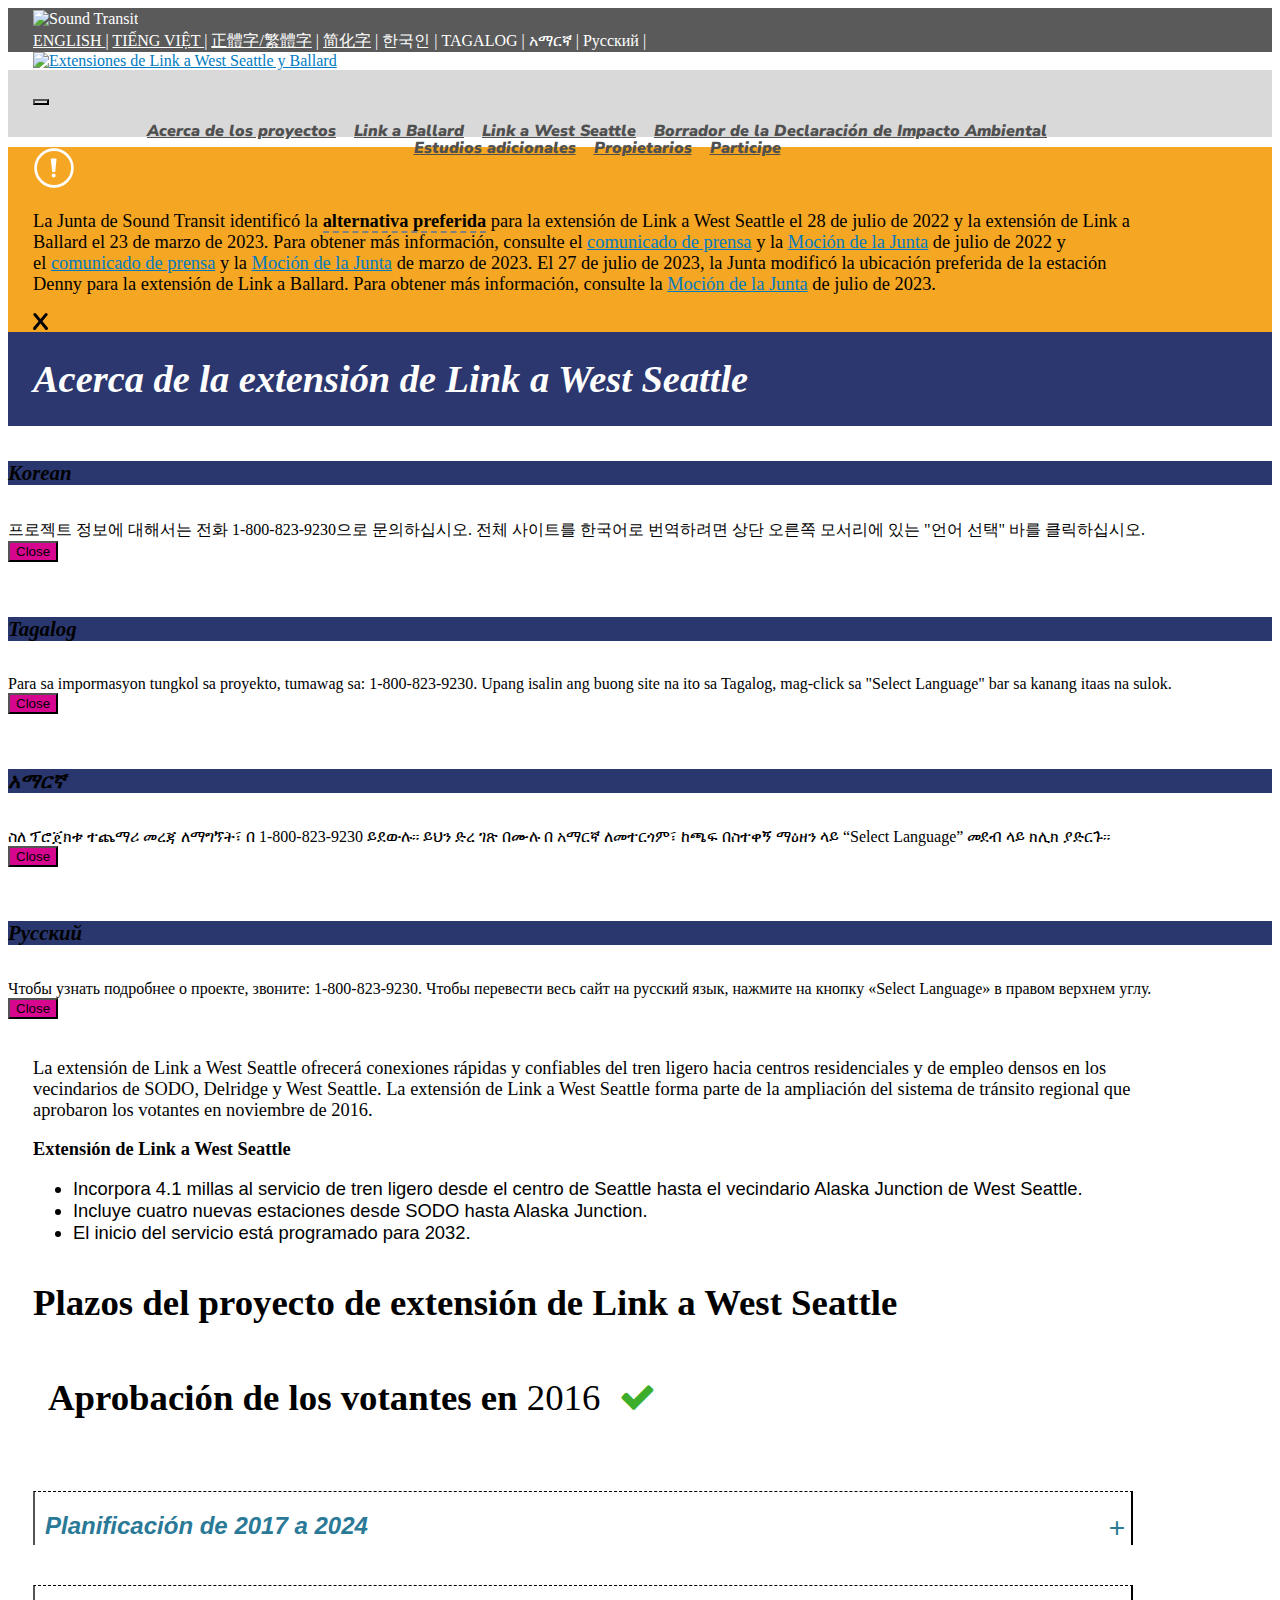
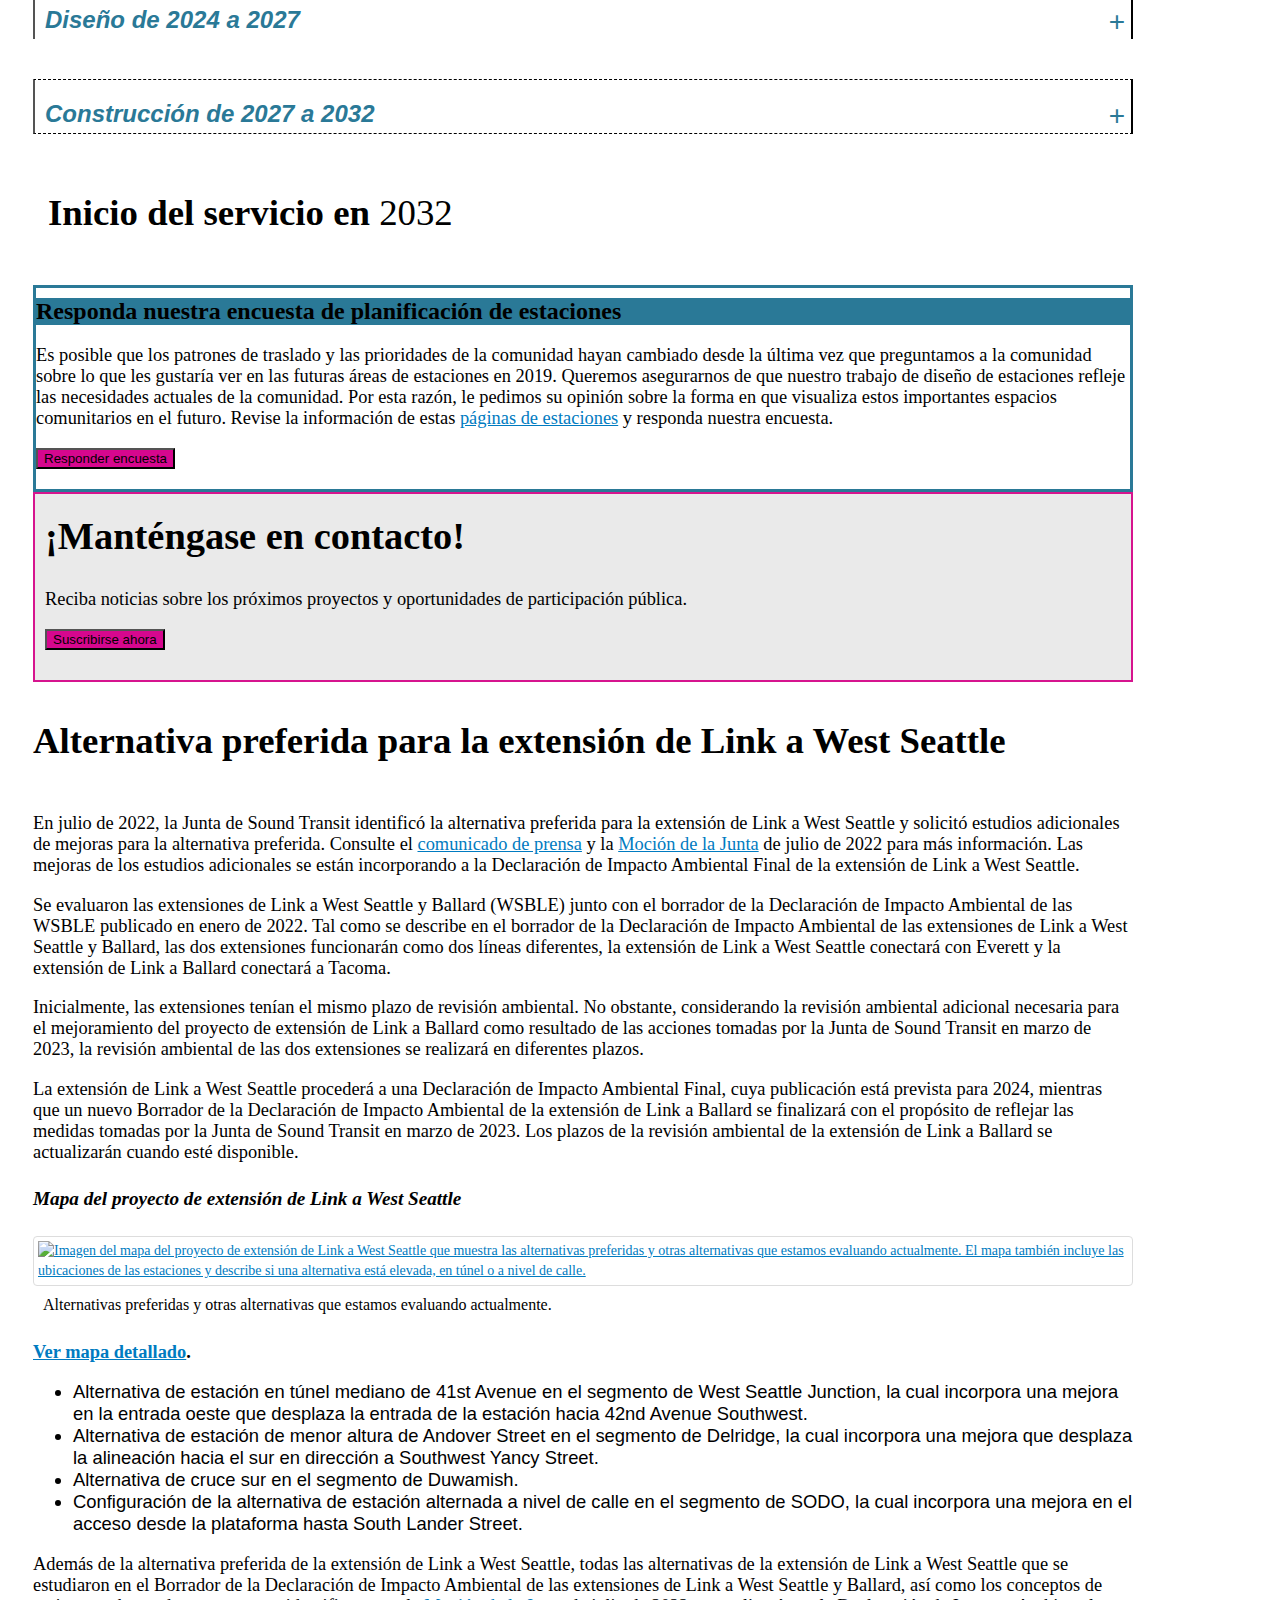
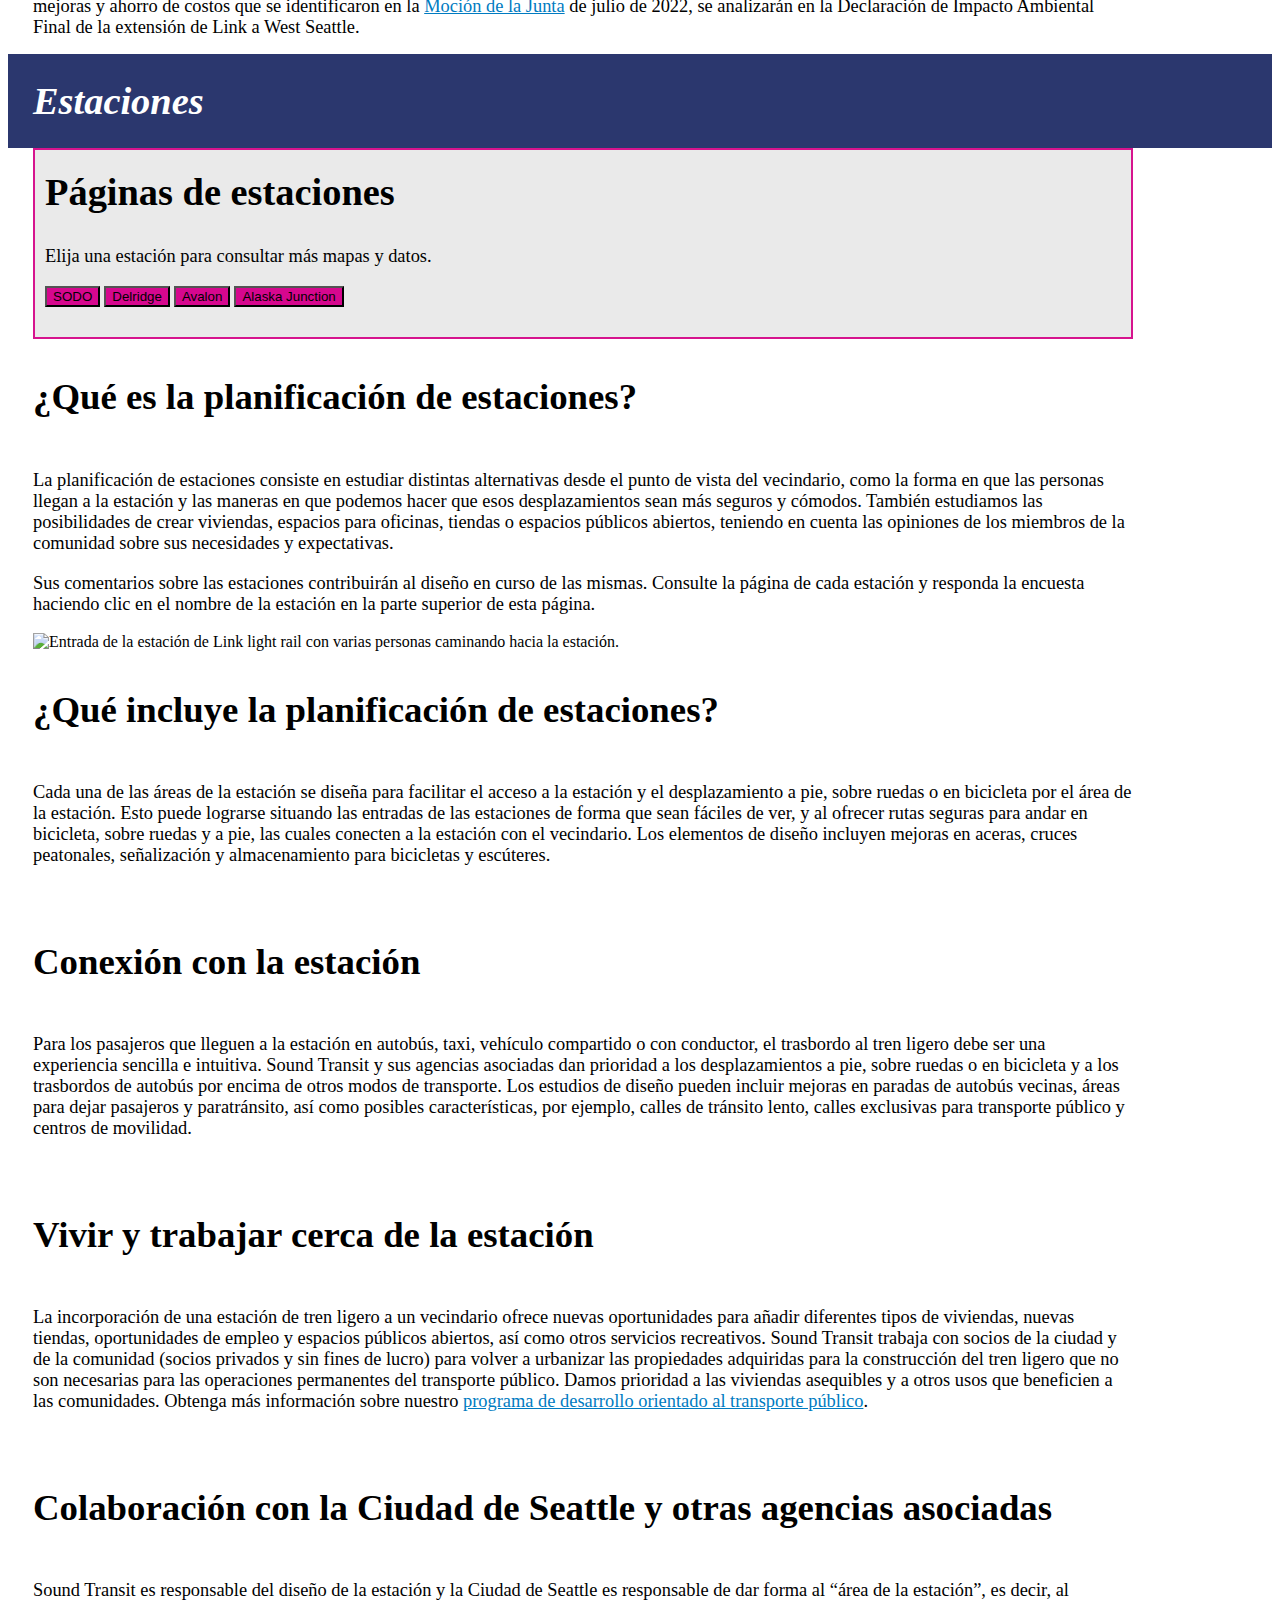
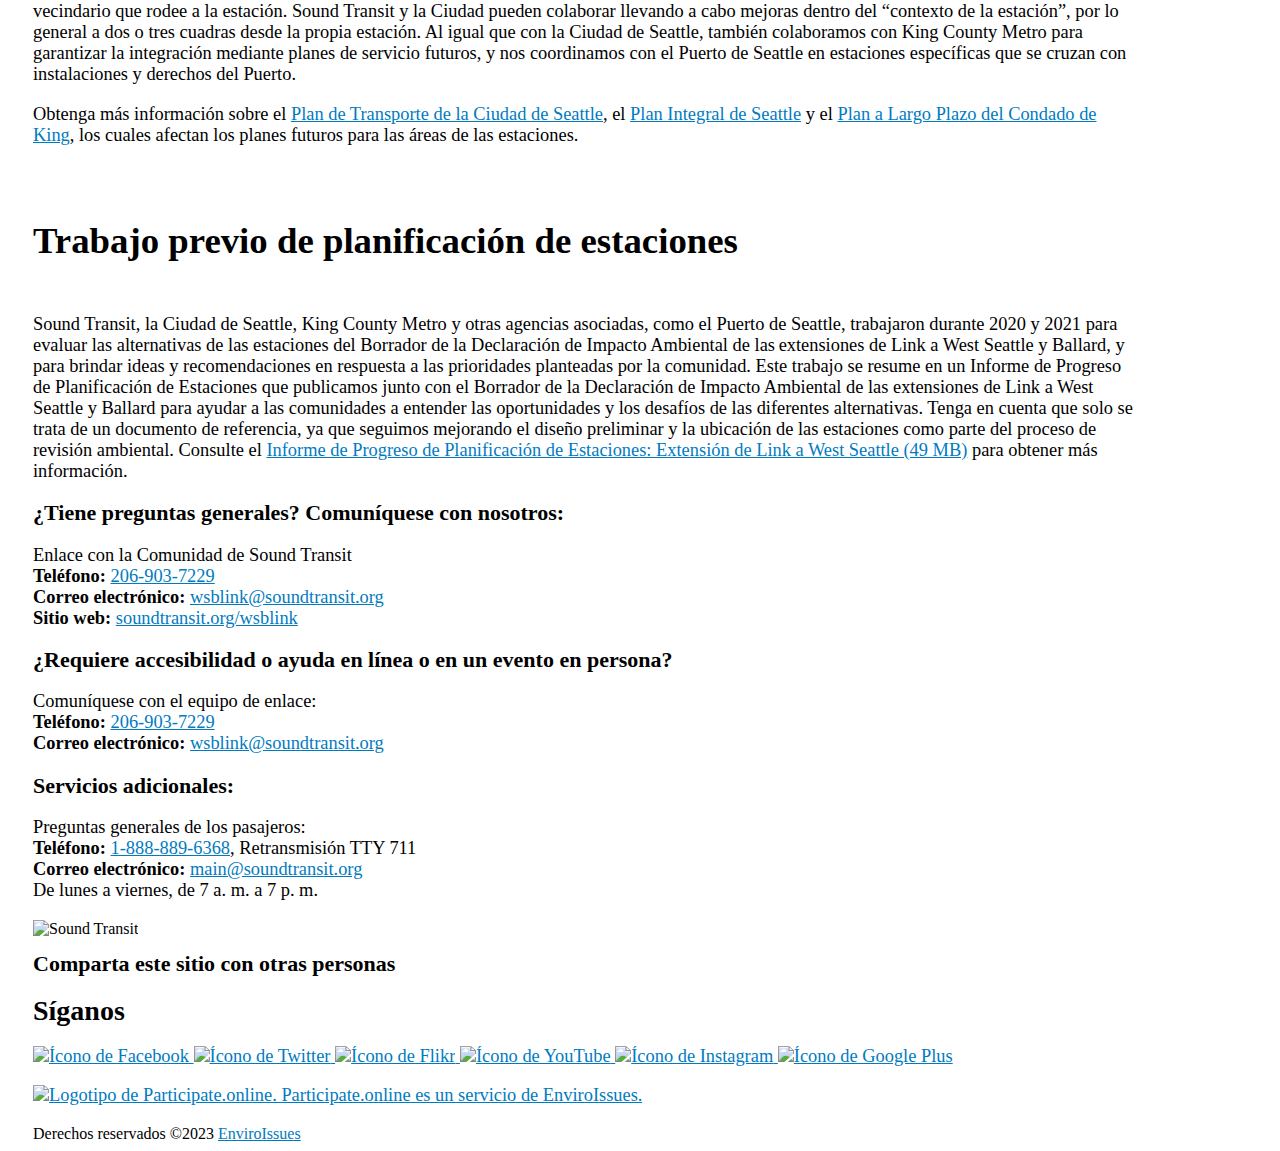
==== index.html @ 2c01ae96 "compressed images" ====
<!DOCTYPE html> <html class="no-js" lang="es">

<head> 
  
<!-- Google Tag Manager -->
<script>(function(w,d,s,l,i){w[l]=w[l]||[];w[l].push({'gtm.start':
  new Date().getTime(),event:'gtm.js'});var f=d.getElementsByTagName(s)[0],
  j=d.createElement(s),dl=l!='dataLayer'?'&l='+l:'';j.async=true;j.src=
  'https://www.googletagmanager.com/gtm.js?id='+i+dl;f.parentNode.insertBefore(j,f);
  })(window,document,'script','dataLayer','GTM-NJFLKXJ');</script>
  <!-- End Google Tag Manager --> 
  
  <meta charset="utf-8" /> <meta http-equiv="x-ua-compatible" content="ie=edge" />   <title>     Proyectos de extensiones de Link a West Seattle y Ballard   </title>
  <link rel="canonical" href="https://wsblink-wsle-espanol.participate.online/">
    <meta name="description" content="Jornada de puertas abiertas en línea de la Unidad de Operaciones y Mantenimiento Sur" /> <meta name="viewport" content="width=device-width, initial-scale=1" /> <link href="https://cdn.jsdelivr.net/npm/bootstrap@5.2.3/dist/css/bootstrap.min.css" rel="stylesheet"
 integrity="sha384-rbsA2VBKQhggwzxH7pPCaAqO46MgnOM80zW1RWuH61DGLwZJEdK2Kadq2F9CUG65" crossorigin="anonymous" /> <link rel="stylesheet" id="load-fa-5-css"
 href="https://cdnjs.cloudflare.com/ajax/libs/font-awesome/5.7.2/css/all.min.css?ver=5.9" media="all" /> <link rel="stylesheet" id="load-fa-4-css"
 href="https://cdnjs.cloudflare.com/ajax/libs/font-awesome/4.6.3/css/font-awesome.css?ver=5.9" media="all" /> <link rel="apple-touch-icon" sizes="180x180" href="img/apple-touch-icon.png" /> <link rel="icon" type="image/png" sizes="32x32" href="img/favicon-32x32.png" /> <link rel="icon" type="image/png" sizes="16x16" href="img/favicon-16x16.png" /> <link rel="mask-icon" href="img/safari-pinned-tab.svg" color="#5bbad5" /> <link rel="shortcut icon" href="img/favicon.ico" /> <meta name="msapplication-config" content="img/browserconfig.xml" /> <meta name="theme-color" content="#ffffff" /> <!--Facebook Open Graph --> <meta property="og:title" content="Light rail is coming to West Seattle" /> <meta property="og:url" content="https://wsblink.participate.online/" /> <meta property="og:type" content="website" /> <meta property="og:description" content="Learn more about the route and station options we're studying." /> <meta property="og:image"
 content="https://oohkenmoreconstruction.blob.core.windows.net/media/Default/west-seattle-link/TIS_20180736-10.jpg" /> <meta property="og:image:secure_url"
 content="https://oohkenmoreconstruction.blob.core.windows.net/media/Default/west-seattle-link/TIS_20180736-10.jpg" /> <meta property="og:image:alt" content="Future development near the station" /> <meta property="og:image:type" content="image/jpeg" /> <meta property="og:image:width" content="1200" /> <meta property="og:image:height" content="630" /> <!--Twitter Open Graph --> <meta name="twitter:card" content="summary_large_image" /> <meta name="twitter:title" content="Light rail is coming to West Seattle" /> <meta name="twitter:description"
 content="Learn more about the route and station options we're studying." /> <meta name="twitter:url" content="https://wsblink.participate.online/" /> <meta name="twitter:image"
 content="https://oohkenmoreconstruction.blob.core.windows.net/media/Default/west-seattle-link/TIS_20180736-10.jpg" /> <link rel="preconnect" href="https://fonts.googleapis.com" /> <link rel="preconnect" href="https://fonts.gstatic.com" crossorigin /> <link
 href="https://fonts.googleapis.com/css2?family=Nunito+Sans:ital,wght@1,800;1,900&family=Roboto+Mono&display=swap"
 rel="stylesheet" /> <script src="https://cdn.jsdelivr.net/npm/bootstrap@5.2.3/dist/js/bootstrap.bundle.min.js"
    integrity="sha384-kenU1KFdBIe4zVF0s0G1M5b4hcpxyD9F7jL+jjXkk+Q2h455rYXK/7HAuoJl+0I4"
    crossorigin="anonymous"></script> <link rel="stylesheet" href="css/base.css" /> <link rel="stylesheet" type="text/css" href="css/style.css" media="all" />        </head>
<body data-spy="scroll" data-target="#navbarSupportedContent" data-offset="0">
<!-- Google Tag Manager (noscript) -->
<noscript><iframe src="https://www.googletagmanager.com/ns.html?id=GTM-NJFLKXJ"
height="0" width="0" style="display:none;visibility:hidden"></iframe></noscript>
<!-- End Google Tag Manager (noscript) -->
<header id="mainheader">
  <div id="translate_wrapper">
    <div id="translate">
        <div class="zone zone-translate container">
<article class="widget-translate widget-html-widget widget">
      <div class="htmlwidget">


<div class="html-widget-body"><div class="html-widget-body">
  <div><img class="st-logo" src="https://oohwsblink.blob.core.windows.net/media/Default/images/ST_white_logo.svg" alt="Sound Transit"> <br> 
    <a href="https://wsblink.participate.online/" class="text-decoration-none on-hover"> ENGLISH </a> | 
    <a href="https://wsblink-vietnamese.participate.online/" class="text-decoration-none on-hover"> TIẾNG VIỆT </a> | 
    <a href="https://wsblink-traditionalchinese.participate.online/" class="text-decoration-none on-hover">正體字/繁體字</a> | 
    <a href="https://wsblink-simplifiedchinese.participate.online/" class="text-decoration-none on-hover">简化字</a> | 
    <span data-bs-toggle="modal" data-bs-target="#Modal1" class="on-hover">한국인</span> | 
    <span data-bs-toggle="modal" data-bs-target="#Modal2" class="on-hover"> TAGALOG </span> | 
    <span data-bs-toggle="modal" data-bs-target="#Modal3" class="on-hover"> አማርኛ </span> | 
    <span data-bs-toggle="modal" data-bs-target="#Modal4" class="on-hover"> Русский </span> |
  </div>
</div></div></div>



</article>
<article class="widget-translate widget-layout-widget widget">
      <div class="layoutwidget">

<div class="layout-widget-body">

<div id="google_translate_element"><div class="skiptranslate goog-te-gadget" dir="ltr"><span style="white-space:nowrap"></span></div></div>

</div>
</div>



</article></div>
      </div>
  </div>
    <header class="navbar-wrapper">
      <div id="layout-header" class="group">
          <div id="header">
              <div class="zone zone-header">
<article class="widget-header widget-html-widget widget">
<div class="htmlwidget">


<div class="html-widget-body container"><div class="row">
<div class="col-md-8"><a href="/"><img class="hd" src="https://oohwsblink.blob.core.windows.net/media/Default/images/WSB_header-055-1.svg" alt="Extensiones de Link a West Seattle y Ballard"></a></div>
</div></div>
</div>



</article></div>
          </div>
      </div>

 
</header>
</header>   <!-- ---- Navbar START ---- -->   <div class="topdiv sticky-top py-3">     <progress id="progressbar" value="0" max="100"></progress>     <nav class="navbar navbar-expand-sm bg-transparent py-0 sticky-top">
      <div class="container">         <button class="navbar-toggler" type="button" data-bs-toggle="collapse" data-bs-target="#navbarSupportedContent"
 aria-controls="navbarSupportedContent" aria-expanded="false" aria-label="Toggle navigation"> <span class="navbar-toggler-icon"></span> </button>         <nav class="collapse navbar-collapse top_nav scrollspy_row" id="navbarSupportedContent" style="height: 11.5px">
          <ul class="navbar-nav mb-3">
            <li class="nav-item">               <a class="nav-link" href="https://wsblink-espanol.participate.online/#overview">Acerca de los proyectos</a>             </li>

            <li class="nav-item">               <a class="nav-link" href="https://wsblink-espanol.participate.online/ble">Link a Ballard</a>             </li>

            <li class="nav-item">               <a class="nav-link" href="/index">Link a West Seattle</a>             </li>

            <li class="nav-item">               <a class="nav-link" href="https://wsblink-espanol.participate.online/#draft-eis">Borrador de la Declaración de Impacto Ambiental</a>             </li>
            <li class="nav-item">               <a class="nav-link" href="https://wsblink-espanol.participate.online/#further-studies">Estudios adicionales</a>             </li>
            <li class="nav-item">               <a class="nav-link" href="https://wsblink-espanol.participate.online/#property-owners">Propietarios</a>             </li>
            <li class="nav-item">               <a class="nav-link" href="https://wsblink-espanol.participate.online/#get-involved">Participe</a>             </li>
          </ul>
        </nav>
      </div>
    </nav>
  </div>
  <div id="messages">
    <div class="zone zone-messages">
<article class="container widget-container widget-messages widget-html-widget widget">
<div class="htmlwidget">


<div class="html-widget-body" id="urgent-banner">   <!-- <div class="close-container"><svg id="close" xmlns="http://www.w3.org/2000/svg" viewBox="0 0 66.82 75.86"><g id="Layer_2" data-name="Layer 2"><g id="Layer_1-2" data-name="Layer 1"><path d="M50.72,104.24,29.09,130a6.41,6.41,0,0,1-5.27,2.75,6.27,6.27,0,0,1-4.72-2,6.7,6.7,0,0,1-1.88-4.8,6.09,6.09,0,0,1,1.25-4L42.23,93.64,20.28,67.57a5.86,5.86,0,0,1-1.49-3.93A6.84,6.84,0,0,1,20.63,59a6.05,6.05,0,0,1,4.75-2.09,6.58,6.58,0,0,1,5.33,2.46l19.94,24,20.49-24.2a5.88,5.88,0,0,1,4.72-2.28,6.79,6.79,0,0,1,4.56,1.77,5.73,5.73,0,0,1,2,4.52,5.86,5.86,0,0,1-.87,3.7L59.26,93.73,82.7,122A5.39,5.39,0,0,1,84,125.69a6.85,6.85,0,0,1-2,5,6.28,6.28,0,0,1-4.59,2A6.76,6.76,0,0,1,72.09,130Z" transform="translate(-17.22 -56.88)"></path></g></g></svg></div> --> <div class="custom-row">
<div class="row pb-3">
<div class="col-1 pt-4 mt-2"><span><svg xmlns="http://www.w3.org/2000/svg" viewBox="0 0 32 32" id="alert" style="height: 42px;"><circle cx="16" cy="16" r="14.67" fill="#fff"></circle><circle cx="16" cy="16" r="14" fill="#f5a623" stroke="#fff" stroke-width="2"></circle><path d="M17.28 21.72c0 .85-.68 1.53-1.53 1.53s-1.53-.68-1.53-1.53.68-1.53 1.53-1.53c.84-.01 1.53.68 1.53 1.53m-.79-2.64h-1.41a.47.47 0 01-.48-.46l-1.04-9.34c.01-.26.23-.47.48-.46h3.39c.26-.01.47.2.48.46L17 18.62c-.01.26-.23.47-.48.46" fill="#fff"></path></svg></span></div>
<div class="col-9">
<p class="mb-0">La Junta de Sound Transit identificó la <span class="tooltip-anchor" data-bs-toggle="tooltip"
data-bs-placement="top"
title="Las alternativas preferidas indican una preferencia entre las alternativas, pero no se trata de una decisión definitiva ni de una obligación. La decisión definitiva sobre la ruta y las estaciones que se construirán no se tomará sino hasta después de que se haya publicado la Declaración de Impacto Ambiental Final.">alternativa preferida</span> para la extensión de Link a West Seattle <span>el 28 de julio de 2022 y la extensión de Link a Ballard el 23 de marzo de 2023. Para obtener más información, consulte el </span><a href="https://www.soundtransit.org/get-to-know-us/news-events/news-releases/sound-transit-board-confirms-preferred-alternative-west" target="_blank">comunicado de prensa</a> y la&nbsp;<a href="https://www.soundtransit.org/st_sharepoint/download/sites/PRDA/ActiveDocuments/Motion%20M2022-57.pdf" target="_blank" onclick="ga('send', 'event', 'PDF', 'https://www.soundtransit.org/st_sharepoint/download/sites/PRDA/ActiveDocuments/Motion%20M2022-57.pdf');">Moción de la Junta</a>&nbsp;<span>de julio de 2022 y el&nbsp;<a href="https://www.soundtransit.org/get-to-know-us/news-events/news-releases/sound-transit-board-identifies-preferred-alternative" target="_blank">comunicado de prensa</a> y la <a href="https://www.soundtransit.org/st_sharepoint/download/sites/PRDA/ActiveDocuments/Motion%20M2023-18.pdf" target="_blank" onclick="ga('send', 'event', 'PDF', 'https://www.soundtransit.org/st_sharepoint/download/sites/PRDA/ActiveDocuments/Motion%20M2023-18.pdf');">Moción de la Junta</a></span><span> de marzo de 2023.&nbsp;<span dir="ltr">El 27 de julio de 2023, la Junta modificó la ubicación preferida de la estación Denny para la extensión de Link a Ballard. Para obtener más información, consulte la&nbsp;</span><span dir="ltr"><a href="http://www.soundtransit.org/st_sharepoint/download/sites/PRDA/ActiveDocuments/Motion%20M2023-57.pdf" target="_blank" rel="noopener noreferrer" data-auth="NotApplicable" id="LPlnk962173" data-loopstyle="linkonly" title="www.soundtransit.org/st_sharepoint/download/sites/PRDA/ActiveDocuments/Motion%20M2023-57.pdf" data-linkindex="5" onclick="ga('send', 'event', 'PDF', 'http://www.soundtransit.org/st_sharepoint/download/sites/PRDA/ActiveDocuments/Motion%20M2023-57.pdf');">Moción de la Junta</a></span><span dir="ltr"> de julio de 2023.</span></span></p>

</div>
<div class="col-2 text-center mt-5">
<svg style="width: 15px" class="close-button" id="close" xmlns="http://www.w3.org/2000/svg" viewBox="0 0 66.82 75.86"><g id="Layer_2" data-name="Layer 2"><g id="Layer_1-2" data-name="Layer 1"><path d="M50.72,104.24,29.09,130a6.41,6.41,0,0,1-5.27,2.75,6.27,6.27,0,0,1-4.72-2,6.7,6.7,0,0,1-1.88-4.8,6.09,6.09,0,0,1,1.25-4L42.23,93.64,20.28,67.57a5.86,5.86,0,0,1-1.49-3.93A6.84,6.84,0,0,1,20.63,59a6.05,6.05,0,0,1,4.75-2.09,6.58,6.58,0,0,1,5.33,2.46l19.94,24,20.49-24.2a5.88,5.88,0,0,1,4.72-2.28,6.79,6.79,0,0,1,4.56,1.77,5.73,5.73,0,0,1,2,4.52,5.86,5.86,0,0,1-.87,3.7L59.26,93.73,82.7,122A5.39,5.39,0,0,1,84,125.69a6.85,6.85,0,0,1-2,5,6.28,6.28,0,0,1-4.59,2A6.76,6.76,0,0,1,72.09,130Z" transform="translate(-17.22 -56.88)"></path></g></g></svg>
</div>  
</div>
</div>
</div></div></div>



</article></div>
</div>    <!-- ---- Navbar END ---- -->  <main> 
  <div id="welcome">
    <div class="entry-header nm" id="sec-title">
      <div class="container">
        <div class="row">
          <div class="col">
            <header>
              <h2>Acerca de la extensión de Link a West Seattle</h2>
            </header>
          </div>
        </div>
      </div>
    </div>
    <div class="modal fade" id="Modal1" tabindex="-1" aria-labelledby="exampleModalLabel" aria-hidden="true">
      <div class="modal-dialog modal-dialog-centered">
        <div class="modal-content">
          <div class="modal-header pt-0" style="background-color: #2a376e;">
            <h5 class="modal-title ps-4" id="exampleModalLabel"><span class="text-white">Korean</span></h5>

          </div>
          <div class="modal-body px-5 py-5">
            프로젝트 정보에 대해서는 전화 1-800-823-9230으로 문의하십시오. 전체 사이트를 한국어로 번역하려면 상단 오른쪽 모서리에 있는 "언어 선택" 바를 클릭하십시오.
          </div>
          <div class="modal-footer">
            <button type="button" data-bs-dismiss="modal" style="background-color: #d6078e;">Close</button>
          </div>
        </div>
      </div>
    </div>
    <div class="modal fade" id="Modal2" tabindex="-1" aria-labelledby="exampleModalLabel" aria-hidden="true">
      <div class="modal-dialog modal-dialog-centered">
        <div class="modal-content">
          <div class="modal-header pt-0" style="background-color: #2a376e;">
            <h5 class="modal-title ps-4" id="exampleModalLabel"><span class="text-white">Tagalog</span></h5>

          </div>
          <div class="modal-body px-5 py-5">
            Para sa impormasyon tungkol sa proyekto, tumawag sa: 1-800-823-9230. Upang isalin ang buong site na ito sa Tagalog, mag-click sa "Select Language" bar sa kanang itaas na sulok.
          </div>
          <div class="modal-footer">
            <button type="button" data-bs-dismiss="modal" style="background-color: #d6078e;">Close</button>
          </div>
        </div>
      </div>
    </div>
    <div class="modal fade" id="Modal3" tabindex="-1" aria-labelledby="exampleModalLabel" aria-hidden="true">
      <div class="modal-dialog modal-dialog-centered">
        <div class="modal-content">
          <div class="modal-header pt-0" style="background-color: #2a376e;">
            <h5 class="modal-title ps-4" id="exampleModalLabel"><span class="text-white">አማርኛ</span></h5>

          </div>
          <div class="modal-body px-5 py-5">
            ስለ ፕሮጀክቱ ተጨማሪ መረጃ ለማግኘት፣ በ 1-800-823-9230 ይደውሉ። ይህን ድረ ገጽ በሙሉ በ አማርኛ ለመተርጎም፣ ከጫፍ በስተቀኝ ማዕዘን ላይ “Select Language” መደብ ላይ ክሊክ ያድርጉ።
          </div>
          <div class="modal-footer">
            <button type="button" data-bs-dismiss="modal" style="background-color: #d6078e;">Close</button>
          </div>
        </div>
      </div>
    </div>
    <div class="modal fade" id="Modal4" tabindex="-1" aria-labelledby="exampleModalLabel" aria-hidden="true">
      <div class="modal-dialog modal-dialog-centered">
        <div class="modal-content">
          <div class="modal-header pt-0" style="background-color: #2a376e;">
            <h5 class="modal-title ps-4" id="exampleModalLabel"><span class="text-white">Русский</span></h5>

          </div>
          <div class="modal-body px-5 py-5">
            Чтобы узнать подробнее о проекте, звоните: 1-800-823-9230. Чтобы перевести весь сайт на русский язык, нажмите на кнопку «Select Language» в правом верхнем углу.
          </div>
          <div class="modal-footer">
            <button type="button" data-bs-dismiss="modal" style="background-color: #d6078e;">Close</button>
          </div>
        </div>
      </div>
    </div>


    <div class="container">
      <div class="row">
        <div class="">
          <div>
            <div class="row">
            <div class="col-md-8 pe-5">
            <p class="mt-5">               La extensión de Link a West Seattle ofrecerá conexiones rápidas y confiables del tren ligero hacia centros residenciales y de empleo densos en los vecindarios de SODO, Delridge y West Seattle. La extensión de Link a West Seattle forma parte de la ampliación del sistema de tránsito regional que aprobaron los votantes en noviembre de 2016. </p>
            <p><strong>Extensión de Link a West Seattle</strong></p>
            <ul>
              <li>                 Incorpora 4.1 millas al servicio de tren ligero desde el centro de Seattle hasta el vecindario Alaska Junction de West Seattle. </li>
              <li>                 Incluye cuatro nuevas estaciones desde SODO hasta Alaska Junction. </li>
              <li>                 El inicio del servicio está programado para 2032. </li>
            </ul>
            <h3>Plazos del proyecto de extensión de Link a West Seattle</h3>
            <div class="tl voter">
              <h3 style="padding-left: 15px;" class="my-0 pb-0"><i class="fa-solid fa-circle-check"></i>Aprobación de los votantes en <span style="font-weight: 500;">2016 &nbsp;<i class="fa fa-check" aria-hidden="true"></i></span></h3>
              </div>             <!-- Accordion --> <button class="accordion thr mb-0" aria-expanded="false" aria-controls="accordion" style="font-style: oblique; font-weight: 600; border-bottom: none;"> Planificación de 2017 a 2024 </button>             <div class="panel">
              <ul>
                <li><strong>Desarrollo de alternativas&nbsp;<i class="fa fa-check" aria-hidden="true"></i></strong></li>
                <li><strong>La Junta de Sound Transit identifica la alternativa preferida&nbsp;<i class="fa fa-check" aria-hidden="true"></i></strong></li>
                <li><strong>Borrador de la Declaración de Impacto Ambiental&nbsp;<i class="fa fa-check" aria-hidden="true"></i></strong></li>
                <li><strong>La Junta de Sound Transit modifica la alternativa preferida para la extensión de Link a West Seattle<i class="fa fa-check" aria-hidden="true"></i></strong></li>
                <li><strong>El personal de Sound Transit lleva a cabo los estudios adicionales<i class="fa fa-check" aria-hidden="true"></i></strong></li>
                <li style="color: #2a7997;"><strong>Revisión ambiental en curso</strong></li>
                <li><strong>Declaración Final de Impacto Ambiental</strong></li>
                <li><strong>La Junta de Sound Transit selecciona el proyecto que se construirá</strong></li>
                <li><strong>La Administración Federal de Tránsito emite un Registro de Decisión</strong></li>
                </ul>
            </div>             <!-- Accordion END --> <!-- Accordion --> <button class="accordion thr my-0" aria-expanded="false" aria-controls="accordion" style="font-style: oblique; font-weight: 600; border-bottom: none;"> Diseño de 2024 a 2027 </button>             <div class="panel">
              <ul>
                <li><strong>Obtención del diseño final y de los contratos de construcción</strong></li>
                <li><strong>Obtención de permisos de uso de suelo y construcción</strong></li>
                <li><strong>Inicio de la adquisición/reubicación de propiedad</strong></li>
                <li><strong>Reubicación de los servicios avanzados/primeros contratos laborales</strong></li>
              </ul>
            </div>             <!-- Accordion END --> <!-- Accordion --> <button class="accordion thr my-0" aria-expanded="false" aria-controls="accordion" style="font-style: oblique; font-weight: 600;"> Construcción de 2027 a 2032 </button>             <div class="panel">
              <ul>
                <li><strong>Demolición y limpieza donde sea necesario para construir y operar la vía del tren ligero</strong></li>
                <li><strong>Trabajos en tierra como sistemas de evacuación de aguas pluviales, cimentaciones de pilares, muros de contención y excavación de túneles</strong></li>
                <li><strong>Construcción de vías y estaciones</strong></li>
                <li><strong>Conversaciones continuas con todos los afectados por la construcción</strong></li>
                <li><strong>Educación sobre seguridad</strong></li>
                <li><strong>Pruebas y preparaciones</strong></li>
              </ul>               <hr class="thr" />             </div>             <!-- Accordion END -->             <div class="tl voter">
              <h3 style="padding-left: 15px;" class="mt-3 mb-0 pb-0"><i class="fa-solid fa-circle-check"></i>Inicio del servicio en <span style="font-weight: 500;">2032</span></h3>
              </div>
  
          </div>
            <div class="col-md-4">
              <!-- <div class="border-callout mt-5">
                <div class="">
                  <h2 class="text-white mt-0 mb-0 ps-3 callout-header-color py-3">¡Acompáñenos!</h2>
                </div>
                <div class="ps-3">
                  <h3 class="mt-4">Jornada de participación abierta de la zona Sur del Centro</h3>
                  <ul>
                    <li><span>Miércoles, 15 de noviembre de 2023</span></li>
                    <li><span>4:30 - 6:30 p.m.</span></li>
                    <li><span>Union Station, 401 S Jackson Street</span></li>
                    </ul>
                  <p>¡Obtenga más información y comparta sus ideas sobre las oportunidades para apoyar y conectar los vecindarios de la zona Sur del Centro del Chinatown-International District (CID) y Pioneer Square, lo que incluye la planificación de posibles nuevas estaciones de tren ligero!</p>
                  <a href="https://oohwsblink.blob.core.windows.net/media/Default/meeting/South_Downtown_Open_House.ics"><button type="submit" class="btn mb-4" style="background-color: #d6078e;">Agregar al calendario</button></a>
                </div>
              </div> -->
              <div class="border-callout mt-5">
                <div class="">
                  <h2 class="text-white mt-0 mb-0 ps-3 callout-header-color py-3">Responda nuestra encuesta de planificación de estaciones</h2>
                </div>
                <div class="ps-3">
                  <p>Es posible que los patrones de traslado y las prioridades de la comunidad hayan cambiado desde la última vez que preguntamos a la comunidad sobre lo que les gustaría ver en las futuras áreas de estaciones en 2019. Queremos asegurarnos de que nuestro trabajo de diseño de estaciones refleje las necesidades actuales de la comunidad. Por esta razón, le pedimos su opinión sobre la forma en que visualiza estos importantes espacios comunitarios en el futuro. Revise la información de estas <a href="#station-pages">páginas de estaciones</a> y responda nuestra encuesta.</p>                   <a href="https://survey.alchemer.com/s3/7573316/WSLE-Station-Planning-Survey-Spanish"><button type="submit" class="btn mb-4" style="background-color: #d6078e;">Responder encuesta</button></a>                 </div>
              </div>
            
              <div style="background-color: #eaeaea; border: 2px solid #d6148e; padding: 10px;" class="mt-4">
                <div><form action="https://public.govdelivery.com/accounts/WASOUND/subscriber/new?category_id=WASOUND_280" target="_blank" novalidate="novalidate">
                <div class="col--lg-4 col--md-6 col--xs-12">
                <h2 class="mt-0">¡Manténgase en contacto!</h2>
                <p>Reciba noticias sobre los próximos proyectos y oportunidades de participación pública.</p>
                </div>
                <div class="col--lg-4 col--md-6 col--xs-12">
                <div class=""><button type="submit" class="btn" style="background-color: #d6078e;">Suscribirse ahora</button></div>
                </div>
                </form></div>
                </div>
            </div>
            </div>
            
            <h3>               Alternativa preferida para la extensión de Link a West Seattle             </h3>
            <p class="pt-1">               En julio de 2022, la Junta de Sound Transit identificó la alternativa preferida para la extensión de Link a West Seattle y solicitó estudios adicionales de mejoras para la alternativa preferida. Consulte el <a href="https://www.soundtransit.org/get-to-know-us/news-events/news-releases/sound-transit-board-identifies-preferred-alternative-west" target="_blank">comunicado de prensa</a> y la <a href="https://www.soundtransit.org/st_sharepoint/download/sites/PRDA/ActiveDocuments/Motion%20M2022-57.pdf" target="_blank">Moción de la Junta</a> de julio de 2022 para más información. Las mejoras de los estudios adicionales se están incorporando a la Declaración de Impacto Ambiental Final de la extensión de Link a West Seattle. </p>
            <p>Se evaluaron las extensiones de Link a West Seattle y Ballard (WSBLE) junto con el borrador de la Declaración de Impacto Ambiental de las WSBLE publicado en enero de 2022. Tal como se describe en el borrador de la Declaración de Impacto Ambiental de las extensiones de Link a West Seattle y Ballard, las dos extensiones funcionarán como dos líneas diferentes, la extensión de Link a West Seattle conectará con Everett y la extensión de Link a Ballard conectará a Tacoma.</p>
            <p>Inicialmente, las extensiones tenían el mismo plazo de revisión ambiental. No obstante, considerando la revisión ambiental adicional necesaria para el mejoramiento del proyecto de extensión de Link a Ballard como resultado de las acciones tomadas por la Junta de Sound Transit en marzo de 2023, la revisión ambiental de las dos extensiones se realizará en diferentes plazos.</p>
            <p>La extensión de Link a West Seattle procederá a una Declaración de Impacto Ambiental Final, cuya publicación está prevista para 2024, mientras que un nuevo Borrador de la Declaración de Impacto Ambiental de la extensión de Link a Ballard se finalizará con el propósito de reflejar las medidas tomadas por la Junta de Sound Transit en marzo de 2023. Los plazos de la revisión ambiental de la extensión de Link a Ballard se actualizarán cuando esté disponible.</p>

            <figure>
            <h4 class="mt-3">Mapa del proyecto de extensión de Link a West Seattle</h4>             <a href="https://oohwsblink.blob.core.windows.net/media/Default/images/2023_1024_ST_WSLE_OverviewMap_Spanish.jpg" aria-label="click to expand image" class="thumbnail" target="_blank" onclick="ga('send', 'event', 'PNG', 'https://oohwsblink.blob.core.windows.net/media/Default/images/2023_1024_ST_WSLE_OverviewMap_Spanish.jpg');"><img src="https://oohwsblink.blob.core.windows.net/media/Default/images/2023_1024_ST_WSLE_OverviewMap_Spanish.jpg" alt="Imagen del mapa del proyecto de extensión de Link a West Seattle que muestra las alternativas preferidas y otras alternativas que estamos evaluando actualmente. El mapa también incluye las ubicaciones de las estaciones y describe si una alternativa está elevada, en túnel o a nivel de calle. "> </a> <figcaption class="ps-0">Alternativas preferidas y otras alternativas que estamos evaluando actualmente.<br></figcaption></figure>
            <p><strong><a href="https://oohwsblink.blob.core.windows.net/media/Default/images/AE%200036-17%20EIS%20West%20Seattle%20rollplot.pdf" target="_blank" onclick="ga('send', 'event', 'PDF', 'https://oohwsblink.blob.core.windows.net/media/Default/images/AE%200036-17%20EIS%20West%20Seattle%20rollplot.pdf');">Ver mapa detallado</a>.</strong></p>
            <ul>
              <li>Alternativa de estación en túnel mediano de 41st Avenue en el segmento de West Seattle Junction, la cual incorpora una mejora en la entrada oeste que desplaza la entrada de la estación hacia 42nd Avenue Southwest.</li>
              <li>Alternativa de estación de menor altura de Andover Street en el segmento de Delridge, la cual incorpora una mejora que desplaza la alineación hacia el sur en dirección a Southwest Yancy Street.</li>
              <li>Alternativa de cruce sur en el segmento de Duwamish.</li>
              <li>Configuración de la alternativa de estación alternada a nivel de calle en el segmento de SODO, la cual incorpora una mejora en el acceso desde la plataforma hasta South Lander Street.</li>
            </ul>
            <p>Además de la alternativa preferida de la extensión de Link a West Seattle, todas las alternativas de la extensión de Link a West Seattle que se estudiaron en el Borrador de la Declaración de Impacto Ambiental de las extensiones de Link a West Seattle y Ballard, así como los conceptos de mejoras y ahorro de costos que se identificaron en la <a href="https://www.soundtransit.org/st_sharepoint/download/sites/PRDA/ActiveDocuments/Motion%20M2022-57.pdf" target="_blank">Moción de la Junta</a> de julio de 2022, se analizarán en la Declaración de Impacto Ambiental Final de la extensión de Link a West Seattle.</p>


          </div>
        </div>
        </div>
      </div>
  </div>
</main>
<div class="entry-header nm" id="stations">
  <div class="container">
    <header>
      <h2>Estaciones</h2>
    </header>
  </div>
</div>
<div id="station-pages" class="container">
  <div class="row">
    <div class="col-md-2"></div>
    <div class="col-md-8 text-center">
      <div style="background-color: #eaeaea; border: 2px solid #d6148e; padding: 10px;" class="mt-4 ">
        <div class="col--lg-4 col--md-6 col--xs-12">
        <h2 class="mt-0">Páginas de estaciones</h2>
        <p>Elija una estación para consultar más mapas y datos. </p>
        </div>
        <div class="col--lg-4 col--md-6 col--xs-12">         <a href="/sodo-station"><button type="submit" class="btn" style="background-color: #d6078e;">SODO</button></a> <a href="/delridge-station"><button type="submit" class="btn" style="background-color: #d6078e;">Delridge</button></a> <a href="/avalon-station"><button type="submit" class="btn" style="background-color: #d6078e;">Avalon</button></a> <a href="/alaska-junction"><button type="submit" class="btn" style="background-color: #d6078e;">Alaska Junction</button></a>          </div>
      </div>
    </div>
    <div class="col-md-2">
    </div>
  </div>
  <div class="row pt-4">
    <div class="col-md-8">
      <h3 class="font-italic mt-4">&iquest;Qué es la planificación de estaciones?</h3>
      <p class="pe-5 mt-0">La planificación de estaciones consiste en estudiar distintas alternativas desde el punto de vista del vecindario, como la forma en que las personas llegan a la estación y las maneras en que podemos hacer que esos desplazamientos sean más seguros y cómodos. También estudiamos las posibilidades de crear viviendas, espacios para oficinas, tiendas o espacios públicos abiertos, teniendo en cuenta las opiniones de los miembros de la comunidad sobre sus necesidades y expectativas.</p>
      <p>Sus comentarios sobre las estaciones contribuirán al diseño en curso de las mismas. Consulte la página de cada estación y responda la encuesta haciendo clic en el nombre de la estación en la parte superior de esta página.</p>

    </div>
    <div class="col-md-4">       <img src="img\RVS_Link_20220725-18.jpg" alt="Entrada de la estación de Link light rail con varias personas caminando hacia la estación." loading="lazy" class="pt-5">     </div>
  </div>
  <div class="row">
    <div class="col-md-8">
      <h3 class="font-italic mt-4">&iquest;Qué incluye la planificación de estaciones?</h3>
      <p class="mt-0">Cada una de las áreas de la estación se diseña para facilitar el acceso a la estación y el desplazamiento a pie, sobre ruedas o en bicicleta por el área de la estación. Esto puede lograrse situando las entradas de las estaciones de forma que sean fáciles de ver, y al ofrecer rutas seguras para andar en bicicleta, sobre ruedas y a pie, las cuales conecten a la estación con el vecindario. Los elementos de diseño incluyen mejoras en aceras, cruces peatonales, señalización y almacenamiento para bicicletas y escúteres.</p>    

    </div>
    <div class="col-md-4">       <img src="img\Opening_Day_Northgate_20211001-55.jpg" alt="Estacionamiento para bicicletas de la estación de Link light rail con varias bicicletas y personas alrededor." loading="lazy" class="pt-5">     </div>
  </div>
  <div class="row">
    <div class="col-md-8">    
      <h3 class="font-italic mt-4">Conexión con la estación</h3>
      <p class="mt-0">Para los pasajeros que lleguen a la estación en autobús, taxi, vehículo compartido o con conductor, el trasbordo al tren ligero debe ser una experiencia sencilla e intuitiva. Sound Transit y sus agencias asociadas dan prioridad a los desplazamientos a pie, sobre ruedas o en bicicleta y a los trasbordos de autobús por encima de otros modos de transporte. Los estudios de diseño pueden incluir mejoras en paradas de autobús vecinas, áreas para dejar pasajeros y paratránsito, así como posibles características, por ejemplo, calles de tránsito lento, calles exclusivas para transporte público y centros de movilidad.</p>

    </div>
    <div class="col-md-4">       <img src="img\TIS_20180736-10.jpg" alt="Estación de Link light rail desde la distancia con un autobús de King County Metro en primer plano cerca de la estación. " loading="lazy" class="pt-5">     </div>
  </div>
  <div class="row">
    <div class="col-md-8">
      <h3 class="font-italic mt-4">Vivir y trabajar cerca de la estación </h3>
      <p class="mt-0">La incorporación de una estación de tren ligero a un vecindario ofrece nuevas oportunidades para añadir diferentes tipos de viviendas, nuevas tiendas, oportunidades de empleo y espacios públicos abiertos, así como otros servicios recreativos. Sound Transit trabaja con socios de la ciudad y de la comunidad (socios privados y sin fines de lucro) para volver a urbanizar las propiedades adquiridas para la construcción del tren ligero que no son necesarias para las operaciones permanentes del transporte público. Damos prioridad a las viviendas asequibles y a otros usos que beneficien a las comunidades. Obtenga más información sobre nuestro <a href="https://www.soundtransit.org/system-expansion/creating-vibrant-stations/transit-oriented-development" target="_blank">programa de desarrollo orientado al transporte público</a>.</p>

    </div>
    <div class="col-md-4">       <img src="img\OTH_TOD_20190322-3.jpg" alt="Estación de Link light rail con un edificio de departamentos de varios pisos al fondo. " loading="lazy" class="pt-5"> <a href="img/CityCoordination.jpg" target="_blank"> </a>     </div>
  </div>
  <div class="row">
    <div class="col-md-8">
      <h3 class="font-italic mt-4">Colaboración con la Ciudad de Seattle y otras agencias asociadas </h3>
      <p>Sound Transit es responsable del diseño de la estación y la Ciudad de Seattle es responsable de dar forma al “área de la estación”, es decir, al vecindario que rodee a la estación. Sound Transit y la Ciudad pueden colaborar llevando a cabo mejoras dentro del “contexto de la estación”, por lo general a dos o tres cuadras desde la propia estación. Al igual que con la Ciudad de Seattle, también colaboramos con King County Metro para garantizar la integración mediante planes de servicio futuros, y nos coordinamos con el Puerto de Seattle en estaciones específicas que se cruzan con instalaciones y derechos del Puerto. </p>
      <p>Obtenga más información sobre el <a href="https://www.seattle.gov/transportation/projects-and-programs/programs/seattle-transportation-plan" target="_blank">Plan de Transporte de la Ciudad de Seattle</a>, el <a href="https://www.seattle.gov/opcd/one-seattle-plan" target="_blank">Plan Integral de Seattle</a> y el <a href="https://kcmetrovision.org/" target="_blank">Plan a Largo Plazo del Condado de King</a>, los cuales afectan los planes futuros para las áreas de las estaciones.</p>

    </div>
    <div class="col-md-4">       <a href="img\CityCoordination.jpg" target="_blank"> <img src="img\CityCoordination.jpg" alt="Serie de tres imágenes que parecen mapas. La primera es la estación, una pequeña área rectangular en el mapa controlada por Sound Transit. La segunda es el contexto de la estación, un área de una o dos cuadras alrededor de la estación en la que colaboran Sound Transit y la Ciudad. La tercera es el área de la estación, que muestra varias cuadras alrededor de la estación controlada por la Ciudad." loading="lazy" class=""> </a>     </div>
  </div>
    <h3 class="font-italic">Trabajo previo de planificación de estaciones</h3>
    <p>Sound Transit, la Ciudad de Seattle, King County Metro y otras agencias asociadas, como el Puerto de Seattle, trabajaron durante 2020 y 2021 para evaluar las alternativas de las estaciones del Borrador de la Declaración de Impacto Ambiental de las extensiones de Link a West Seattle y Ballard, y para brindar ideas y recomendaciones en respuesta a las prioridades planteadas por la comunidad. Este trabajo se resume en un Informe de Progreso de Planificación de Estaciones que publicamos junto con el Borrador de la Declaración de Impacto Ambiental de las extensiones de Link a West Seattle y Ballard para ayudar a las comunidades a entender las oportunidades y los desafíos de las diferentes alternativas. Tenga en cuenta que solo se trata de un documento de referencia, ya que seguimos mejorando el diseño preliminar y la ubicación de las estaciones como parte del proceso de revisión ambiental. Consulte el <a href="https://www.soundtransit.org/sites/default/files/documents/west-seattle-link-extension-station-planning-progress-report.pdf" target="_blank">Informe de Progreso de Planificación de Estaciones: Extensión de Link a West Seattle (49 MB)</a> para obtener más información.</p>
    
  
</div>
<footer>
  <div id="footer">
    <div class="container">
      <div class="row">
        <div class="col-sm-6">
          <h2 id="contact-us" style="font-size: 22px;">&iquest;Tiene preguntas generales? Comuníquese con nosotros:</h2>
          <p>             Enlace con la Comunidad de Sound Transit <br /> <b>Teléfono:</b> <a href="tel:2069037229 ">206-903-7229 </a> <br /> <b>Correo electrónico:</b> <a href="mailto:wsblink@soundtransit.org">wsblink@soundtransit.org </a> <br /> <b>Sitio web:</b> <a href="https://www.soundtransit.org/system-expansion/west-seattle-ballard-link-extensions" target="_blank">soundtransit.org/wsblink</a>           </p>

          <h2 id="contact-us" style="font-size: 22px;">&iquest;Requiere accesibilidad o ayuda en línea o en un evento en persona?</h2>
          <p>Comuníquese con el equipo de enlace:<br><strong>Teléfono:</strong> <a href="tel:2069037229">206-903-7229</a><br><strong>Correo electrónico:</strong> <a href="mailto:wsblink@soundtransit.org">wsblink@soundtransit.org</a></p>
          <h2 id="contact-us" style="font-size: 22px;">Servicios adicionales:</h2>
          <p>Preguntas generales de los pasajeros:<br><strong>Teléfono:</strong> <a href="tel:18888896368">1-888-889-6368</a>, Retransmisión TTY 711 <br><strong>Correo electrónico:</strong> <a href="mailto:main@soundtransit.org">main@soundtransit.org</a> <br>De lunes a viernes, de 7&nbsp;a.&nbsp;m. a 7&nbsp;p.&nbsp;m.</p>
        </div>
        <div class="col-sm-6">           <img class="st-logo" src="https://wppo.blob.core.windows.net/sound-transits-sites/2021/12/ST_white_logo.svg"
 alt="Sound Transit" />             <h2 style="font-size: 22px;">Comparta este sitio con otras personas</h2>
          
          <h1>Síganos</h1>
          <p>             <a class="sociallink" href="https://www.facebook.com/SoundTransit" target="_blank"> <img src="img/footer_fb_icon.svg" class="socialicon" alt="Ícono de Facebook" /> </a> <a class="sociallink" href="https://twitter.com/soundtransit" target="_blank"> <img src="img/footer_twitter_icon.svg" class="socialicon" alt="Ícono de Twitter" /> </a> <a class="sociallink" href="https://www.flickr.com/photos/soundtransit/" target="_blank"> <img src="img/footer_flickr_icon.svg" class="socialicon" alt="Ícono de Flikr" /> </a> <a class="sociallink" href="https://www.youtube.com/user/SoundTransit" target="_blank"> <img src="img/footer_youtube_icon.svg" class="socialicon" alt="Ícono de YouTube" /> </a> <a class="sociallink" href="https://www.instagram.com/soundtransit/" target="_blank"> <img src="img/footer_instagram_icon.svg" class="socialicon" alt="Ícono de Instagram" /> </a> <a class="sociallink" href="https://plus.google.com/explore/SoundTransit" target="_blank"> <img src="img/footer_googleplus_icon.svg" class="socialicon" alt="Ícono de Google Plus" /> </a>           </p>
          

        </div>
      </div>
      <p style="clear: both">         <a href="https://participate.online"> <img class="footerimg" src="img/po-white.png"
 alt="Logotipo de Participate.online. Participate.online es un servicio de EnviroIssues." /> </a>       </p>

      <div class="copyright clearfix">         Derechos reservados &copy;2023 <a href="http://www.enviroissues.com" target="_blank">EnviroIssues</a>       </div>
    </div>
  </div>
</footer>   <script src="https://cdn.jsdelivr.net/npm/jquery@3.5.1/dist/jquery.slim.min.js"
    integrity="sha384-DfXdz2htPH0lsSSs5nCTpuj/zy4C+OGpamoFVy38MVBnE+IbbVYUew+OrCXaRkfj"
    crossorigin="anonymous"></script> <!-- 
 <script>
 window.jQuery ||
 document.write(
 '<script src="js/vendor/jquery-1.12.0.min.js"><\/script>'
 );
 </script> --> <!-- <script src="js/plugins.js"></script>
 <script src="js/uswds.min.js"></script>
 <script src="js/addtocalendar.min.js"></script> --> <script src="js/main.js"></script> <script type="text/javascript" src="https://translate.google.com/translate_a/element.js?
cb=googleTranslateElementInit"></script> </body>

</html>
---- css/style.css ----
.hero {
  font-family: "Nunito Sans", sans-serif;
  font-size: 1.3em;
  padding: 10px 0;
}

html {
  scroll-padding-top: 3%;
}

form#feedbackForm {
  background-color: #eaeaea;
  border: 2px solid #d6148e;
  padding: 10px;
  margin-bottom: 20px;
}

h2 {
  margin-top: 10px;
  font-size: 2.4em;
  font-weight: 900;
}

h1 {
  font-size: 1.75em;
}

.emph {
  margin-top: 2px;
  border-top: 4px solid #2a7997;
}

button {
  margin-bottom: 20px;
}

.topban {
  padding: 0px 0px 0px 0px;
  margin-top: 0;
  margin-bottom: 0;
  background-color: #d6078e !important;
}

.outbox {
  background-color: #eaeaea;
}

.calbox {
  background-color: #f4f4f4;
  padding: 25px;
  margin: 0 0 20px 0;
  border-top: 4px solid #2a7997;
  border-left: 2px solid #ffffff;
  min-height: 280px;
  border-right: 2px solid #ffffff;
  border-bottom: 2px solid #ffffff;
}

.leady {
  font-size: 1.4em;
  color: #5a5a5a;
  font-weight: 500;
}

.lil {
  line-height: 2em;
}

.callout {
  border: 2px solid #2a7997;
  padding: 20px;
  margin-bottom: 20px;
}

.pinkcallout {
  background-color: #eaeaea;
  border: 2px solid #d6148e;
  padding: 10px;
  margin-bottom: 55px;
}

.pinksurvey {
  background-color: #eaeaea;
  border: 2px solid #d6148e;
}

.gb {
  color: #ffffff;
  background-color: #2a7997;
  padding: 10px 0px 10px 10px;
  margin-left: 0;
  margin-right: 0;
  margin-bottom: 0;
}

.graybox {
  background-color: #fbfbfb;
}

.whitebox {
  background-color: #ffffff;
  padding: 10px 0px 10px 20px;
  margin: 10px 0 0 0;
}

h3 {
  font-size: 2.3rem;
  padding-bottom: 15px;
  font-weight: 900;
}

.entryhead {
  color: #ffffff;
  background-color: #2a7997;
  padding: 10px 0px 10px 20px;
  margin-left: 0;
  margin-right: 0;
  margin-bottom: 0;
}

.entry-header {
  background-color: #2b376e;
  color: white;
  width: 100%;
  padding: 25px 0px 25px 0px;
  margin: 40px 0px 0px 0px;
}

.entry-header h2 {
  font-weight: 900;
  font-style: italic;

  margin: auto;
}

/* Style the buttons that are used to open and close the accordion panel */
.accordion {
  padding-left: 10px;
  background-color: #ffffff;
  color: #2a7997;
  cursor: pointer;
  /* padding: 18px; */
  width: 100%;
  text-align: left;
  border-bottom: dashed;
  border-bottom-width: thin;
  outline: none;
  margin-top: -10px;
  scroll-margin-top: 200px;
  font-size: 24px;
  font-style: italic;
}

/* Add a background color to the button if it is clicked on (add the .active class with JS), and when you move the mouse over it (hover) */
.accordion.active{
  border-bottom: none;
  border-bottom-width: none;
  background-color: rgb(255, 255, 255);
  color: #2a7897;
  margin-bottom: 0px;
}
.accordion:hover {
  background-color: rgb(255, 255, 255);
  color: #2a7897;
}

/* Style the accordion panel. Note: hidden by default */
.panel {
  /* padding: 0 18px; */
  background-color: white;
  display: none;
  overflow: hidden;
  transition: max-height 02.2s ease-out;
}

.accordion:after {
  content: "+";
  /* Unicode character for "plus" sign (+) */
  font-size: 28px;
  float: right;
  margin-left: 5px;
  font-style: normal;
  font-weight: 500;
}

.accordion.active:after {
  content: "-";
  /* Unicode character for "minus" sign (-) */
  font-size: 28px;
  font-style: normal;
  font-weight: 500;
}

p {
  font-size: 1.15em;
}

.topdiv {
  background-color: #d9d9d9;
  z-index: 1;
}

.content {
  padding: 16px;
}

.xxx {
  z-index: 99;
}

.stlogo {
  padding-left: 10px;
}

.navbar-toggler {
  background-color: #d9d9d9;
}

.pbutton {
  color: #ffffff !important;
  background: #d6078e !important;
}

.blbutton {
  color: #ffffff !important;
  background: #d6078e !important;
  width: 100%;
  max-width: 190px;

  height: 101px;
  font-size: 1.2em !important;
  font-style: italic;
  font-weight: 900 !important;
  font-family: "Nunito Sans", Arial, sans-serif !important;
}

.pbutton a {
  color: #ffffff !important;
  text-decoration: none;
  border-color: #ffffff;
}

.blbutton a {
  color: #ffffff !important;
  text-decoration: none;
}

.navbar-nav a {
  font-weight: 900;
  font-family: "Nunito Sans","Helvetica","Roboto",Arial,sans-serif;
  color: #505050;
  font-size: 16px;
  font-style: italic;
  margin: -5px 15px 0 3px;
  
}

.dropdown-menu {
  font-weight: 700;
  font-family: "Nunito Sans", Arial, sans-serif;
  color: #2d2d2d;
  font-size: 16px;
  font-style: italic;
}

.ps {
  margin-top: -1em;
}

.thr {
  border-color: #000000 !important;
  width: 100%;
  text-align: left;
  border-top: dashed;
  border-top-width: thin;
  outline: none;
  font-size: 24px;
  font-style: italic;
  padding-top: 20px;
  margin-top: 20px;
}

html {
  scroll-behavior: smooth;
}

h4 {
  font-size: 1.2em;
  font-weight: 900;
  font-style: italic;
}

h5 {
  font-size: 1.3em;
  font-size: 700;
  font-style: italic;
}

.pix {
  padding: 20px 20px 20px 0px;
}

.fl {
  margin-bottom: 0;
}

.s2 {
  font-size: 1.75em;
}

.nm {
  margin-top: -2px;
}

.nm2 {
  margin-top: 0px;
  margin-left: 5px;
}

li {
  font-size: 1.15em;
  font-family: Hind, Helvetica Neue, Helvetica, Roboto, Arial, sans-serif;
}

/* p {
  padding-bottom: 15px;
} */
.container {
  padding-left: 25px;
  padding-right: 25px;
  max-width: 1100px;
}

.bo {
  border: 0.5px solid #bababa;
}

body {
  position: relative;
}

.bboxHead {
  color: #ffffff;
  background-color: #2b376e;
  padding: 10px 0px 10px 10px;
  margin-left: 0;
  margin-right: 0;
  margin-bottom: 0;
}

.borderbox {
  padding: 10px;
  border: 0.5px solid #bababa;
}

.bbox {
  color: #2b376e;
}

.buttonLinkbox {
  padding: 0 20px 0 0;
}

.borderbox2 {
  background-color: #2b376e;
  border: 0.5px solid #000000;
}

.alert-x {
  background-color: #f5a623;
}

a {
  color: #007bc1;
}

nav.top_nav {
  text-align: center;
  font-size: 0em;
  margin-bottom: 10px;
}

nav.top_nav li {
  display: inline;
}

nav.top_nav a {
  display: inline-block;
  position: relative;
}

nav.top_nav a:hover {
  background-color: #f2f2f2;
}

/* nav.top_nav a:before {
  content: "";
  position: absolute;
  width: 100%;
  height: 4px;
  bottom: -1px;
  left: 0;
  background-color: red;
  visibility: hidden;
  -webkit-transform: scaleX(0);
  transform: scaleX(0);
  -webkit-transition: all 0.15s ease-in-out 0s;
  transition: all 0.15s ease-in-out 0s;
} */

nav.top_nav a:hover:before,
nav.top_nav a.active:before {
  visibility: visible;
  -webkit-transform: scaleX(1);
  transform: scaleX(1);
}

/* 
.active {
  color: #2a7997;
} */
.nulx {
  text-decoration: underline;
}

#progressbar {
  vertical-align: top;
  width: 100%;
  height: 7px;
  -webkit-appearance: none;
  -moz-appearance: none;
  appearance: none;
  border: none;
}

progress::-webkit-progress-bar {
  background-color: transparent;
  width: 100%;
}

/* background: */
progress::-webkit-progress-bar {
  background-color: btransparent;
  width: 100%;
}

progress {
  background-color: btransparent;
}

/* value: */
progress::-webkit-progress-value {
  background-color: #2a7997 !important;
}

progress::-moz-progress-bar {
  background-color: #2a7997 !important;
}

progress {
  color: #2a7997;
}

.timelinepage {
  position: relative;
  left: 20px;
}

.timelinepage .timeline-wrapper {
  border-left: 4px solid #2a7997;
  border-bottom-right-radius: 4px;
  border-top-right-radius: 4px;
  position: relative;
  padding: 0 17px;
  margin-bottom: 20px;
}

.timelinepage .timeline-wrapper h1 {
  font-weight: 100;
}

.timelinepage .timeline-wrapper p strong,
.timelinepage .timeline-wrapper p strong {
  font-weight: 400;
}

.timelinepage .timeline-wrapper p {
  margin-bottom: 4px;
}

.timelinepage .timeline-wrapper .tl {
  border-bottom: 1px dashed rgba(255, 255, 255, 0.1);
  padding-bottom: 0;
  margin-bottom: 0;
  position: relative;
}

.timelinepage .timeline-wrapper .tl:last-of-type {
  padding-bottom: 0;
  margin-bottom: 0;
  border: none;
}

.timelinepage .timeline-wrapper .tl:before,
.timelinepage .timeline-wrapper .tl:after {
  position: absolute;
  display: block;
  top: 0;
}

.timelinepage .timeline-wrapper .tl.now:after {
  box-shadow: 0 0 0 4px #2a7997;
  left: -23.85px;
  background: white;
  border-radius: 50%;
  height: 11px;
  width: 11px;
  content: "";
  top: 7px;
}

.timelinepage .timeline-wrapper .tl.dot:after {
  box-shadow: 0 0 0 4px #2a7997;
  left: -23.85px;
  background: #2a7997;
  border-radius: 50%;
  height: 11px;
  width: 11px;
  content: "";
  top: 7px;
}

.timelinepage .timeline-wrapper .tl:after {
  background: #2a7997;
}

.fa-star {
  color: #0299cc;
}

.timelinepage h3 {
  margin-top: 4px;
}

i.fa.fa-check {
  font-size: 2.3rem !important;
  color: #3dae2b;
}

.fa {
  display: inline-block;
  font: normal normal normal 14px/1 FontAwesome;
  font-size: inherit;
  text-rendering: auto;
  -webkit-font-smoothing: antialiased;
  -moz-osx-font-smoothing: grayscale;
}

/* Fills the div and centers the image and text */
/* figure {
  width: 100%;
  margin: 1em 0;
} */

.stlineblue {
  color: #007cad;
}

.stactionpink {
  color: #d6078e;
}

.stlinelightblue {
  color: #9ad6d3;
}

.stwaveteal {
  color: #2a7997;
}

.rustyred {
  color: #a83b24;
}

figcaption {
  text-align: left;
  padding: 10px;
}
#translate_wrapper {
  background-color: #5a5a5a;
  color: #fff
}
article.widget-translate {
  display: inline-block;
}
.st-logo {
  width: 200px;
  margin-bottom: 3px;
}
.widget-translate .html-widget-body a {
  color: #fff;
}
article.widget-translate:nth-child(2){
  float: right;
}
article.widget-translate {
  display: inline-block;
}
.widget-translate {
  margin-top: 2px;
}
article.widget-translate #google_translate_element {
  float: right;
  margin-top: 1px;
}
article.widget-translate .goog-te-gadget, article.widget-translate .goog-logo-link {
  color: #fff;
}
article.widget-translate .goog-te-gadget .goog-te-combo {
  margin: 0;
  height: 2.25em;
}
article.widget-translate select {
  padding: .5rem .25em !important;
}
.goog-te-combo {
  font-family: arial;
  font-size: 10px;
}
#messages {
  background: rgb(245, 166, 35);
}
.close-button:hover {
  cursor: pointer;
}
.tooltip {
  max-width: 600px !important; /* Adjust the maximum width of the tooltip */
}

.tooltip-inner {
  font-size: 1.7rem;
  background-color: #2b376e;
  max-width: 100% !important;
}
.tooltip-anchor {
  font-weight: 600;
  border-bottom: 2px dashed gray;
  color: black;
  padding: 0;
  margin: 0;
  font-size: inherit;
}
.alt-header {
  background-color: #2b376e;
  color: #fff;
  padding: 20px;
}
.carousel.pointer-event {
  -ms-touch-action: pan-y;
  touch-action: pan-y;
}
.carousel {
    margin-bottom: 40px;
}
.carousel {
  position: relative;
}
.carousel-inner {
  position: relative;
  width: 100%;
  overflow: hidden;
}
.carousel-item-next, .carousel-item-prev, .carousel-item.active {
  display: block;
}
.carousel-item {
  position: relative;
  display: none;
  float: left;
  width: 100%;
  margin-right: -100%;
  -webkit-backface-visibility: hidden;
  backface-visibility: hidden;
  transition: -webkit-transform .6s ease-in-out;
  transition: transform .6s ease-in-out;
  transition: transform .6s ease-in-out,-webkit-transform .6s ease-in-out;
}
.alt-row {
  display: flex;
  justify-content: center;
}
figure {
  margin-bottom: 20px;
}
figure {
  max-width: 100%;
}
figure {
  margin: 0;
}
#layout-main-container a, #layout-footer a {
  text-decoration: underline;
}
.center {
  text-align: center;
}
.thumbnail {
  font-size: 14px;
  display: block;
  padding: 4px;
  line-height: 1.42857143;
  background-color: transparent;
  border: 1px solid #ddd;
  border-radius: 4px;
  -webkit-transition: border .2s ease-in-out;
  -o-transition: border .2s ease-in-out;
  transition: border .2s ease-in-out;
}
.thumbnail {
  margin-bottom: 0;
}
a.thumbnail>img {
  margin-bottom: 0;
}
.carousel [aria-hidden="true"] {
  display: inline-block;
}
.carousel-control-prev-icon {
  background-image: url("data:image/svg+xml,%3csvg xmlns='http://www.w3.org/2000/svg' fill='333' viewBox='0 0 8 8'%3e%3cpath d='M5.25 0l-4 4 4 4 1.5-1.5-2.5-2.5 2.5-2.5-1.5-1.5z'/%3e%3c/svg%3e");
  left: 0;
  height: 44px;
  width: 44px;
  
}
.carousel-control-next-icon {
  background-image:url("data:image/svg+xml,%3csvg xmlns='http://www.w3.org/2000/svg' fill='333' viewBox='0 0 8 8'%3e%3cpath d='M2.75 0l-1.5 1.5 2.5 2.5-2.5 2.5 1.5 1.5 4-4-4-4z'/%3e%3c/svg%3e");
  right: 0;
  height: 44px;
  width: 44px;
}
.carousel-control-next{
  background: none;
}
.carousel-control-prev{
  background: none;
}
#layout-main-container a, #layout-footer a {
  text-decoration: underline;
}

.callout-header-color {
  background-color: #2a7997;
  font-size: 24px;
}
.border-callout {
  border: 3px solid #2a7997;
}
.carousel-caption {
  position: relative;
  right: 0;
  left: 0;
  bottom: 0;
}
.carousel-indicators [data-bs-target]{
  background-color: #000000;
}
.on-hover:hover {
  cursor: pointer;
  text-decoration: underline !important; 
}
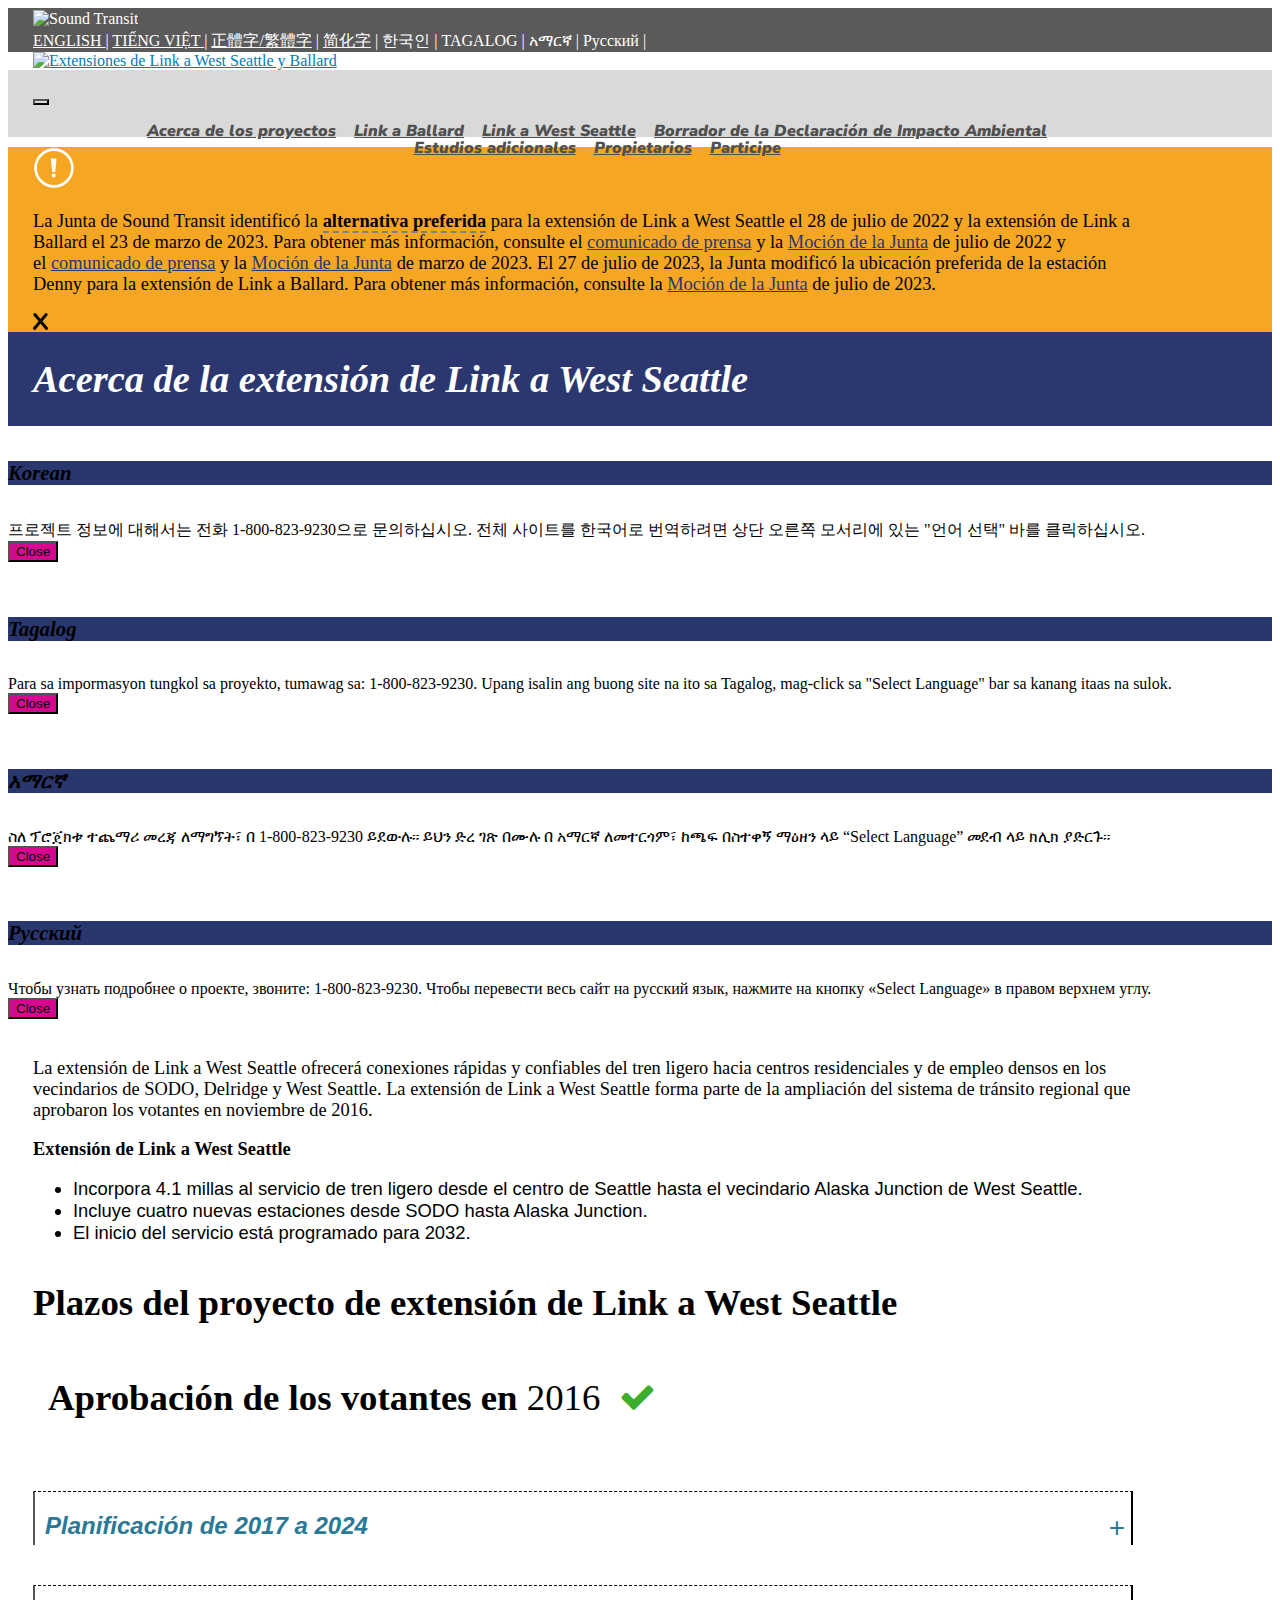
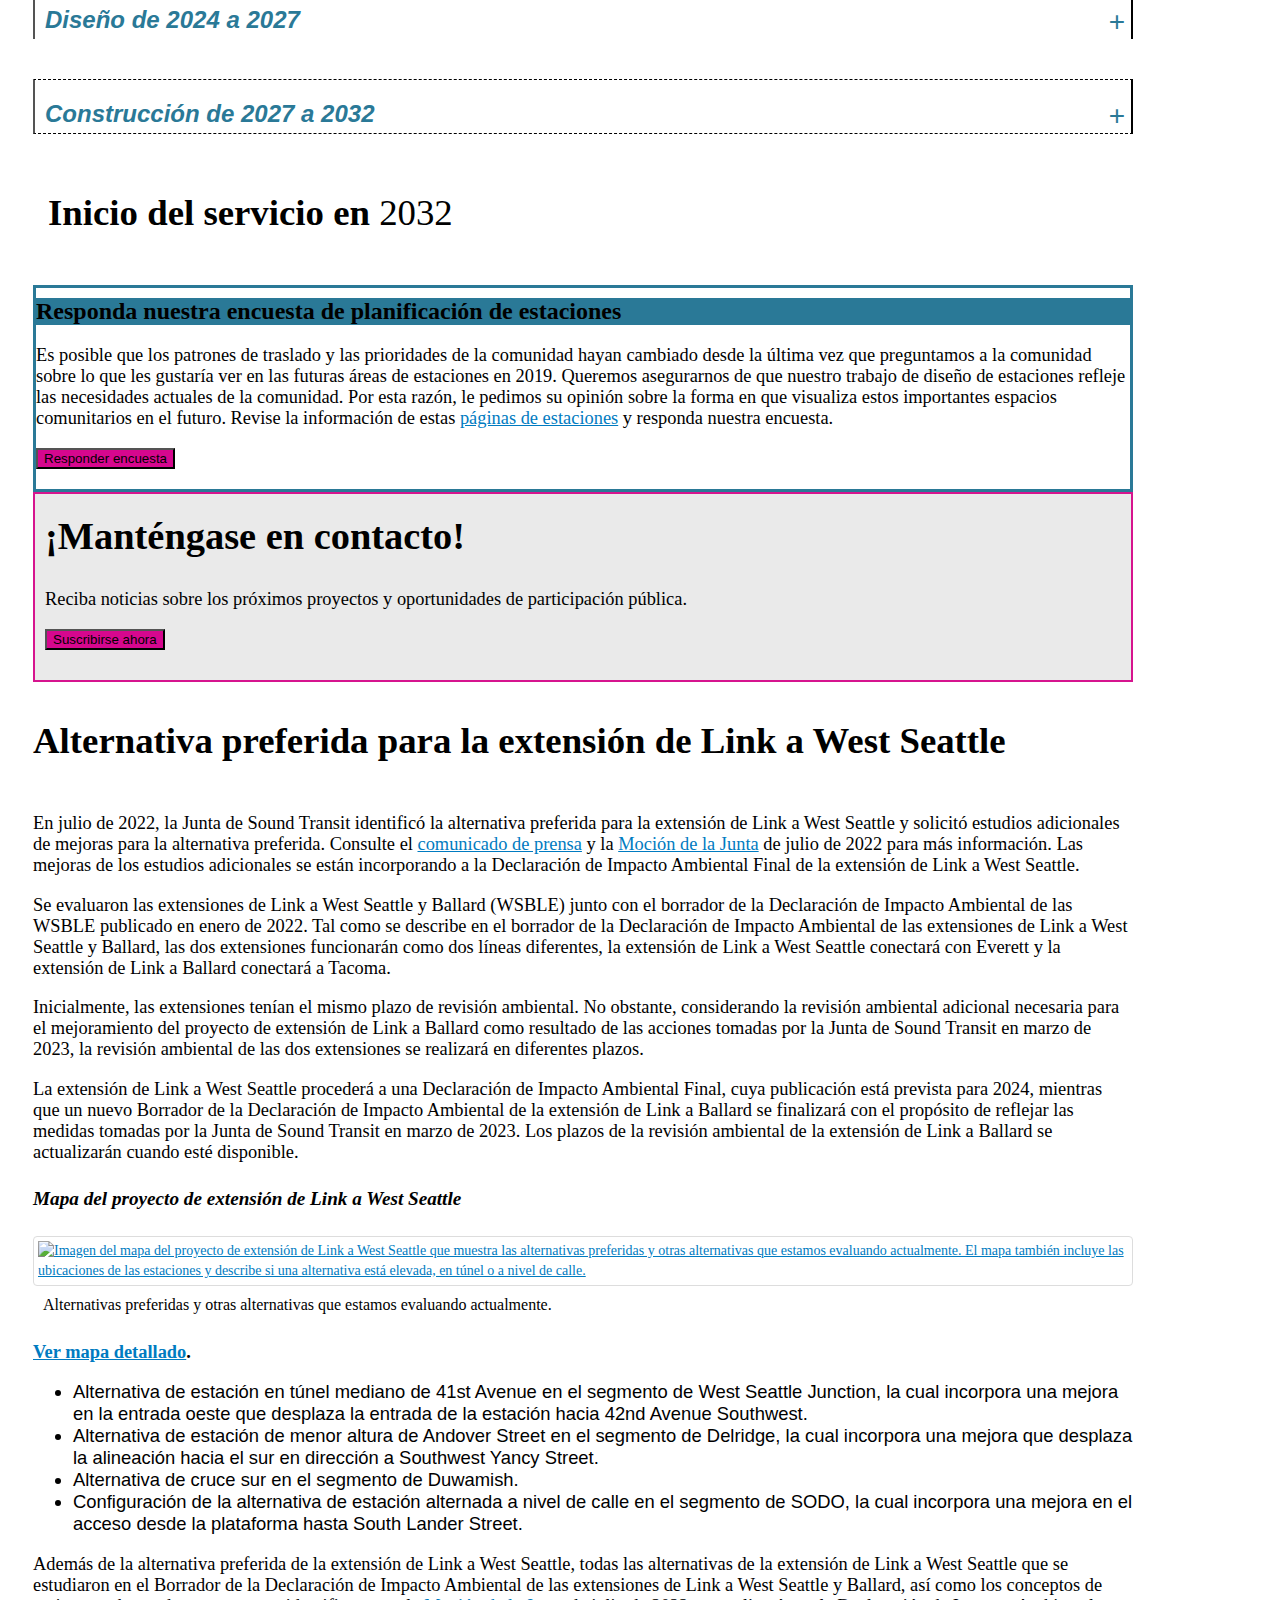
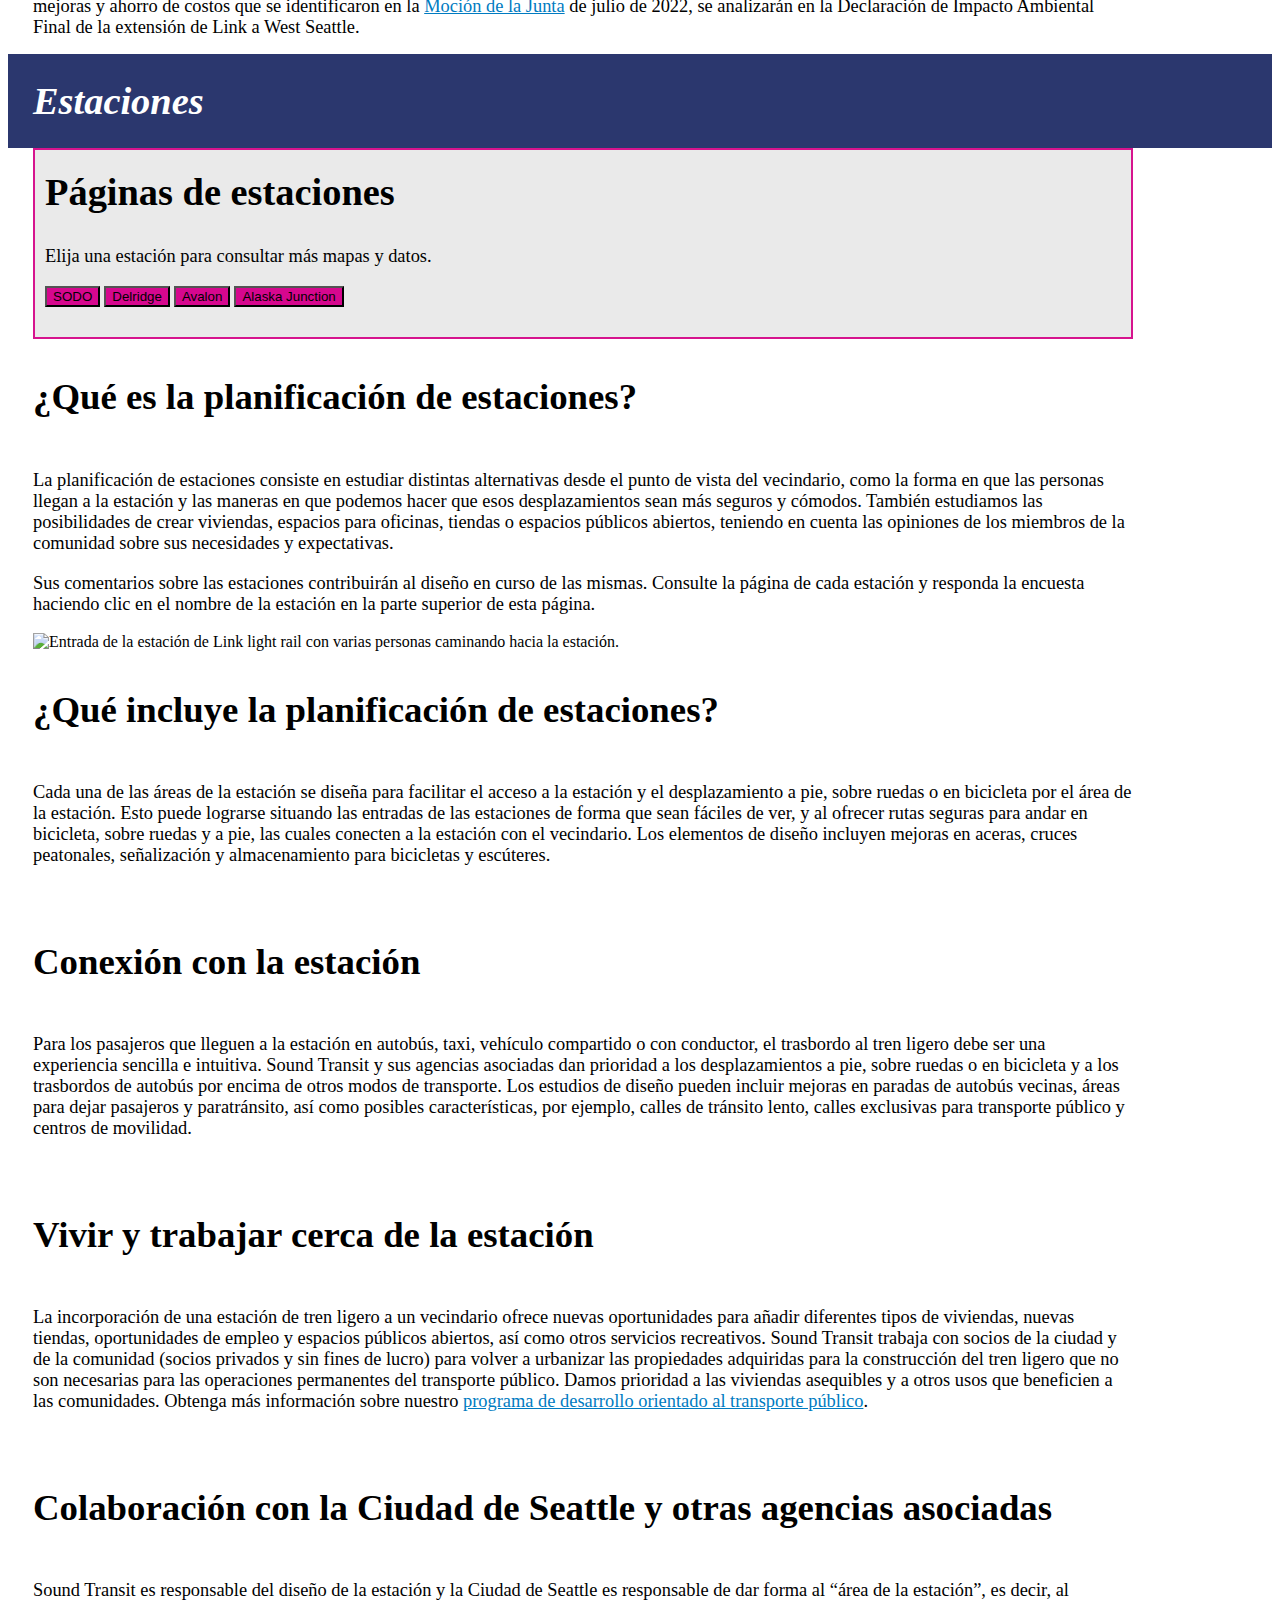
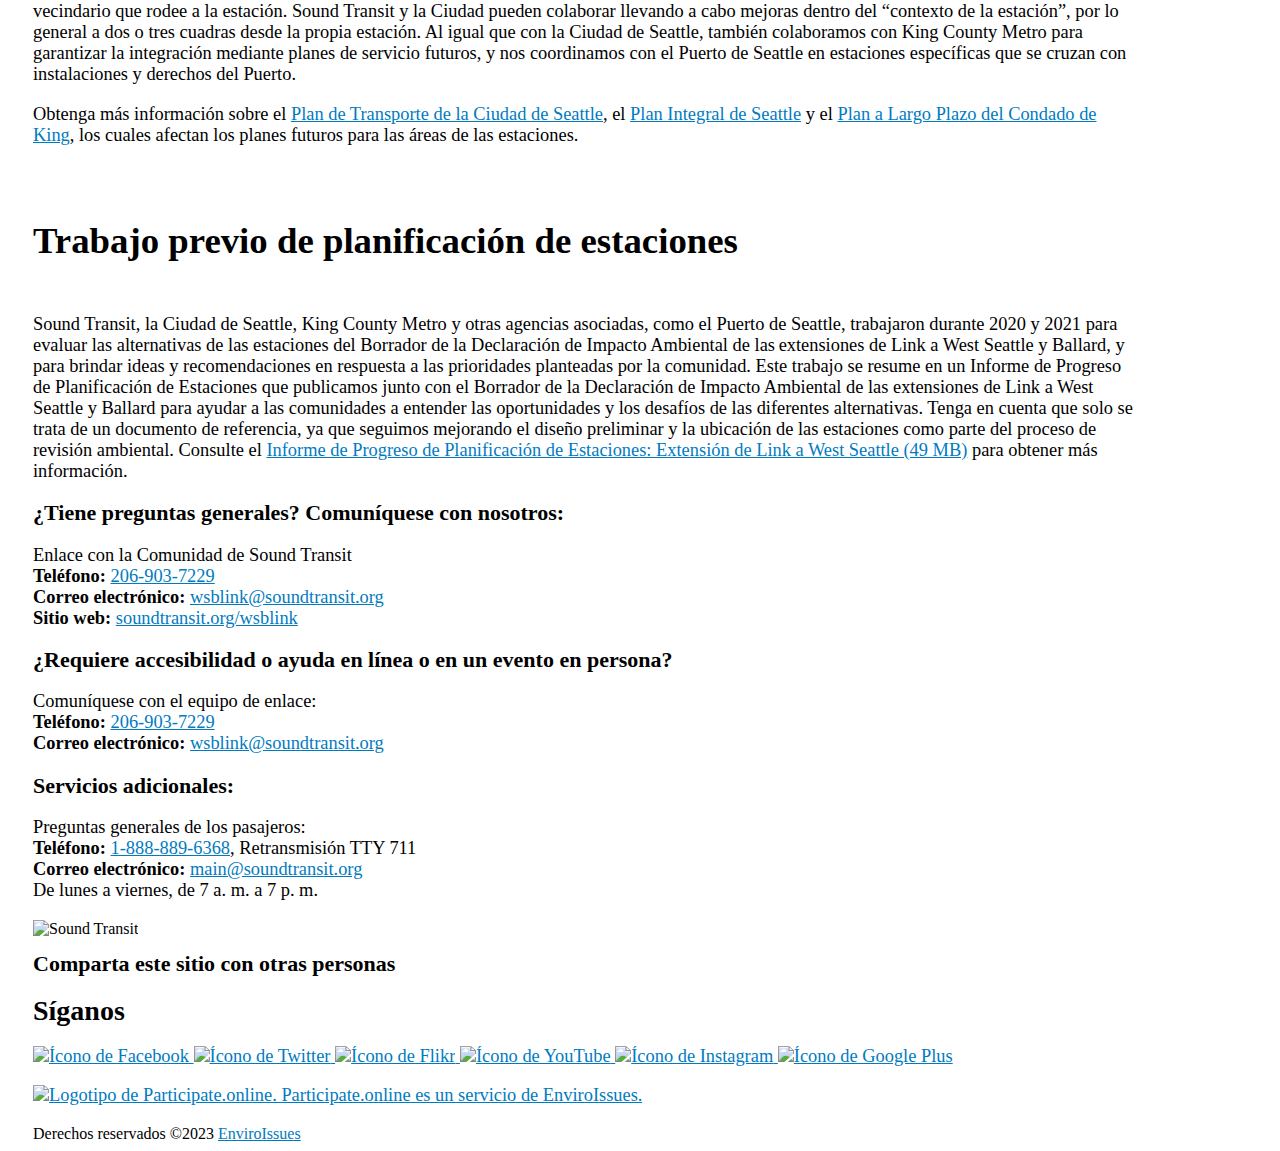
==== commit 30d65746: "padding from nav issue" ====
--- a/index.html
+++ b/index.html
@@ -89,7 +89,7 @@
 
  
 </header>
-</header>   <!-- ---- Navbar START ---- -->   <div class="topdiv sticky-top py-3">     <progress id="progressbar" value="0" max="100"></progress>     <nav class="navbar navbar-expand-sm bg-transparent py-0 sticky-top">
+</header>   <!-- ---- Navbar START ---- -->   <div class="topdiv sticky-top">     <progress id="progressbar" value="0" max="100"></progress>     <nav class="navbar navbar-expand-sm bg-transparent py-0 sticky-top">
       <div class="container">         <button class="navbar-toggler" type="button" data-bs-toggle="collapse" data-bs-target="#navbarSupportedContent"
  aria-controls="navbarSupportedContent" aria-expanded="false" aria-label="Toggle navigation"> <span class="navbar-toggler-icon"></span> </button>         <nav class="collapse navbar-collapse top_nav scrollspy_row" id="navbarSupportedContent" style="height: 11.5px">
           <ul class="navbar-nav mb-3">
@@ -419,9 +419,7 @@
       <div class="copyright clearfix">         Derechos reservados &copy;2023 <a href="http://www.enviroissues.com" target="_blank">EnviroIssues</a>       </div>
     </div>
   </div>
-</footer>   <script src="https://cdn.jsdelivr.net/npm/jquery@3.5.1/dist/jquery.slim.min.js"
-    integrity="sha384-DfXdz2htPH0lsSSs5nCTpuj/zy4C+OGpamoFVy38MVBnE+IbbVYUew+OrCXaRkfj"
-    crossorigin="anonymous"></script> <!-- 
+</footer>     <!-- 
  <script>
  window.jQuery ||
  document.write(
@@ -429,7 +427,11 @@
  );
  </script> --> <!-- <script src="js/plugins.js"></script>
  <script src="js/uswds.min.js"></script>
- <script src="js/addtocalendar.min.js"></script> --> <script src="js/main.js"></script> <script type="text/javascript" src="https://translate.google.com/translate_a/element.js?
-cb=googleTranslateElementInit"></script> </body>
+ <script src="js/addtocalendar.min.js"></script> --> 
+ <script src="js/main.js"></script>
+ 
+ <!-- <script type="text/javascript" src="https://translate.google.com/translate_a/element.js?
+cb=googleTranslateElementInit"></script> -->
+ </body>
 
 </html>
--- a/css/style.css
+++ b/css/style.css
@@ -431,6 +431,7 @@
   -moz-appearance: none;
   appearance: none;
   border: none;
+
 }
 
 progress::-webkit-progress-bar {
@@ -767,4 +768,9 @@
 .on-hover:hover {
   cursor: pointer;
   text-decoration: underline !important; 
-}+}
+
+#urgent-banner a {
+  color: #2b376e;
+}
+
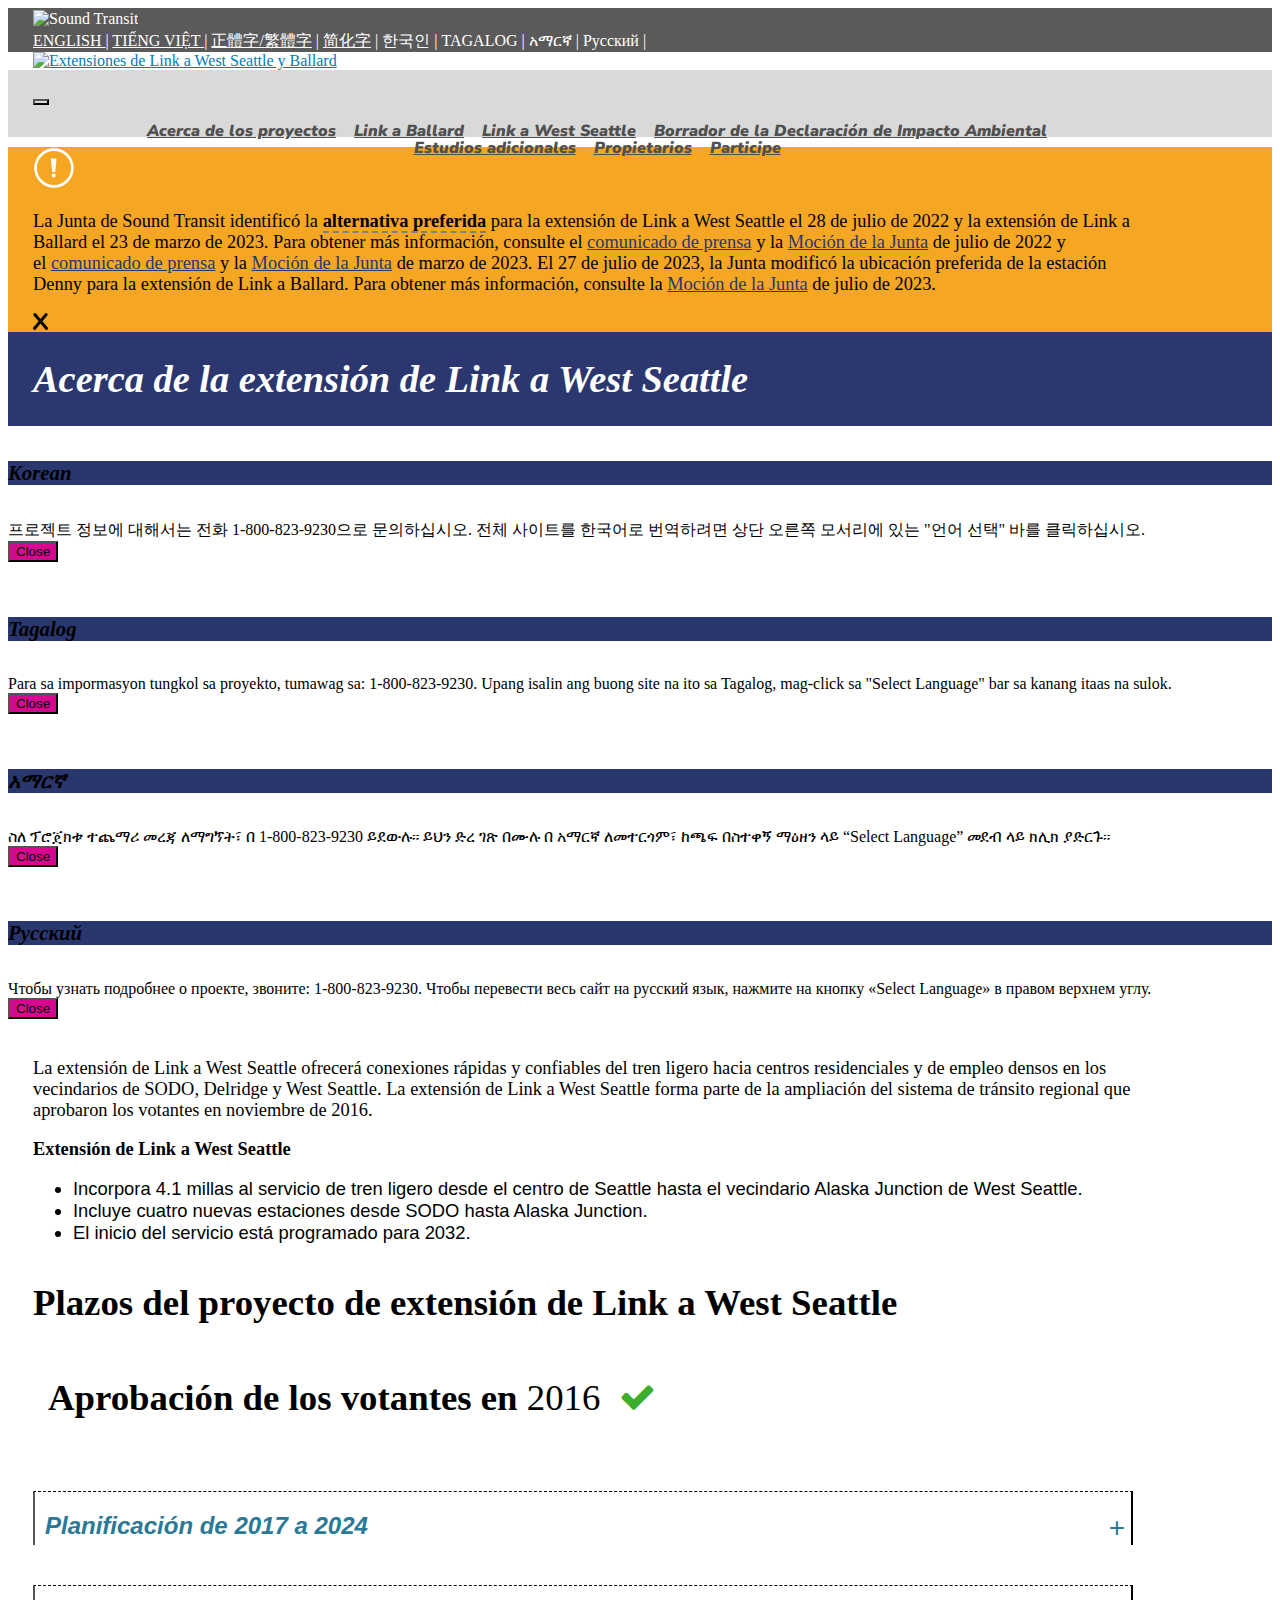
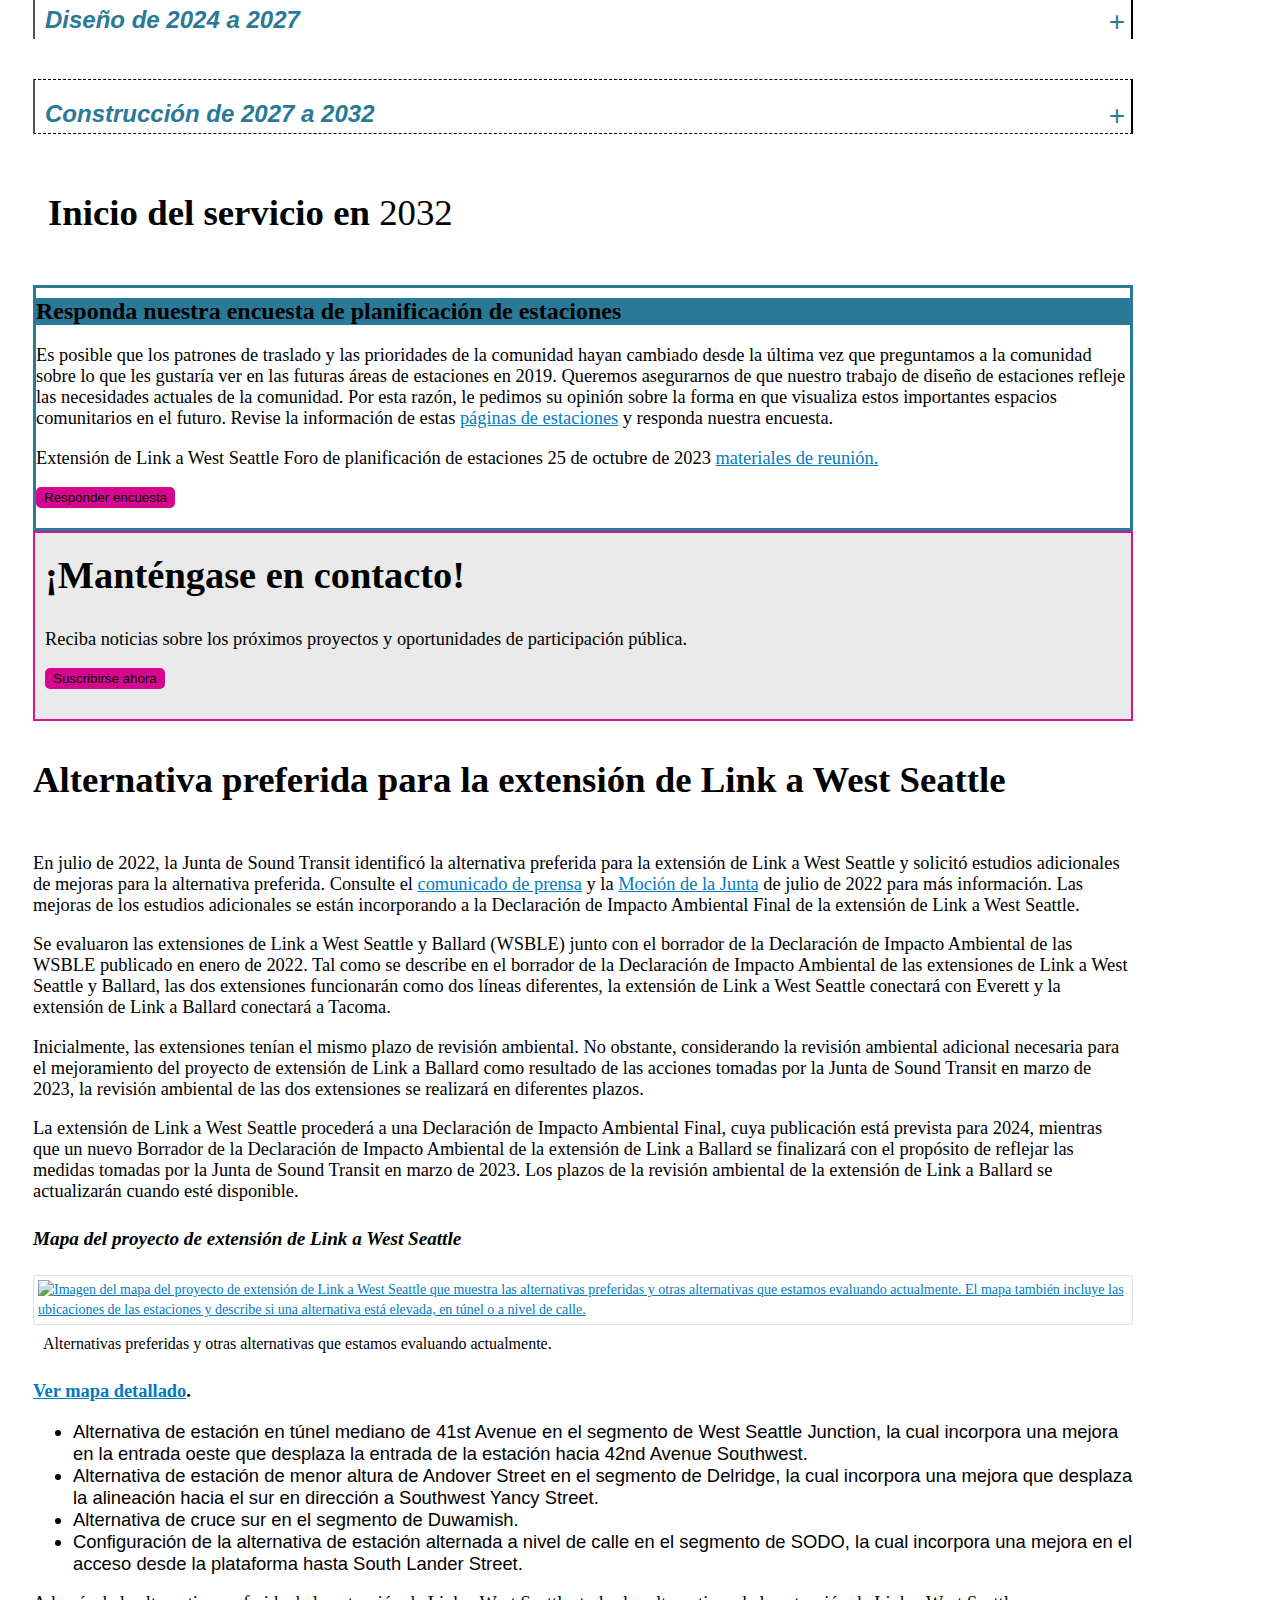
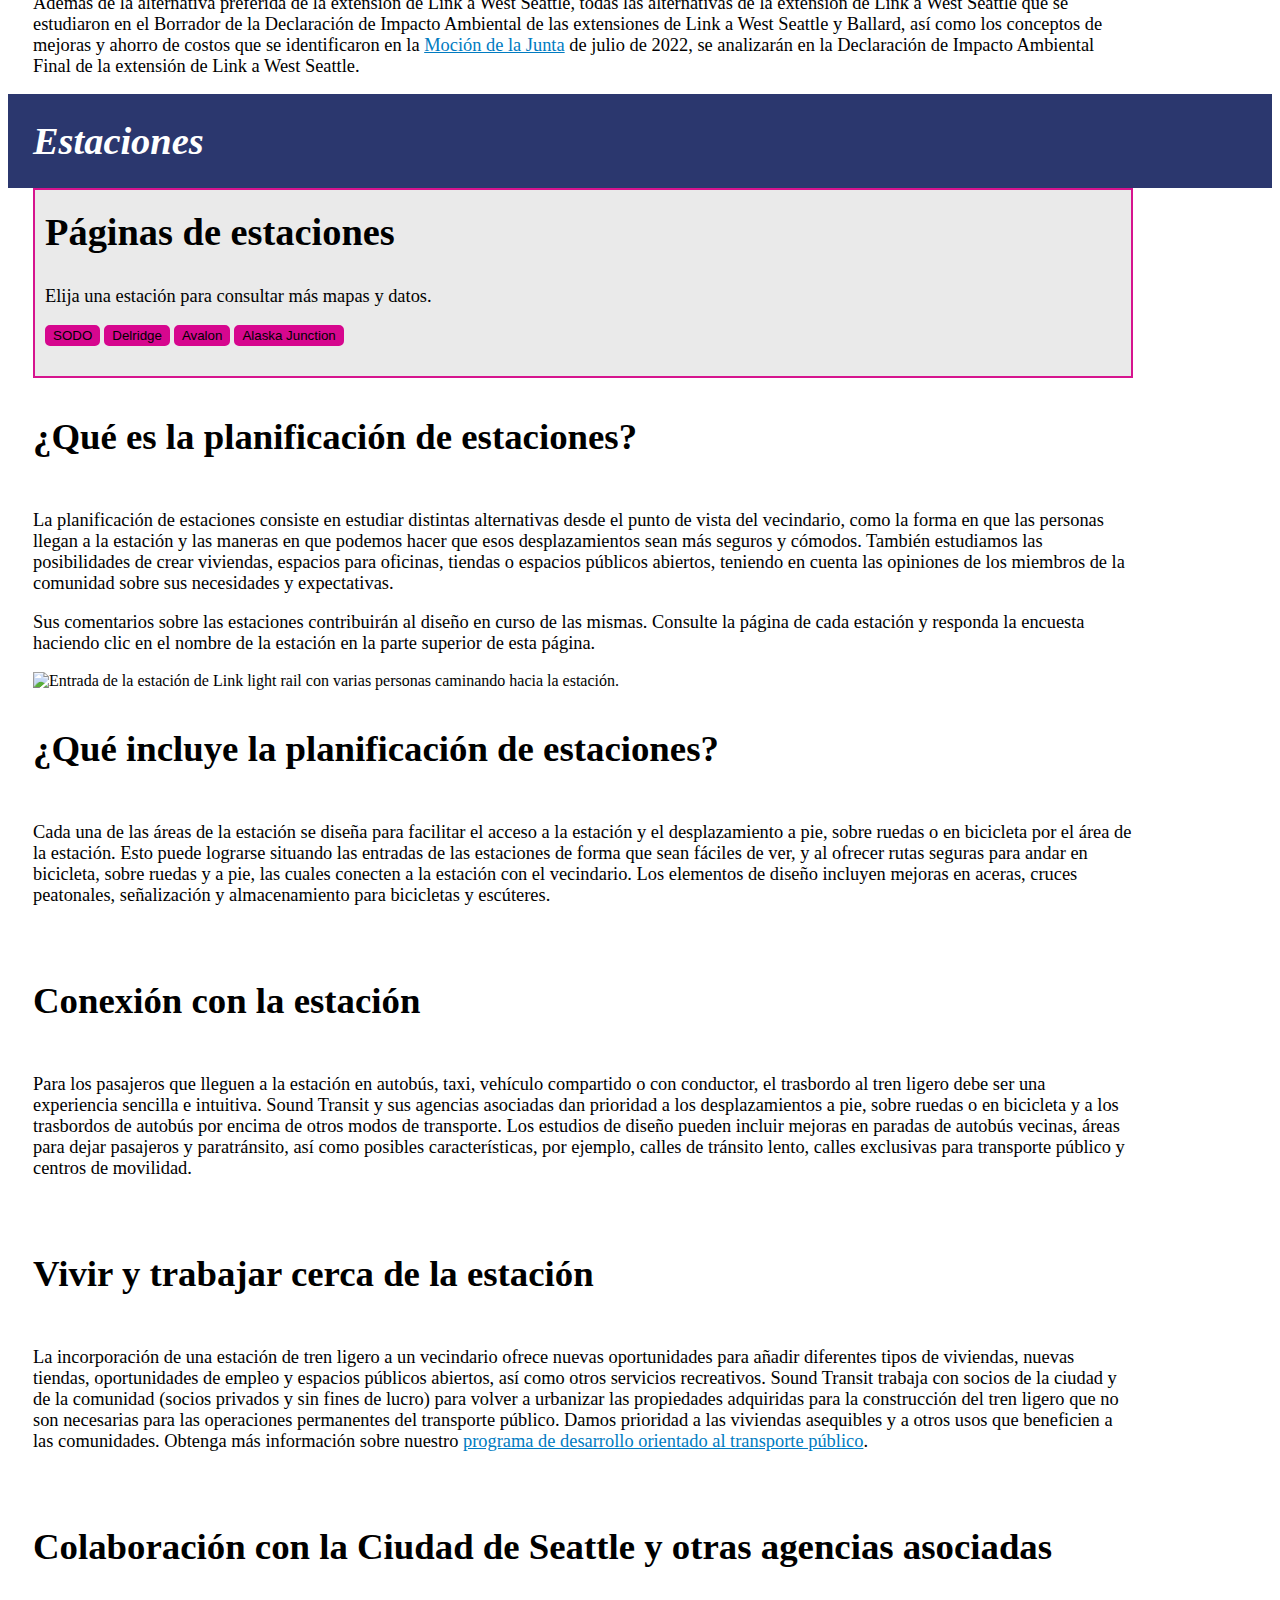
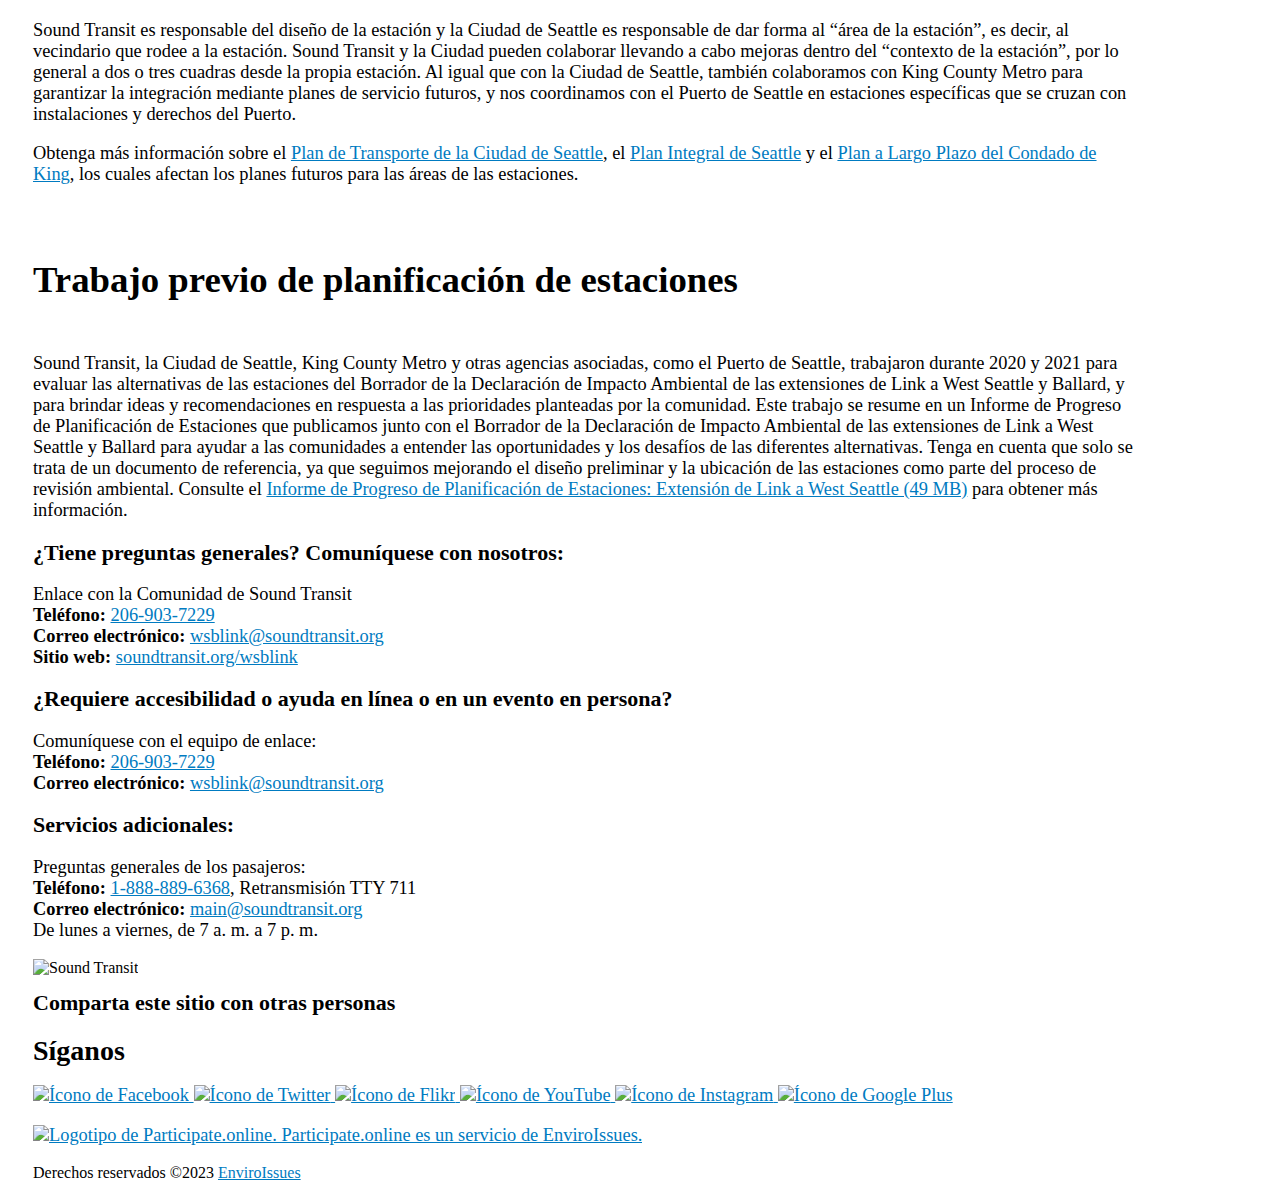
==== commit 554cf4fe: "new to text to callout box" ====
--- a/index.html
+++ b/index.html
@@ -281,7 +281,12 @@
                   <h2 class="text-white mt-0 mb-0 ps-3 callout-header-color py-3">Responda nuestra encuesta de planificación de estaciones</h2>
                 </div>
                 <div class="ps-3">
-                  <p>Es posible que los patrones de traslado y las prioridades de la comunidad hayan cambiado desde la última vez que preguntamos a la comunidad sobre lo que les gustaría ver en las futuras áreas de estaciones en 2019. Queremos asegurarnos de que nuestro trabajo de diseño de estaciones refleje las necesidades actuales de la comunidad. Por esta razón, le pedimos su opinión sobre la forma en que visualiza estos importantes espacios comunitarios en el futuro. Revise la información de estas <a href="#station-pages">páginas de estaciones</a> y responda nuestra encuesta.</p>                   <a href="https://survey.alchemer.com/s3/7573316/WSLE-Station-Planning-Survey-Spanish"><button type="submit" class="btn mb-4" style="background-color: #d6078e;">Responder encuesta</button></a>                 </div>
+                  <p>Es posible que los patrones de traslado y las prioridades de la comunidad hayan cambiado desde la última vez que preguntamos a la comunidad sobre lo que les gustaría ver en las futuras áreas de estaciones en 2019. Queremos asegurarnos de que nuestro trabajo de diseño de estaciones refleje las necesidades actuales de la comunidad. Por esta razón, le pedimos su opinión sobre la forma en que visualiza estos importantes espacios comunitarios en el futuro. Revise la información de estas <a href="#station-pages">páginas de estaciones</a> y responda nuestra encuesta.</p>   
+                  <p>Extensión de Link a West Seattle
+                    Foro de planificación de estaciones
+                    25 de octubre de 2023 
+                    <a href="https://www.soundtransit.org/get-to-know-us/documents-reports/west-seattle-link-extension-station-planning-forum-materials-oct" target="_blank">materiales de reunión.</a> </p>
+                                    <a href="https://survey.alchemer.com/s3/7573316/WSLE-Station-Planning-Survey-Spanish"><button type="submit" class="btn mb-4" style="background-color: #d6078e;">Responder encuesta</button></a>                 </div>
               </div>
             
               <div style="background-color: #eaeaea; border: 2px solid #d6148e; padding: 10px;" class="mt-4">
--- a/css/style.css
+++ b/css/style.css
@@ -431,7 +431,6 @@
   -moz-appearance: none;
   appearance: none;
   border: none;
-
 }
 
 progress::-webkit-progress-bar {
@@ -774,3 +773,12 @@
   color: #2b376e;
 }
 
+.btn {
+  border: 2px solid #d6078e;
+  border-radius: 5px;
+}
+.btn:hover {
+  color: #d6078e;
+  background: #fff !important;
+  border: 2px solid #d6078e;
+}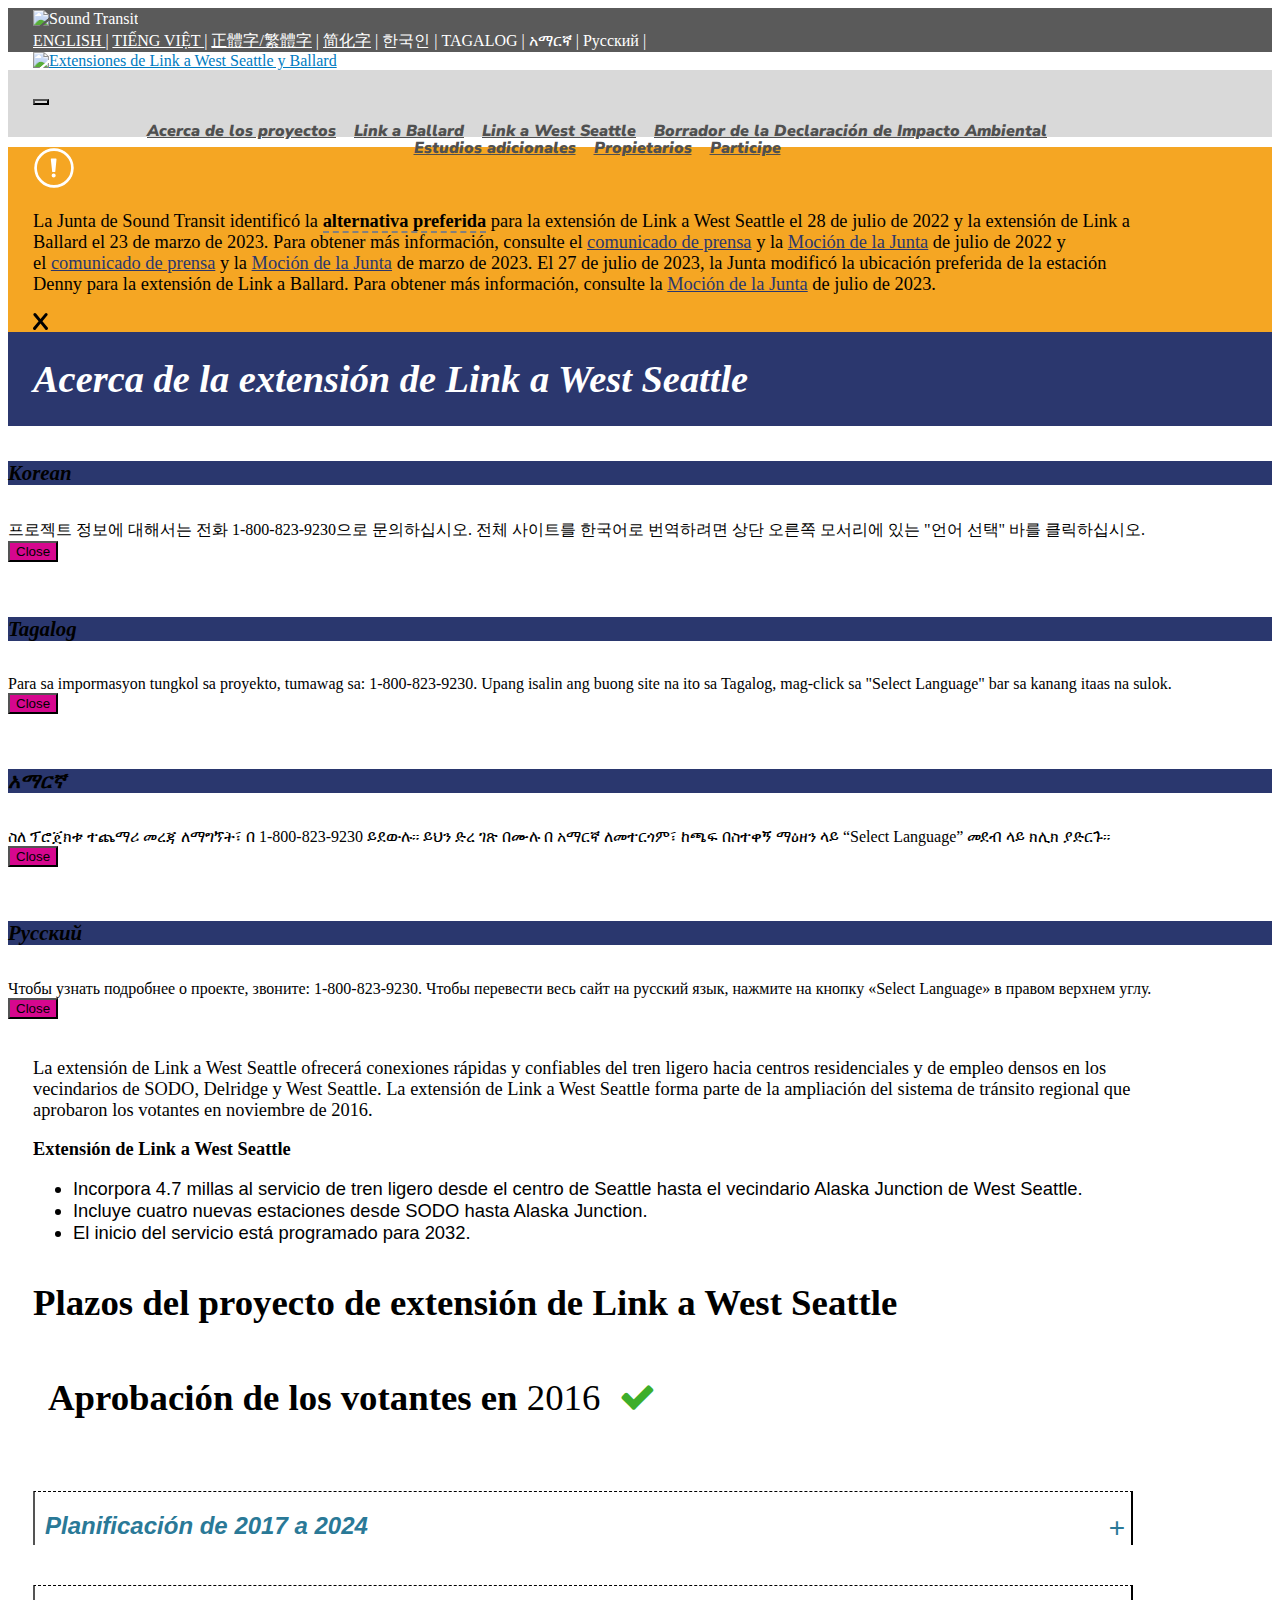
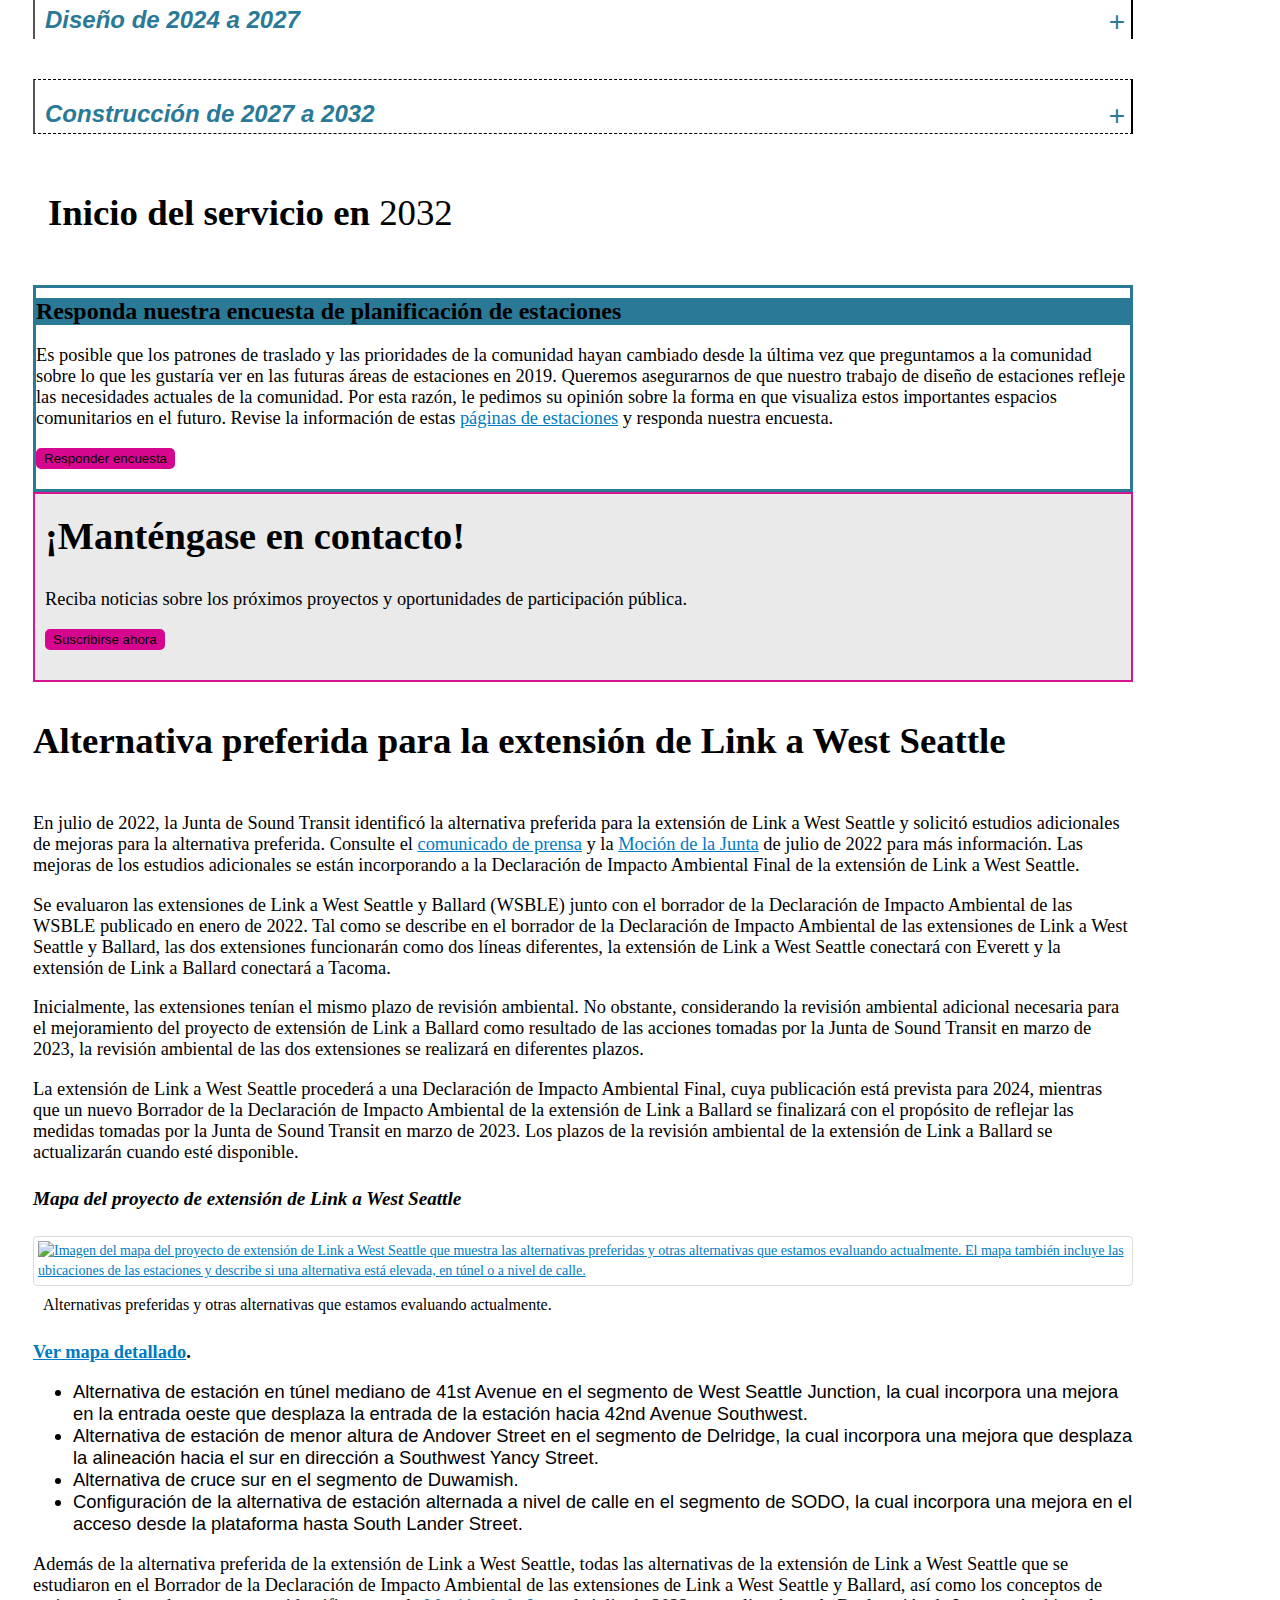
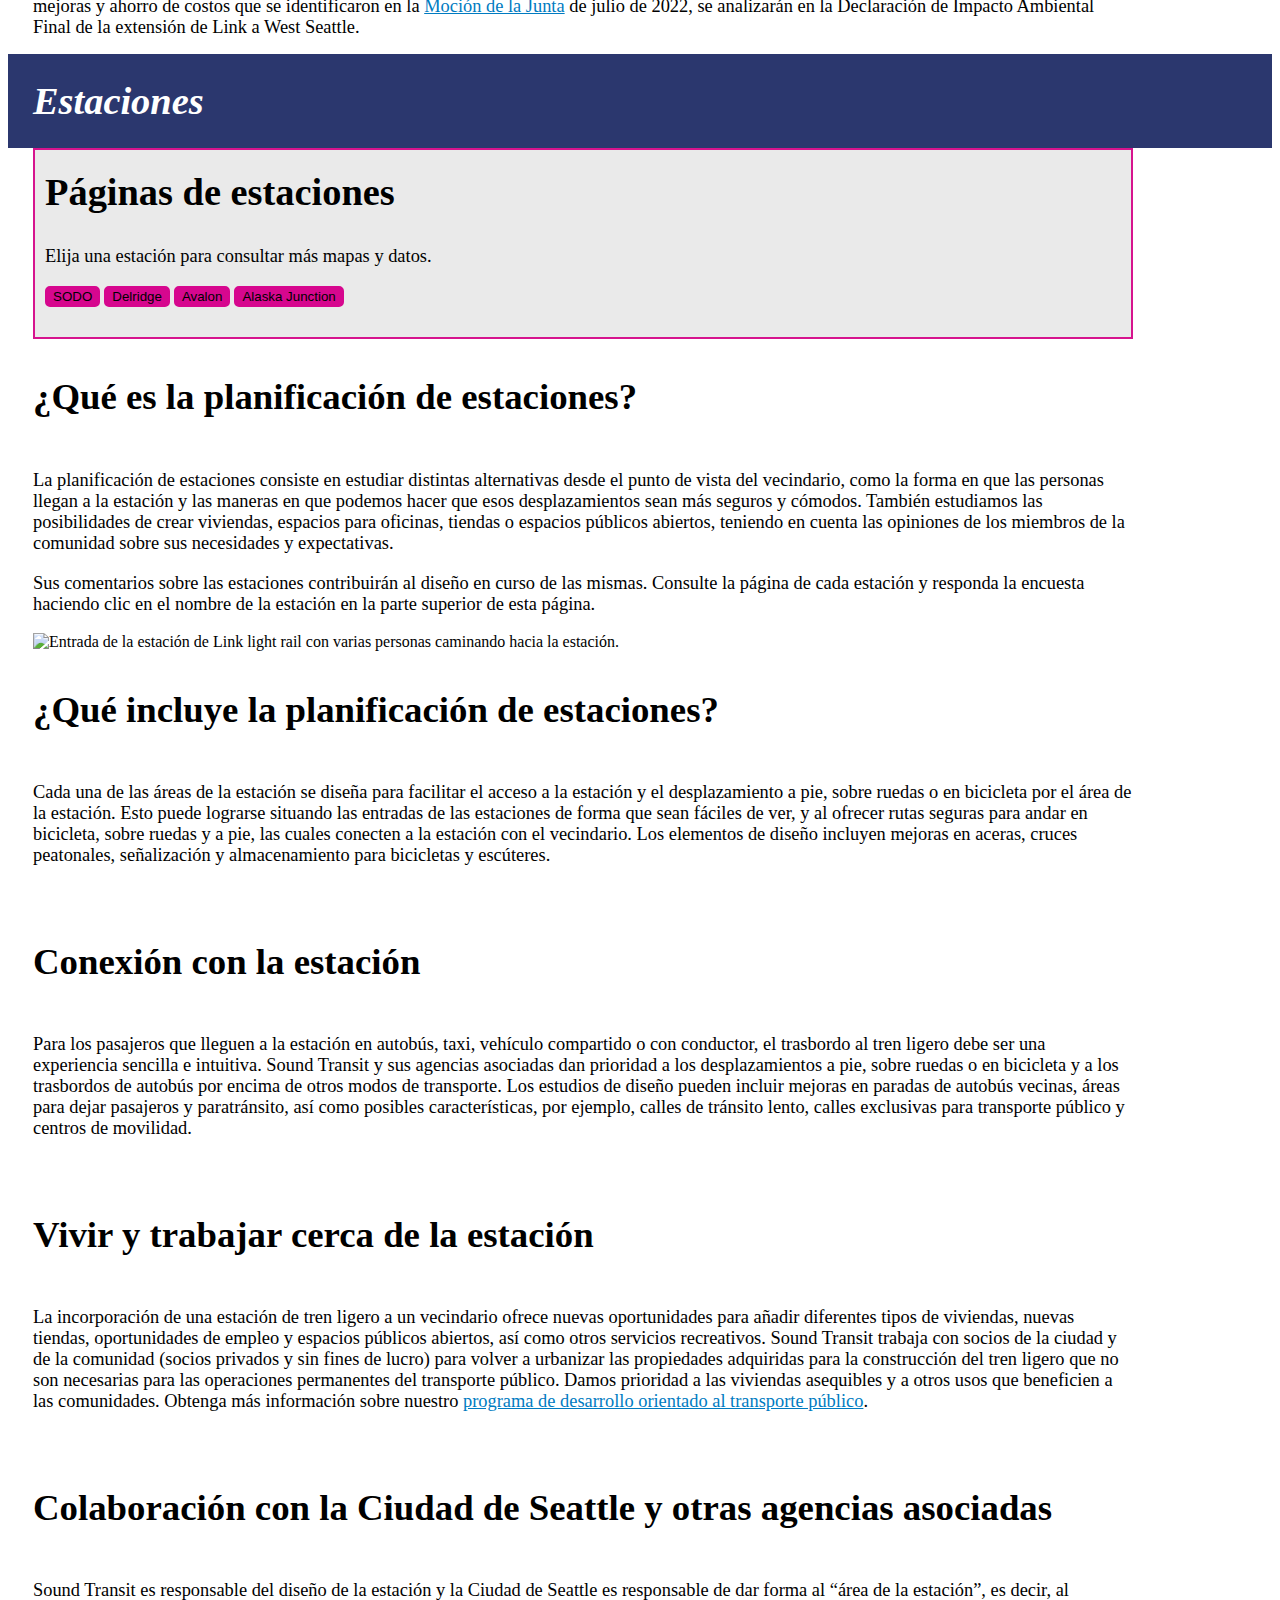
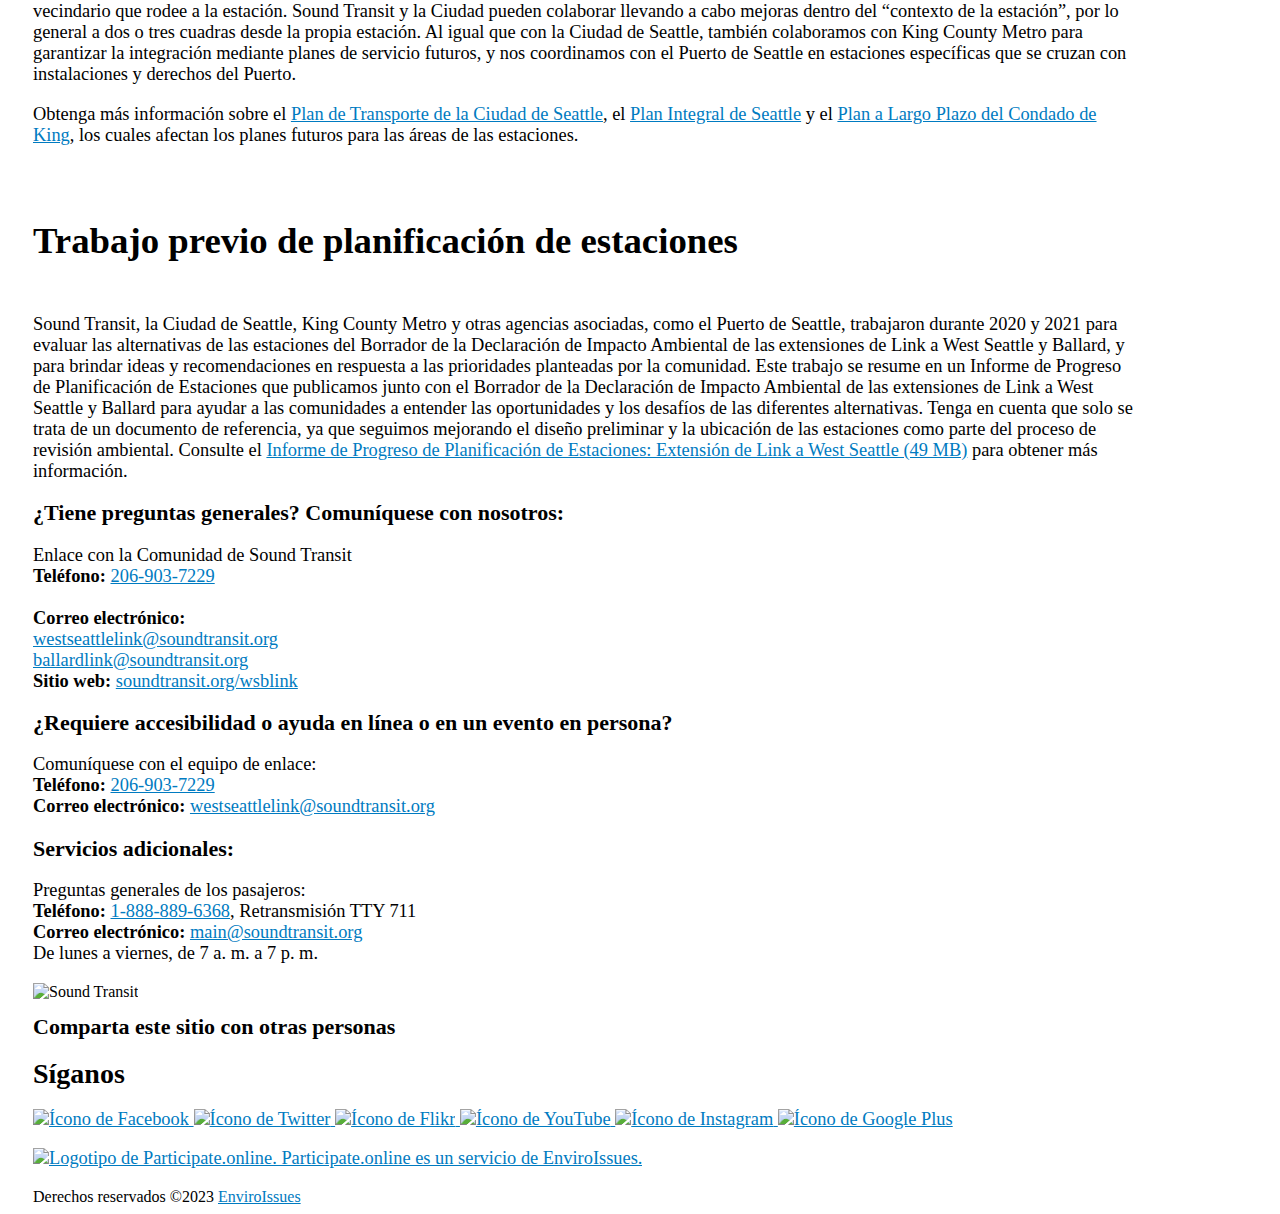
==== commit 43f4d3fd: "fix email links" ====
--- a/index.html
+++ b/index.html
@@ -1,21 +1,9 @@
 <!DOCTYPE html> <html class="no-js" lang="es">
 
-<head> 
-  
-<!-- Google Tag Manager -->
-<script>(function(w,d,s,l,i){w[l]=w[l]||[];w[l].push({'gtm.start':
-  new Date().getTime(),event:'gtm.js'});var f=d.getElementsByTagName(s)[0],
-  j=d.createElement(s),dl=l!='dataLayer'?'&l='+l:'';j.async=true;j.src=
-  'https://www.googletagmanager.com/gtm.js?id='+i+dl;f.parentNode.insertBefore(j,f);
-  })(window,document,'script','dataLayer','GTM-NJFLKXJ');</script>
-  <!-- End Google Tag Manager --> 
-  
-  <meta charset="utf-8" /> <meta http-equiv="x-ua-compatible" content="ie=edge" />   <title>     Proyectos de extensiones de Link a West Seattle y Ballard   </title>
-  <link rel="canonical" href="https://wsblink-wsle-espanol.participate.online/">
-    <meta name="description" content="Jornada de puertas abiertas en línea de la Unidad de Operaciones y Mantenimiento Sur" /> <meta name="viewport" content="width=device-width, initial-scale=1" /> <link href="https://cdn.jsdelivr.net/npm/bootstrap@5.2.3/dist/css/bootstrap.min.css" rel="stylesheet"
+<head>   <meta charset="utf-8" /> <meta http-equiv="x-ua-compatible" content="ie=edge" />   <title>     Proyectos de extensiones de Link a West Seattle y Ballard   </title>   <meta name="description" content="Jornada de puertas abiertas en línea de la Unidad de Operaciones y Mantenimiento Sur" /> <meta name="viewport" content="width=device-width, initial-scale=1" /> <link href="https://cdn.jsdelivr.net/npm/bootstrap@5.2.3/dist/css/bootstrap.min.css" rel="stylesheet"
  integrity="sha384-rbsA2VBKQhggwzxH7pPCaAqO46MgnOM80zW1RWuH61DGLwZJEdK2Kadq2F9CUG65" crossorigin="anonymous" /> <link rel="stylesheet" id="load-fa-5-css"
  href="https://cdnjs.cloudflare.com/ajax/libs/font-awesome/5.7.2/css/all.min.css?ver=5.9" media="all" /> <link rel="stylesheet" id="load-fa-4-css"
- href="https://cdnjs.cloudflare.com/ajax/libs/font-awesome/4.6.3/css/font-awesome.css?ver=5.9" media="all" /> <link rel="apple-touch-icon" sizes="180x180" href="img/apple-touch-icon.png" /> <link rel="icon" type="image/png" sizes="32x32" href="img/favicon-32x32.png" /> <link rel="icon" type="image/png" sizes="16x16" href="img/favicon-16x16.png" /> <link rel="mask-icon" href="img/safari-pinned-tab.svg" color="#5bbad5" /> <link rel="shortcut icon" href="img/favicon.ico" /> <meta name="msapplication-config" content="img/browserconfig.xml" /> <meta name="theme-color" content="#ffffff" /> <!--Facebook Open Graph --> <meta property="og:title" content="Light rail is coming to West Seattle" /> <meta property="og:url" content="https://wsblink.participate.online/" /> <meta property="og:type" content="website" /> <meta property="og:description" content="Learn more about the route and station options we're studying." /> <meta property="og:image"
+ href="https://cdnjs.cloudflare.com/ajax/libs/font-awesome/4.6.3/css/font-awesome.css?ver=5.9" media="all" /> <link rel="apple-touch-icon" sizes="180x180" href="img/apple-touch-icon.png" /> <link rel="icon" type="image/png" sizes="32x32" href="img/favicon-32x32.png" /> <link rel="icon" type="image/png" sizes="16x16" href="img/favicon-16x16.png" /> <link rel="manifest" href="img/manifest.json" /> <link rel="mask-icon" href="img/safari-pinned-tab.svg" color="#5bbad5" /> <link rel="shortcut icon" href="img/favicon.ico" /> <meta name="msapplication-config" content="img/browserconfig.xml" /> <meta name="theme-color" content="#ffffff" /> <!--Facebook Open Graph --> <meta property="og:title" content="Light rail is coming to West Seattle" /> <meta property="og:url" content="https://wsblink.participate.online/" /> <meta property="og:type" content="website" /> <meta property="og:description" content="Learn more about the route and station options we're studying." /> <meta property="og:image"
  content="https://oohkenmoreconstruction.blob.core.windows.net/media/Default/west-seattle-link/TIS_20180736-10.jpg" /> <meta property="og:image:secure_url"
  content="https://oohkenmoreconstruction.blob.core.windows.net/media/Default/west-seattle-link/TIS_20180736-10.jpg" /> <meta property="og:image:alt" content="Future development near the station" /> <meta property="og:image:type" content="image/jpeg" /> <meta property="og:image:width" content="1200" /> <meta property="og:image:height" content="630" /> <!--Twitter Open Graph --> <meta name="twitter:card" content="summary_large_image" /> <meta name="twitter:title" content="Light rail is coming to West Seattle" /> <meta name="twitter:description"
  content="Learn more about the route and station options we're studying." /> <meta name="twitter:url" content="https://wsblink.participate.online/" /> <meta name="twitter:image"
@@ -23,12 +11,33 @@
  href="https://fonts.googleapis.com/css2?family=Nunito+Sans:ital,wght@1,800;1,900&family=Roboto+Mono&display=swap"
  rel="stylesheet" /> <script src="https://cdn.jsdelivr.net/npm/bootstrap@5.2.3/dist/js/bootstrap.bundle.min.js"
     integrity="sha384-kenU1KFdBIe4zVF0s0G1M5b4hcpxyD9F7jL+jjXkk+Q2h455rYXK/7HAuoJl+0I4"
-    crossorigin="anonymous"></script> <link rel="stylesheet" href="css/base.css" /> <link rel="stylesheet" type="text/css" href="css/style.css" media="all" />        </head>
+    crossorigin="anonymous"></script> <link rel="stylesheet" href="css/base.css" /> <link rel="stylesheet" type="text/css" href="css/style.css" media="all" /> <!-- <script src="js/vendor/modernizr-2.8.3.min.js"></script> --> <script>
+            (function (i, s, o, g, r, a, m) {
+                i["GoogleAnalyticsObject"] = r;
+                (i[r] =
+                    i[r] ||
+                    function () {
+                        (i[r].q = i[r].q || []).push(arguments);
+                    }),
+                    (i[r].l = 1 * new Date());
+                (a = s.createElement(o)), (m = s.getElementsByTagName(o)[0]);
+                a.async = 1;
+                a.src = g;
+                m.parentNode.insertBefore(a, m);
+            })(
+                window,
+                document,
+                "script",
+                "https://www.google-analytics.com/analytics.js",
+                "ga"
+            );
+
+            ga("create", "UA-78280327-1", "auto");
+            ga("send", "pageview");
+        </script>          </head>
+
 <body data-spy="scroll" data-target="#navbarSupportedContent" data-offset="0">
-<!-- Google Tag Manager (noscript) -->
-<noscript><iframe src="https://www.googletagmanager.com/ns.html?id=GTM-NJFLKXJ"
-height="0" width="0" style="display:none;visibility:hidden"></iframe></noscript>
-<!-- End Google Tag Manager (noscript) -->
+
 <header id="mainheader">
   <div id="translate_wrapper">
     <div id="translate">
@@ -89,7 +98,7 @@
 
  
 </header>
-</header>   <!-- ---- Navbar START ---- -->   <div class="topdiv sticky-top">     <progress id="progressbar" value="0" max="100"></progress>     <nav class="navbar navbar-expand-sm bg-transparent py-0 sticky-top">
+</header>   <!-- ---- Navbar START ---- -->   <div class="topdiv sticky-top py-3">     <progress id="progressbar" value="0" max="100"></progress>     <nav class="navbar navbar-expand-sm bg-transparent py-0 sticky-top">
       <div class="container">         <button class="navbar-toggler" type="button" data-bs-toggle="collapse" data-bs-target="#navbarSupportedContent"
  aria-controls="navbarSupportedContent" aria-expanded="false" aria-label="Toggle navigation"> <span class="navbar-toggler-icon"></span> </button>         <nav class="collapse navbar-collapse top_nav scrollspy_row" id="navbarSupportedContent" style="height: 11.5px">
           <ul class="navbar-nav mb-3">
@@ -97,7 +106,7 @@
 
             <li class="nav-item">               <a class="nav-link" href="https://wsblink-espanol.participate.online/ble">Link a Ballard</a>             </li>
 
-            <li class="nav-item">               <a class="nav-link" href="/index">Link a West Seattle</a>             </li>
+            <li class="nav-item">               <a class="nav-link" href="/index.html">Link a West Seattle</a>             </li>
 
             <li class="nav-item">               <a class="nav-link" href="https://wsblink-espanol.participate.online/#draft-eis">Borrador de la Declaración de Impacto Ambiental</a>             </li>
             <li class="nav-item">               <a class="nav-link" href="https://wsblink-espanol.participate.online/#further-studies">Estudios adicionales</a>             </li>
@@ -221,7 +230,7 @@
             <p class="mt-5">               La extensión de Link a West Seattle ofrecerá conexiones rápidas y confiables del tren ligero hacia centros residenciales y de empleo densos en los vecindarios de SODO, Delridge y West Seattle. La extensión de Link a West Seattle forma parte de la ampliación del sistema de tránsito regional que aprobaron los votantes en noviembre de 2016. </p>
             <p><strong>Extensión de Link a West Seattle</strong></p>
             <ul>
-              <li>                 Incorpora 4.1 millas al servicio de tren ligero desde el centro de Seattle hasta el vecindario Alaska Junction de West Seattle. </li>
+              <li>                 Incorpora 4.7 millas al servicio de tren ligero desde el centro de Seattle hasta el vecindario Alaska Junction de West Seattle. </li>
               <li>                 Incluye cuatro nuevas estaciones desde SODO hasta Alaska Junction. </li>
               <li>                 El inicio del servicio está programado para 2032. </li>
             </ul>
@@ -281,12 +290,7 @@
                   <h2 class="text-white mt-0 mb-0 ps-3 callout-header-color py-3">Responda nuestra encuesta de planificación de estaciones</h2>
                 </div>
                 <div class="ps-3">
-                  <p>Es posible que los patrones de traslado y las prioridades de la comunidad hayan cambiado desde la última vez que preguntamos a la comunidad sobre lo que les gustaría ver en las futuras áreas de estaciones en 2019. Queremos asegurarnos de que nuestro trabajo de diseño de estaciones refleje las necesidades actuales de la comunidad. Por esta razón, le pedimos su opinión sobre la forma en que visualiza estos importantes espacios comunitarios en el futuro. Revise la información de estas <a href="#station-pages">páginas de estaciones</a> y responda nuestra encuesta.</p>   
-                  <p>Extensión de Link a West Seattle
-                    Foro de planificación de estaciones
-                    25 de octubre de 2023 
-                    <a href="https://www.soundtransit.org/get-to-know-us/documents-reports/west-seattle-link-extension-station-planning-forum-materials-oct" target="_blank">materiales de reunión.</a> </p>
-                                    <a href="https://survey.alchemer.com/s3/7573316/WSLE-Station-Planning-Survey-Spanish"><button type="submit" class="btn mb-4" style="background-color: #d6078e;">Responder encuesta</button></a>                 </div>
+                  <p>Es posible que los patrones de traslado y las prioridades de la comunidad hayan cambiado desde la última vez que preguntamos a la comunidad sobre lo que les gustaría ver en las futuras áreas de estaciones en 2019. Queremos asegurarnos de que nuestro trabajo de diseño de estaciones refleje las necesidades actuales de la comunidad. Por esta razón, le pedimos su opinión sobre la forma en que visualiza estos importantes espacios comunitarios en el futuro. Revise la información de estas <a href="#station-pages">páginas de estaciones</a> y responda nuestra encuesta.</p>                   <a href=" https://survey.alchemer.com/s3/7542169/WSLE-Station-Planning-Survey"><button type="submit" class="btn mb-4" style="background-color: #d6078e;">Responder encuesta</button></a>                 </div>
               </div>
             
               <div style="background-color: #eaeaea; border: 2px solid #d6148e; padding: 10px;" class="mt-4">
@@ -343,7 +347,7 @@
         <h2 class="mt-0">Páginas de estaciones</h2>
         <p>Elija una estación para consultar más mapas y datos. </p>
         </div>
-        <div class="col--lg-4 col--md-6 col--xs-12">         <a href="/sodo-station"><button type="submit" class="btn" style="background-color: #d6078e;">SODO</button></a> <a href="/delridge-station"><button type="submit" class="btn" style="background-color: #d6078e;">Delridge</button></a> <a href="/avalon-station"><button type="submit" class="btn" style="background-color: #d6078e;">Avalon</button></a> <a href="/alaska-junction"><button type="submit" class="btn" style="background-color: #d6078e;">Alaska Junction</button></a>          </div>
+        <div class="col--lg-4 col--md-6 col--xs-12">         <a href="/sodo-station.html"><button type="submit" class="btn" style="background-color: #d6078e;">SODO</button></a> <a href="/delridge-station.html"><button type="submit" class="btn" style="background-color: #d6078e;">Delridge</button></a> <a href="/avalon-station.html"><button type="submit" class="btn" style="background-color: #d6078e;">Avalon</button></a> <a href="/alaska-junction.html"><button type="submit" class="btn" style="background-color: #d6078e;">Alaska Junction</button></a>          </div>
       </div>
     </div>
     <div class="col-md-2">
@@ -402,10 +406,11 @@
       <div class="row">
         <div class="col-sm-6">
           <h2 id="contact-us" style="font-size: 22px;">&iquest;Tiene preguntas generales? Comuníquese con nosotros:</h2>
-          <p>             Enlace con la Comunidad de Sound Transit <br /> <b>Teléfono:</b> <a href="tel:2069037229 ">206-903-7229 </a> <br /> <b>Correo electrónico:</b> <a href="mailto:wsblink@soundtransit.org">wsblink@soundtransit.org </a> <br /> <b>Sitio web:</b> <a href="https://www.soundtransit.org/system-expansion/west-seattle-ballard-link-extensions" target="_blank">soundtransit.org/wsblink</a>           </p>
+          <p>             Enlace con la Comunidad de Sound Transit <br /> <b>Teléfono:</b> <a href="tel:2069037229 ">206-903-7229 </a> <br /> <br><b>Correo electrónico:</b> <br>            <a href="mailto:westseattlelink@soundtransit.org">westseattlelink@soundtransit.org</a> <br>
+            <a href="mailto:ballardlink@soundtransit.org ">ballardlink@soundtransit.org </a> <br /> <b>Sitio web:</b> <a href="https://www.soundtransit.org/system-expansion/west-seattle-ballard-link-extensions" target="_blank">soundtransit.org/wsblink</a>           </p>
 
           <h2 id="contact-us" style="font-size: 22px;">&iquest;Requiere accesibilidad o ayuda en línea o en un evento en persona?</h2>
-          <p>Comuníquese con el equipo de enlace:<br><strong>Teléfono:</strong> <a href="tel:2069037229">206-903-7229</a><br><strong>Correo electrónico:</strong> <a href="mailto:wsblink@soundtransit.org">wsblink@soundtransit.org</a></p>
+          <p>Comuníquese con el equipo de enlace:<br><strong>Teléfono:</strong> <a href="tel:2069037229">206-903-7229</a><br><strong>Correo electrónico:</strong> <a href="mailto:westseattlelink@soundtransit.org">westseattlelink@soundtransit.org</a></p>
           <h2 id="contact-us" style="font-size: 22px;">Servicios adicionales:</h2>
           <p>Preguntas generales de los pasajeros:<br><strong>Teléfono:</strong> <a href="tel:18888896368">1-888-889-6368</a>, Retransmisión TTY 711 <br><strong>Correo electrónico:</strong> <a href="mailto:main@soundtransit.org">main@soundtransit.org</a> <br>De lunes a viernes, de 7&nbsp;a.&nbsp;m. a 7&nbsp;p.&nbsp;m.</p>
         </div>
@@ -424,7 +429,9 @@
       <div class="copyright clearfix">         Derechos reservados &copy;2023 <a href="http://www.enviroissues.com" target="_blank">EnviroIssues</a>       </div>
     </div>
   </div>
-</footer>     <!-- 
+</footer>   <script src="https://cdn.jsdelivr.net/npm/jquery@3.5.1/dist/jquery.slim.min.js"
+    integrity="sha384-DfXdz2htPH0lsSSs5nCTpuj/zy4C+OGpamoFVy38MVBnE+IbbVYUew+OrCXaRkfj"
+    crossorigin="anonymous"></script> <!-- 
  <script>
  window.jQuery ||
  document.write(
@@ -432,11 +439,7 @@
  );
  </script> --> <!-- <script src="js/plugins.js"></script>
  <script src="js/uswds.min.js"></script>
- <script src="js/addtocalendar.min.js"></script> --> 
- <script src="js/main.js"></script>
- 
- <!-- <script type="text/javascript" src="https://translate.google.com/translate_a/element.js?
-cb=googleTranslateElementInit"></script> -->
- </body>
+ <script src="js/addtocalendar.min.js"></script> --> <script src="js/main.js"></script> <script type="text/javascript" src="https://translate.google.com/translate_a/element.js?
+cb=googleTranslateElementInit"></script> </body>
 
 </html>
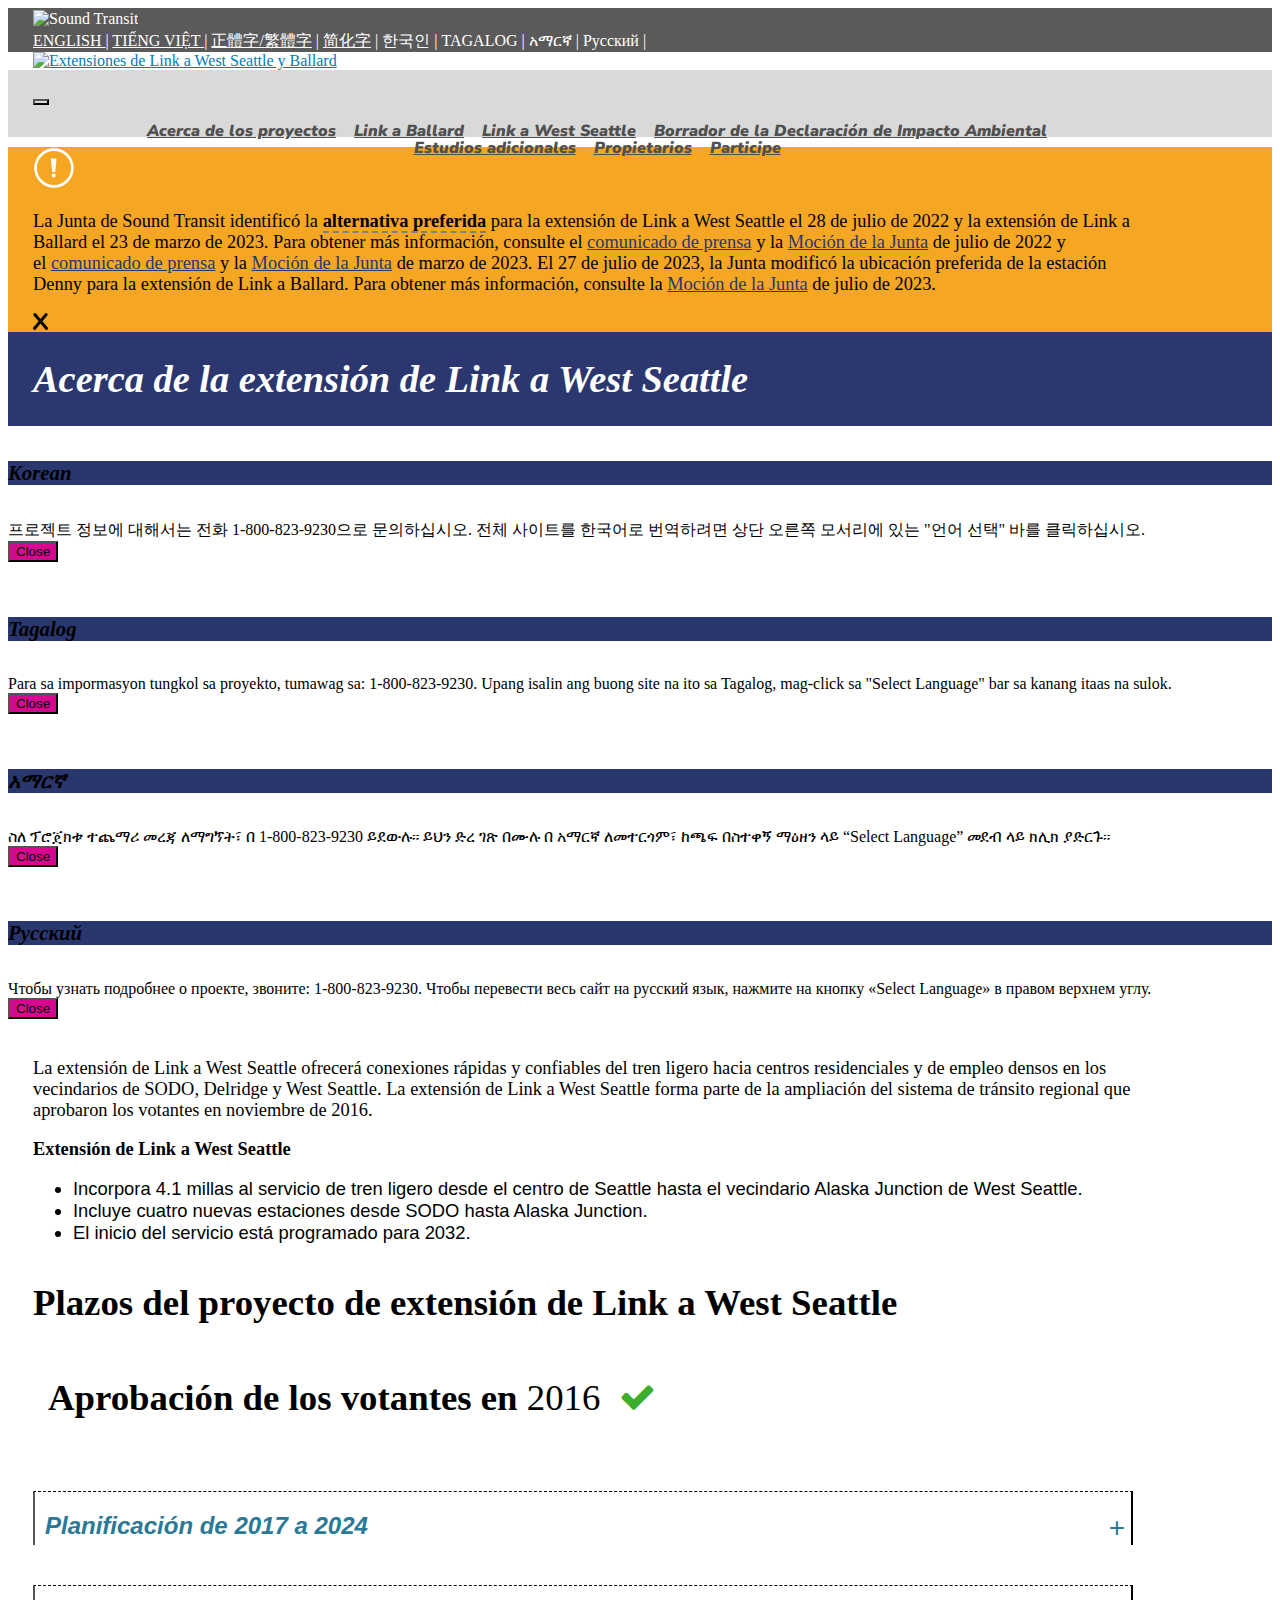
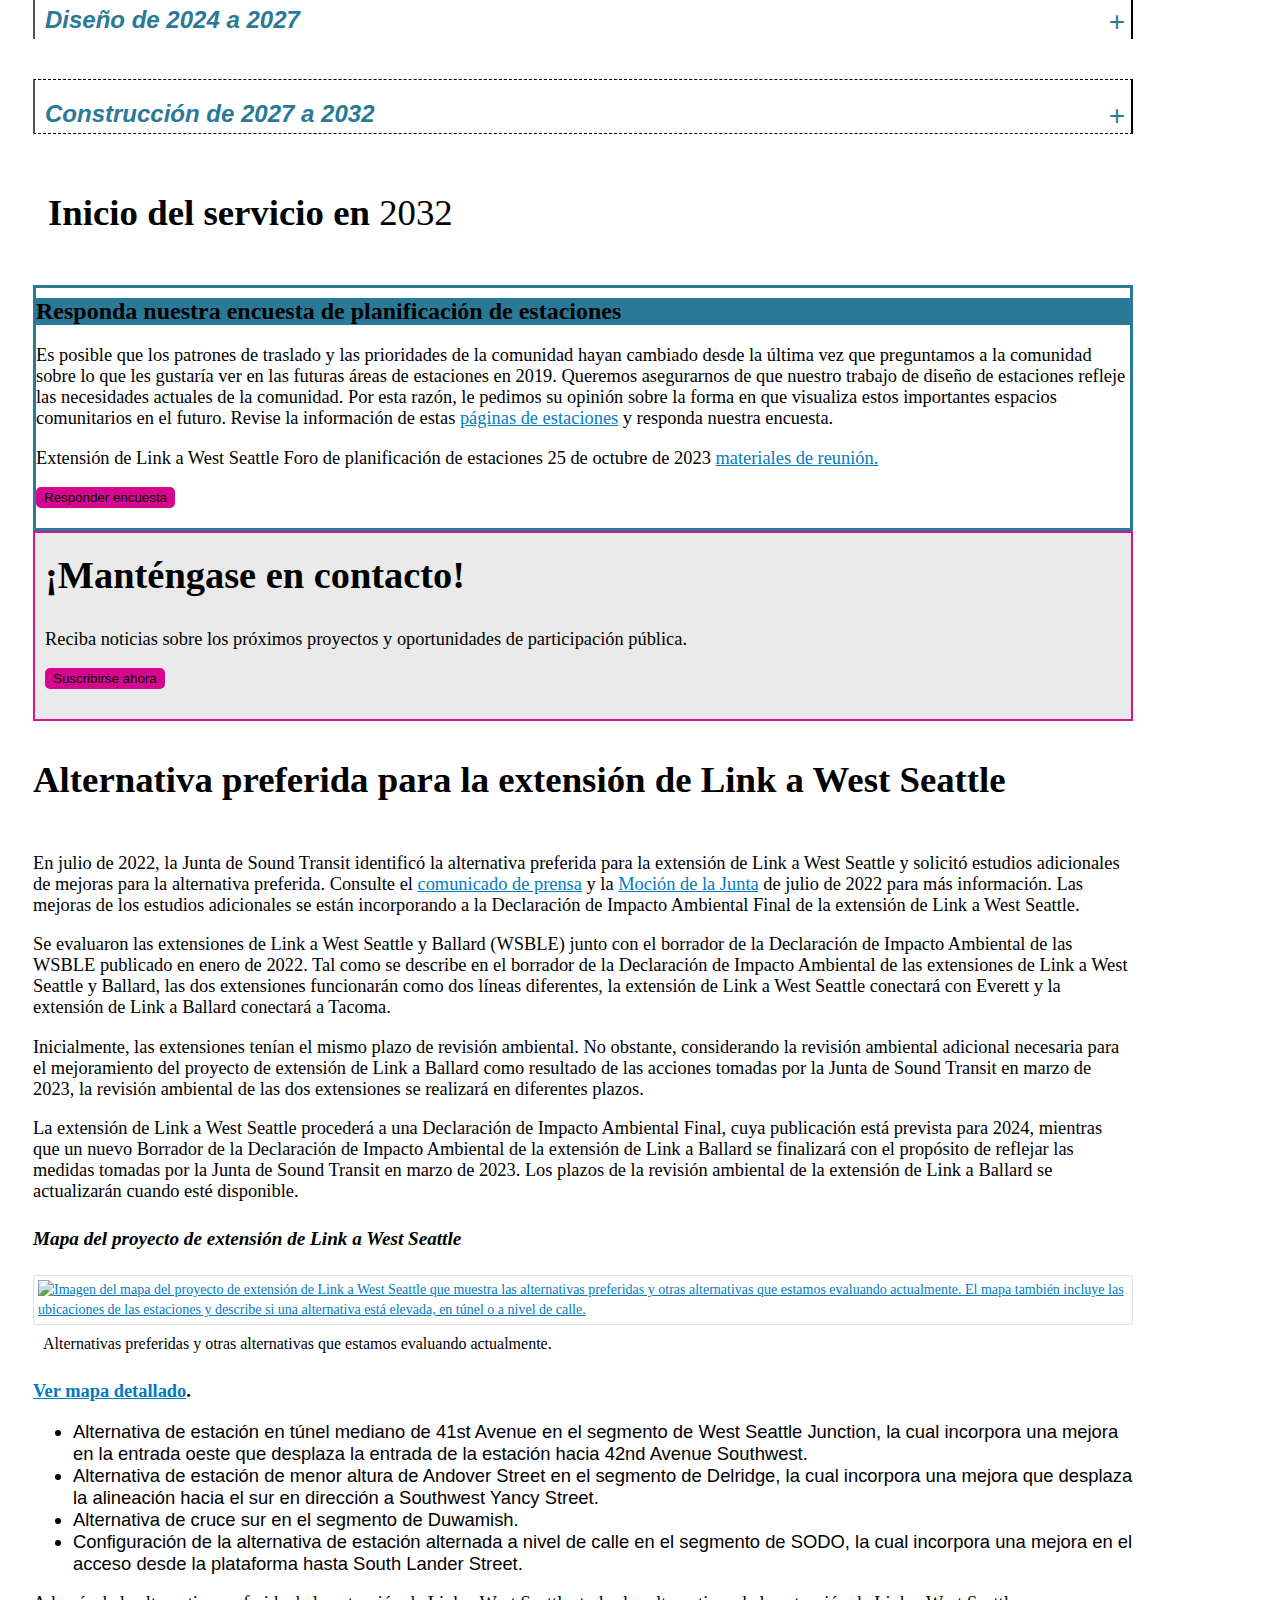
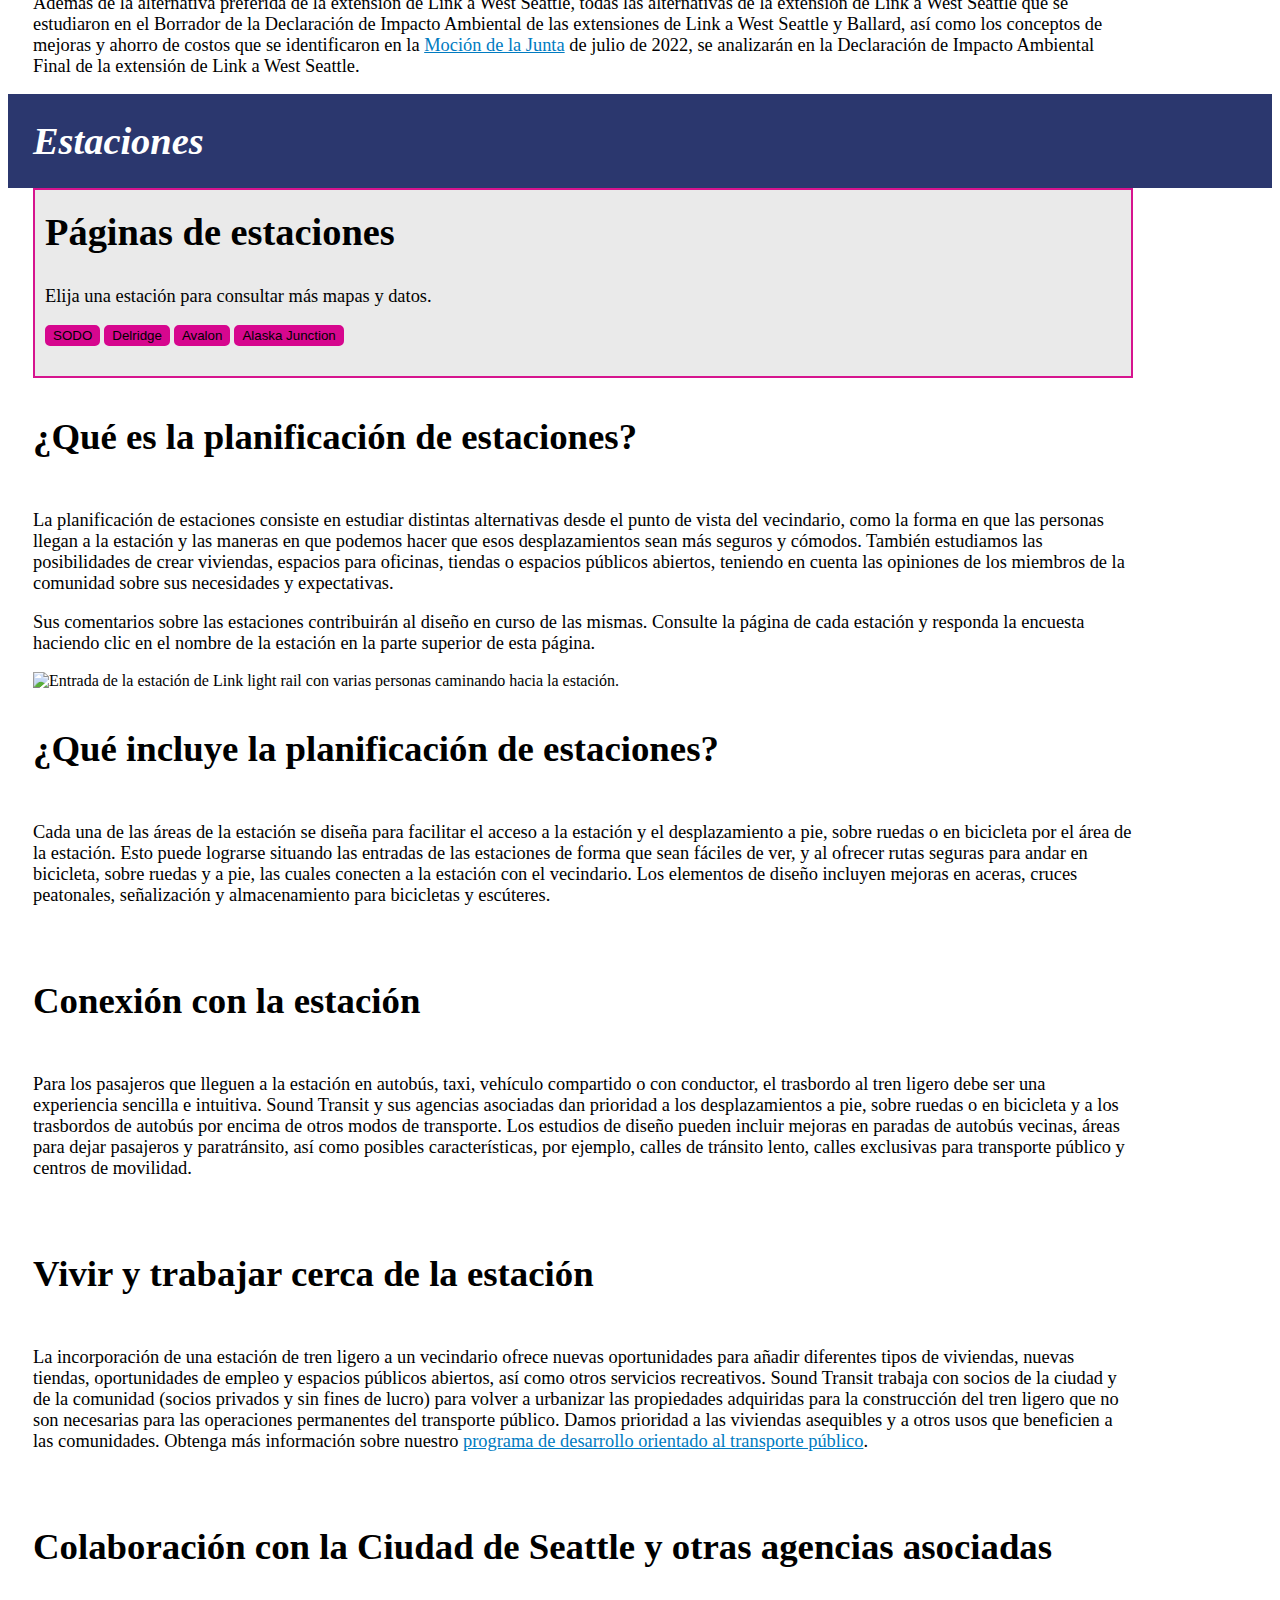
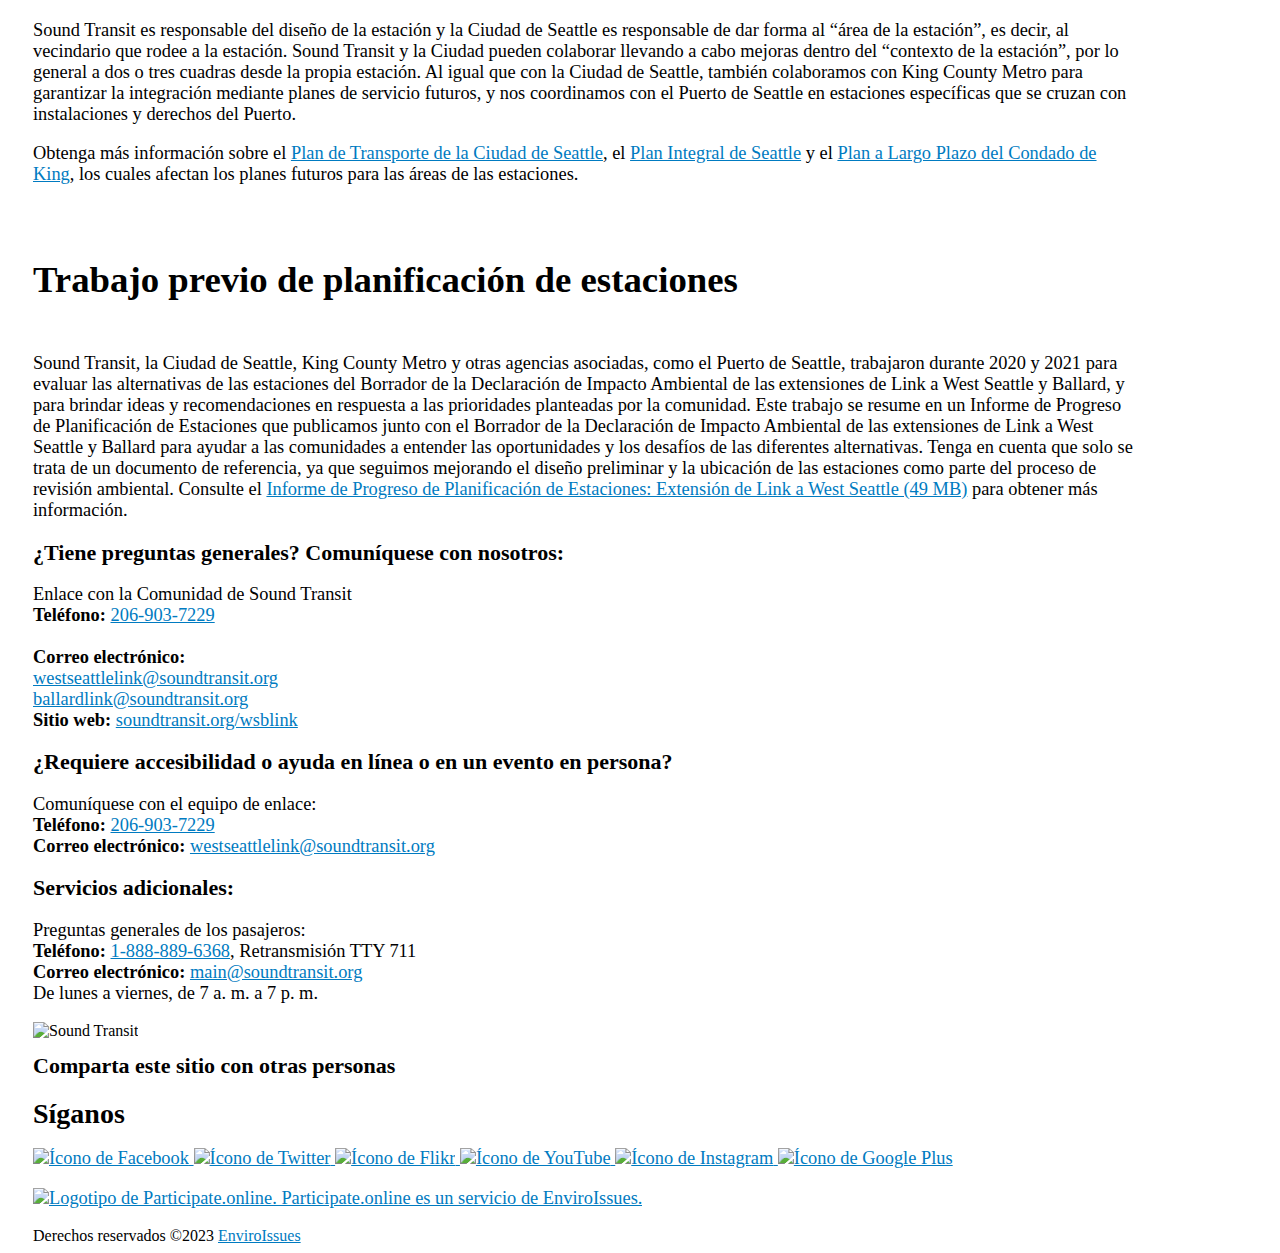
==== commit b52e0d84: "Merge branch 'master' of github.com:ihateerrors/west-seattle-link-beta-spanish" ====
--- a/index.html
+++ b/index.html
@@ -1,9 +1,21 @@
 <!DOCTYPE html> <html class="no-js" lang="es">
 
-<head>   <meta charset="utf-8" /> <meta http-equiv="x-ua-compatible" content="ie=edge" />   <title>     Proyectos de extensiones de Link a West Seattle y Ballard   </title>   <meta name="description" content="Jornada de puertas abiertas en línea de la Unidad de Operaciones y Mantenimiento Sur" /> <meta name="viewport" content="width=device-width, initial-scale=1" /> <link href="https://cdn.jsdelivr.net/npm/bootstrap@5.2.3/dist/css/bootstrap.min.css" rel="stylesheet"
+<head> 
+  
+<!-- Google Tag Manager -->
+<script>(function(w,d,s,l,i){w[l]=w[l]||[];w[l].push({'gtm.start':
+  new Date().getTime(),event:'gtm.js'});var f=d.getElementsByTagName(s)[0],
+  j=d.createElement(s),dl=l!='dataLayer'?'&l='+l:'';j.async=true;j.src=
+  'https://www.googletagmanager.com/gtm.js?id='+i+dl;f.parentNode.insertBefore(j,f);
+  })(window,document,'script','dataLayer','GTM-NJFLKXJ');</script>
+  <!-- End Google Tag Manager --> 
+  
+  <meta charset="utf-8" /> <meta http-equiv="x-ua-compatible" content="ie=edge" />   <title>     Proyectos de extensiones de Link a West Seattle y Ballard   </title>
+  <link rel="canonical" href="https://wsblink-wsle-espanol.participate.online/">
+    <meta name="description" content="Jornada de puertas abiertas en línea de la Unidad de Operaciones y Mantenimiento Sur" /> <meta name="viewport" content="width=device-width, initial-scale=1" /> <link href="https://cdn.jsdelivr.net/npm/bootstrap@5.2.3/dist/css/bootstrap.min.css" rel="stylesheet"
  integrity="sha384-rbsA2VBKQhggwzxH7pPCaAqO46MgnOM80zW1RWuH61DGLwZJEdK2Kadq2F9CUG65" crossorigin="anonymous" /> <link rel="stylesheet" id="load-fa-5-css"
  href="https://cdnjs.cloudflare.com/ajax/libs/font-awesome/5.7.2/css/all.min.css?ver=5.9" media="all" /> <link rel="stylesheet" id="load-fa-4-css"
- href="https://cdnjs.cloudflare.com/ajax/libs/font-awesome/4.6.3/css/font-awesome.css?ver=5.9" media="all" /> <link rel="apple-touch-icon" sizes="180x180" href="img/apple-touch-icon.png" /> <link rel="icon" type="image/png" sizes="32x32" href="img/favicon-32x32.png" /> <link rel="icon" type="image/png" sizes="16x16" href="img/favicon-16x16.png" /> <link rel="manifest" href="img/manifest.json" /> <link rel="mask-icon" href="img/safari-pinned-tab.svg" color="#5bbad5" /> <link rel="shortcut icon" href="img/favicon.ico" /> <meta name="msapplication-config" content="img/browserconfig.xml" /> <meta name="theme-color" content="#ffffff" /> <!--Facebook Open Graph --> <meta property="og:title" content="Light rail is coming to West Seattle" /> <meta property="og:url" content="https://wsblink.participate.online/" /> <meta property="og:type" content="website" /> <meta property="og:description" content="Learn more about the route and station options we're studying." /> <meta property="og:image"
+ href="https://cdnjs.cloudflare.com/ajax/libs/font-awesome/4.6.3/css/font-awesome.css?ver=5.9" media="all" /> <link rel="apple-touch-icon" sizes="180x180" href="img/apple-touch-icon.png" /> <link rel="icon" type="image/png" sizes="32x32" href="img/favicon-32x32.png" /> <link rel="icon" type="image/png" sizes="16x16" href="img/favicon-16x16.png" /> <link rel="mask-icon" href="img/safari-pinned-tab.svg" color="#5bbad5" /> <link rel="shortcut icon" href="img/favicon.ico" /> <meta name="msapplication-config" content="img/browserconfig.xml" /> <meta name="theme-color" content="#ffffff" /> <!--Facebook Open Graph --> <meta property="og:title" content="Light rail is coming to West Seattle" /> <meta property="og:url" content="https://wsblink.participate.online/" /> <meta property="og:type" content="website" /> <meta property="og:description" content="Learn more about the route and station options we're studying." /> <meta property="og:image"
  content="https://oohkenmoreconstruction.blob.core.windows.net/media/Default/west-seattle-link/TIS_20180736-10.jpg" /> <meta property="og:image:secure_url"
  content="https://oohkenmoreconstruction.blob.core.windows.net/media/Default/west-seattle-link/TIS_20180736-10.jpg" /> <meta property="og:image:alt" content="Future development near the station" /> <meta property="og:image:type" content="image/jpeg" /> <meta property="og:image:width" content="1200" /> <meta property="og:image:height" content="630" /> <!--Twitter Open Graph --> <meta name="twitter:card" content="summary_large_image" /> <meta name="twitter:title" content="Light rail is coming to West Seattle" /> <meta name="twitter:description"
  content="Learn more about the route and station options we're studying." /> <meta name="twitter:url" content="https://wsblink.participate.online/" /> <meta name="twitter:image"
@@ -11,33 +23,12 @@
  href="https://fonts.googleapis.com/css2?family=Nunito+Sans:ital,wght@1,800;1,900&family=Roboto+Mono&display=swap"
  rel="stylesheet" /> <script src="https://cdn.jsdelivr.net/npm/bootstrap@5.2.3/dist/js/bootstrap.bundle.min.js"
     integrity="sha384-kenU1KFdBIe4zVF0s0G1M5b4hcpxyD9F7jL+jjXkk+Q2h455rYXK/7HAuoJl+0I4"
-    crossorigin="anonymous"></script> <link rel="stylesheet" href="css/base.css" /> <link rel="stylesheet" type="text/css" href="css/style.css" media="all" /> <!-- <script src="js/vendor/modernizr-2.8.3.min.js"></script> --> <script>
-            (function (i, s, o, g, r, a, m) {
-                i["GoogleAnalyticsObject"] = r;
-                (i[r] =
-                    i[r] ||
-                    function () {
-                        (i[r].q = i[r].q || []).push(arguments);
-                    }),
-                    (i[r].l = 1 * new Date());
-                (a = s.createElement(o)), (m = s.getElementsByTagName(o)[0]);
-                a.async = 1;
-                a.src = g;
-                m.parentNode.insertBefore(a, m);
-            })(
-                window,
-                document,
-                "script",
-                "https://www.google-analytics.com/analytics.js",
-                "ga"
-            );
-
-            ga("create", "UA-78280327-1", "auto");
-            ga("send", "pageview");
-        </script>          </head>
-
+    crossorigin="anonymous"></script> <link rel="stylesheet" href="css/base.css" /> <link rel="stylesheet" type="text/css" href="css/style.css" media="all" />        </head>
 <body data-spy="scroll" data-target="#navbarSupportedContent" data-offset="0">
-
+<!-- Google Tag Manager (noscript) -->
+<noscript><iframe src="https://www.googletagmanager.com/ns.html?id=GTM-NJFLKXJ"
+height="0" width="0" style="display:none;visibility:hidden"></iframe></noscript>
+<!-- End Google Tag Manager (noscript) -->
 <header id="mainheader">
   <div id="translate_wrapper">
     <div id="translate">
@@ -98,7 +89,7 @@
 
  
 </header>
-</header>   <!-- ---- Navbar START ---- -->   <div class="topdiv sticky-top py-3">     <progress id="progressbar" value="0" max="100"></progress>     <nav class="navbar navbar-expand-sm bg-transparent py-0 sticky-top">
+</header>   <!-- ---- Navbar START ---- -->   <div class="topdiv sticky-top">     <progress id="progressbar" value="0" max="100"></progress>     <nav class="navbar navbar-expand-sm bg-transparent py-0 sticky-top">
       <div class="container">         <button class="navbar-toggler" type="button" data-bs-toggle="collapse" data-bs-target="#navbarSupportedContent"
  aria-controls="navbarSupportedContent" aria-expanded="false" aria-label="Toggle navigation"> <span class="navbar-toggler-icon"></span> </button>         <nav class="collapse navbar-collapse top_nav scrollspy_row" id="navbarSupportedContent" style="height: 11.5px">
           <ul class="navbar-nav mb-3">
@@ -106,7 +97,7 @@
 
             <li class="nav-item">               <a class="nav-link" href="https://wsblink-espanol.participate.online/ble">Link a Ballard</a>             </li>
 
-            <li class="nav-item">               <a class="nav-link" href="/index.html">Link a West Seattle</a>             </li>
+            <li class="nav-item">               <a class="nav-link" href="/index">Link a West Seattle</a>             </li>
 
             <li class="nav-item">               <a class="nav-link" href="https://wsblink-espanol.participate.online/#draft-eis">Borrador de la Declaración de Impacto Ambiental</a>             </li>
             <li class="nav-item">               <a class="nav-link" href="https://wsblink-espanol.participate.online/#further-studies">Estudios adicionales</a>             </li>
@@ -230,7 +221,7 @@
             <p class="mt-5">               La extensión de Link a West Seattle ofrecerá conexiones rápidas y confiables del tren ligero hacia centros residenciales y de empleo densos en los vecindarios de SODO, Delridge y West Seattle. La extensión de Link a West Seattle forma parte de la ampliación del sistema de tránsito regional que aprobaron los votantes en noviembre de 2016. </p>
             <p><strong>Extensión de Link a West Seattle</strong></p>
             <ul>
-              <li>                 Incorpora 4.7 millas al servicio de tren ligero desde el centro de Seattle hasta el vecindario Alaska Junction de West Seattle. </li>
+              <li>                 Incorpora 4.1 millas al servicio de tren ligero desde el centro de Seattle hasta el vecindario Alaska Junction de West Seattle. </li>
               <li>                 Incluye cuatro nuevas estaciones desde SODO hasta Alaska Junction. </li>
               <li>                 El inicio del servicio está programado para 2032. </li>
             </ul>
@@ -290,7 +281,12 @@
                   <h2 class="text-white mt-0 mb-0 ps-3 callout-header-color py-3">Responda nuestra encuesta de planificación de estaciones</h2>
                 </div>
                 <div class="ps-3">
-                  <p>Es posible que los patrones de traslado y las prioridades de la comunidad hayan cambiado desde la última vez que preguntamos a la comunidad sobre lo que les gustaría ver en las futuras áreas de estaciones en 2019. Queremos asegurarnos de que nuestro trabajo de diseño de estaciones refleje las necesidades actuales de la comunidad. Por esta razón, le pedimos su opinión sobre la forma en que visualiza estos importantes espacios comunitarios en el futuro. Revise la información de estas <a href="#station-pages">páginas de estaciones</a> y responda nuestra encuesta.</p>                   <a href=" https://survey.alchemer.com/s3/7542169/WSLE-Station-Planning-Survey"><button type="submit" class="btn mb-4" style="background-color: #d6078e;">Responder encuesta</button></a>                 </div>
+                  <p>Es posible que los patrones de traslado y las prioridades de la comunidad hayan cambiado desde la última vez que preguntamos a la comunidad sobre lo que les gustaría ver en las futuras áreas de estaciones en 2019. Queremos asegurarnos de que nuestro trabajo de diseño de estaciones refleje las necesidades actuales de la comunidad. Por esta razón, le pedimos su opinión sobre la forma en que visualiza estos importantes espacios comunitarios en el futuro. Revise la información de estas <a href="#station-pages">páginas de estaciones</a> y responda nuestra encuesta.</p>   
+                  <p>Extensión de Link a West Seattle
+                    Foro de planificación de estaciones
+                    25 de octubre de 2023 
+                    <a href="https://www.soundtransit.org/get-to-know-us/documents-reports/west-seattle-link-extension-station-planning-forum-materials-oct" target="_blank">materiales de reunión.</a> </p>
+                                    <a href="https://survey.alchemer.com/s3/7573316/WSLE-Station-Planning-Survey-Spanish"><button type="submit" class="btn mb-4" style="background-color: #d6078e;">Responder encuesta</button></a>                 </div>
               </div>
             
               <div style="background-color: #eaeaea; border: 2px solid #d6148e; padding: 10px;" class="mt-4">
@@ -347,7 +343,7 @@
         <h2 class="mt-0">Páginas de estaciones</h2>
         <p>Elija una estación para consultar más mapas y datos. </p>
         </div>
-        <div class="col--lg-4 col--md-6 col--xs-12">         <a href="/sodo-station.html"><button type="submit" class="btn" style="background-color: #d6078e;">SODO</button></a> <a href="/delridge-station.html"><button type="submit" class="btn" style="background-color: #d6078e;">Delridge</button></a> <a href="/avalon-station.html"><button type="submit" class="btn" style="background-color: #d6078e;">Avalon</button></a> <a href="/alaska-junction.html"><button type="submit" class="btn" style="background-color: #d6078e;">Alaska Junction</button></a>          </div>
+        <div class="col--lg-4 col--md-6 col--xs-12">         <a href="/sodo-station"><button type="submit" class="btn" style="background-color: #d6078e;">SODO</button></a> <a href="/delridge-station"><button type="submit" class="btn" style="background-color: #d6078e;">Delridge</button></a> <a href="/avalon-station"><button type="submit" class="btn" style="background-color: #d6078e;">Avalon</button></a> <a href="/alaska-junction"><button type="submit" class="btn" style="background-color: #d6078e;">Alaska Junction</button></a>          </div>
       </div>
     </div>
     <div class="col-md-2">
@@ -429,9 +425,7 @@
       <div class="copyright clearfix">         Derechos reservados &copy;2023 <a href="http://www.enviroissues.com" target="_blank">EnviroIssues</a>       </div>
     </div>
   </div>
-</footer>   <script src="https://cdn.jsdelivr.net/npm/jquery@3.5.1/dist/jquery.slim.min.js"
-    integrity="sha384-DfXdz2htPH0lsSSs5nCTpuj/zy4C+OGpamoFVy38MVBnE+IbbVYUew+OrCXaRkfj"
-    crossorigin="anonymous"></script> <!-- 
+</footer>     <!-- 
  <script>
  window.jQuery ||
  document.write(
@@ -439,7 +433,11 @@
  );
  </script> --> <!-- <script src="js/plugins.js"></script>
  <script src="js/uswds.min.js"></script>
- <script src="js/addtocalendar.min.js"></script> --> <script src="js/main.js"></script> <script type="text/javascript" src="https://translate.google.com/translate_a/element.js?
-cb=googleTranslateElementInit"></script> </body>
+ <script src="js/addtocalendar.min.js"></script> --> 
+ <script src="js/main.js"></script>
+ 
+ <!-- <script type="text/javascript" src="https://translate.google.com/translate_a/element.js?
+cb=googleTranslateElementInit"></script> -->
+ </body>
 
 </html>
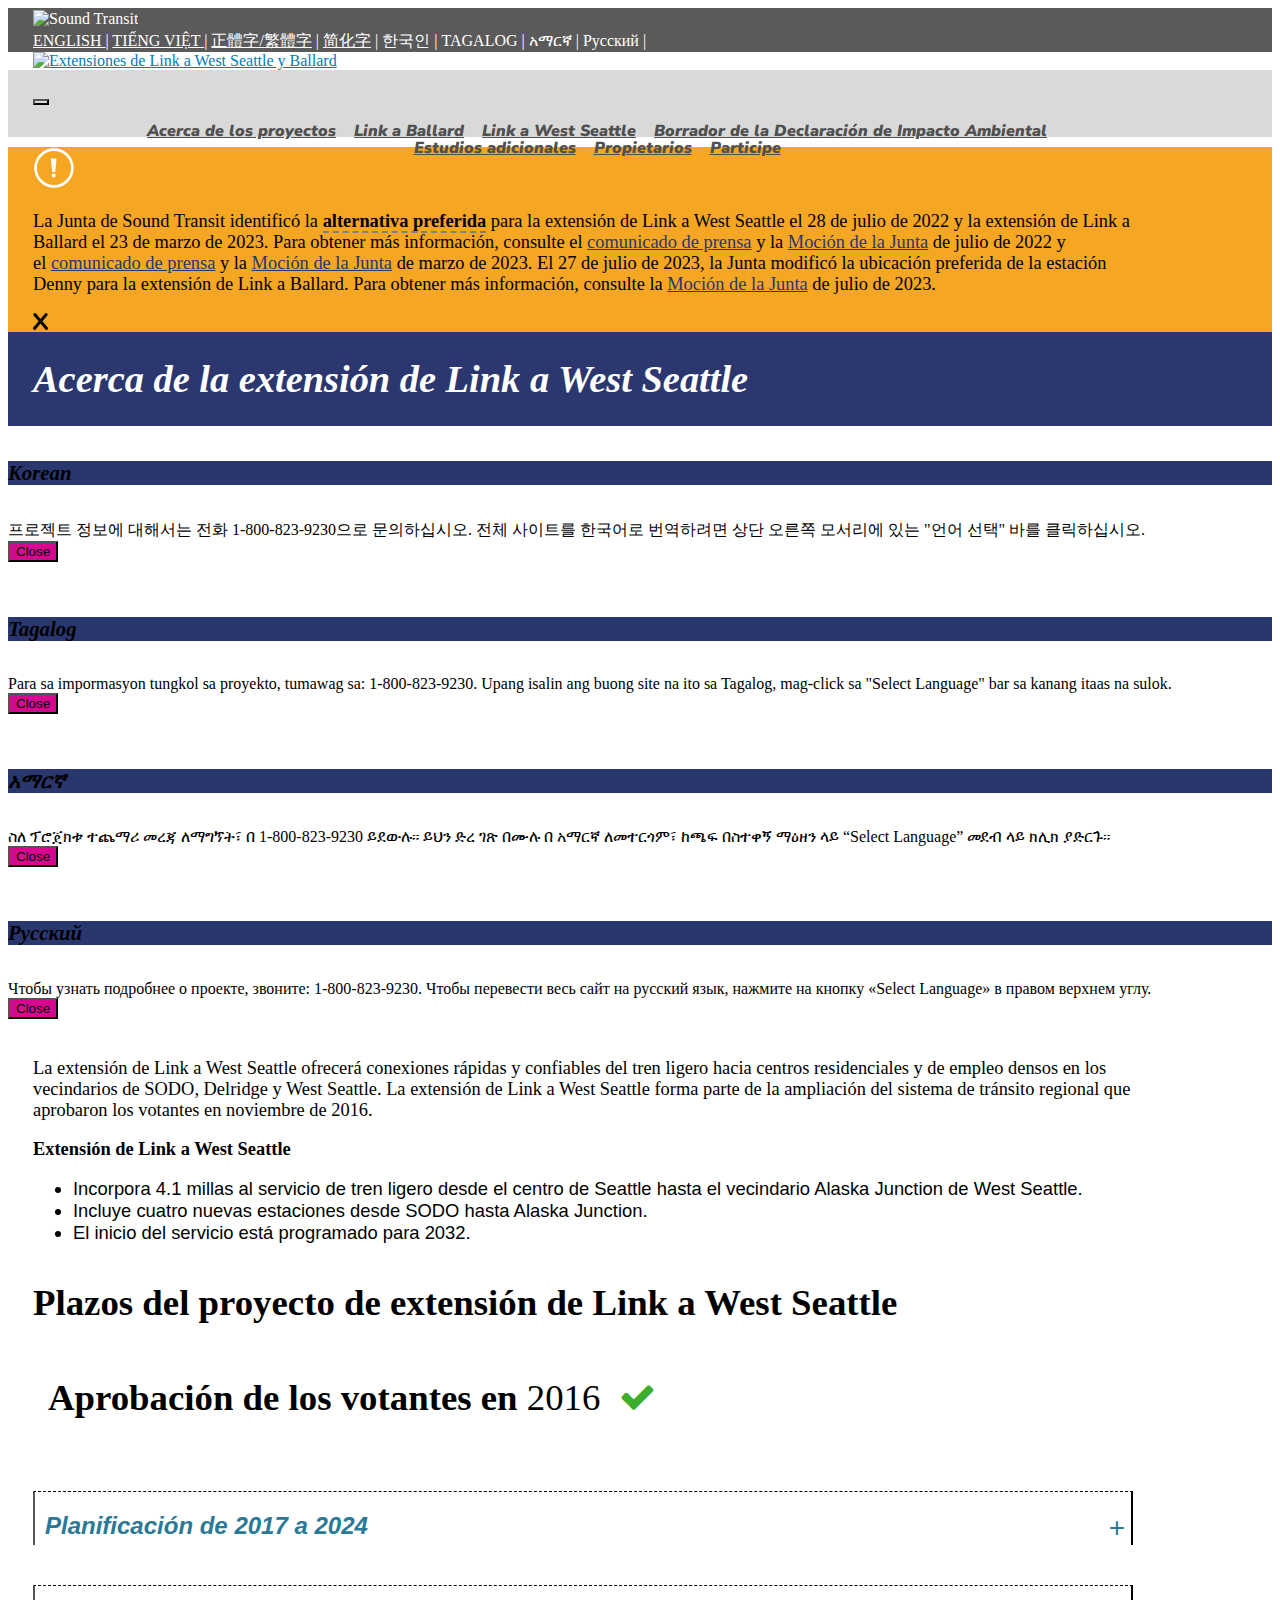
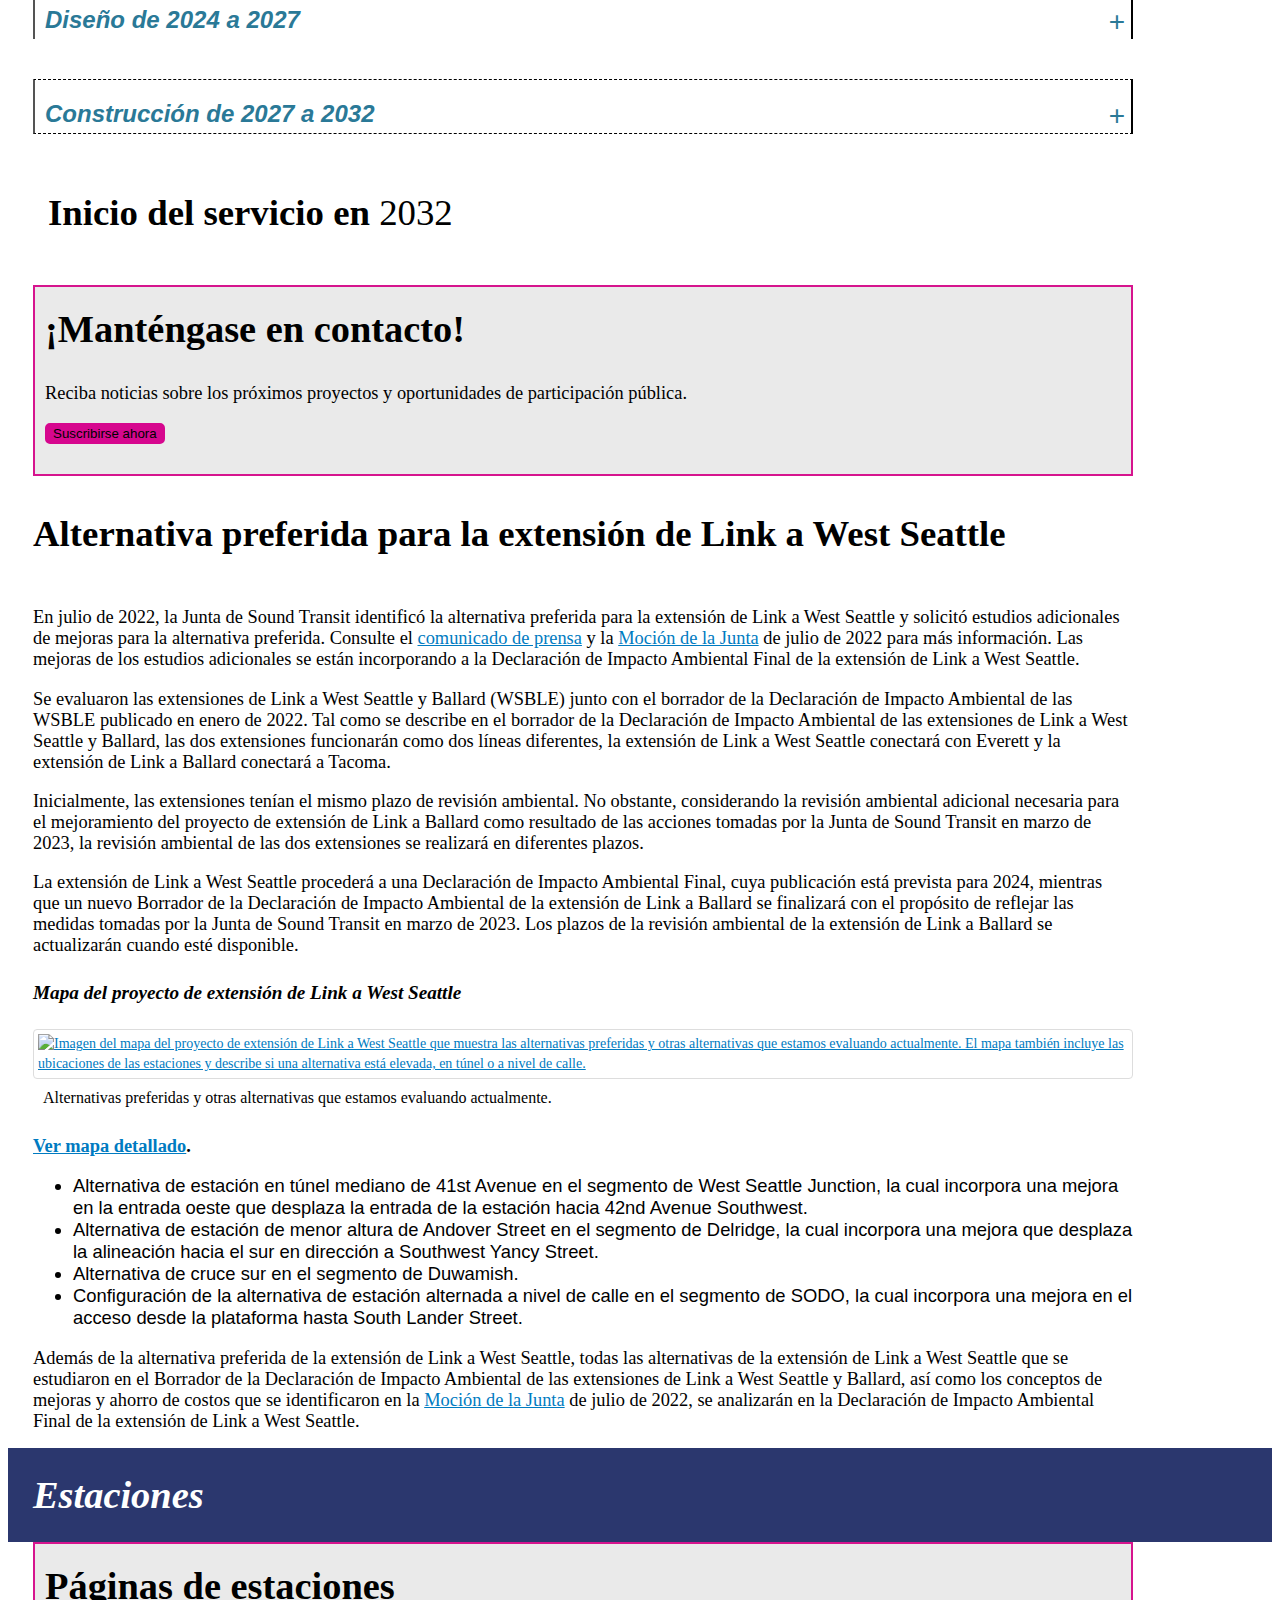
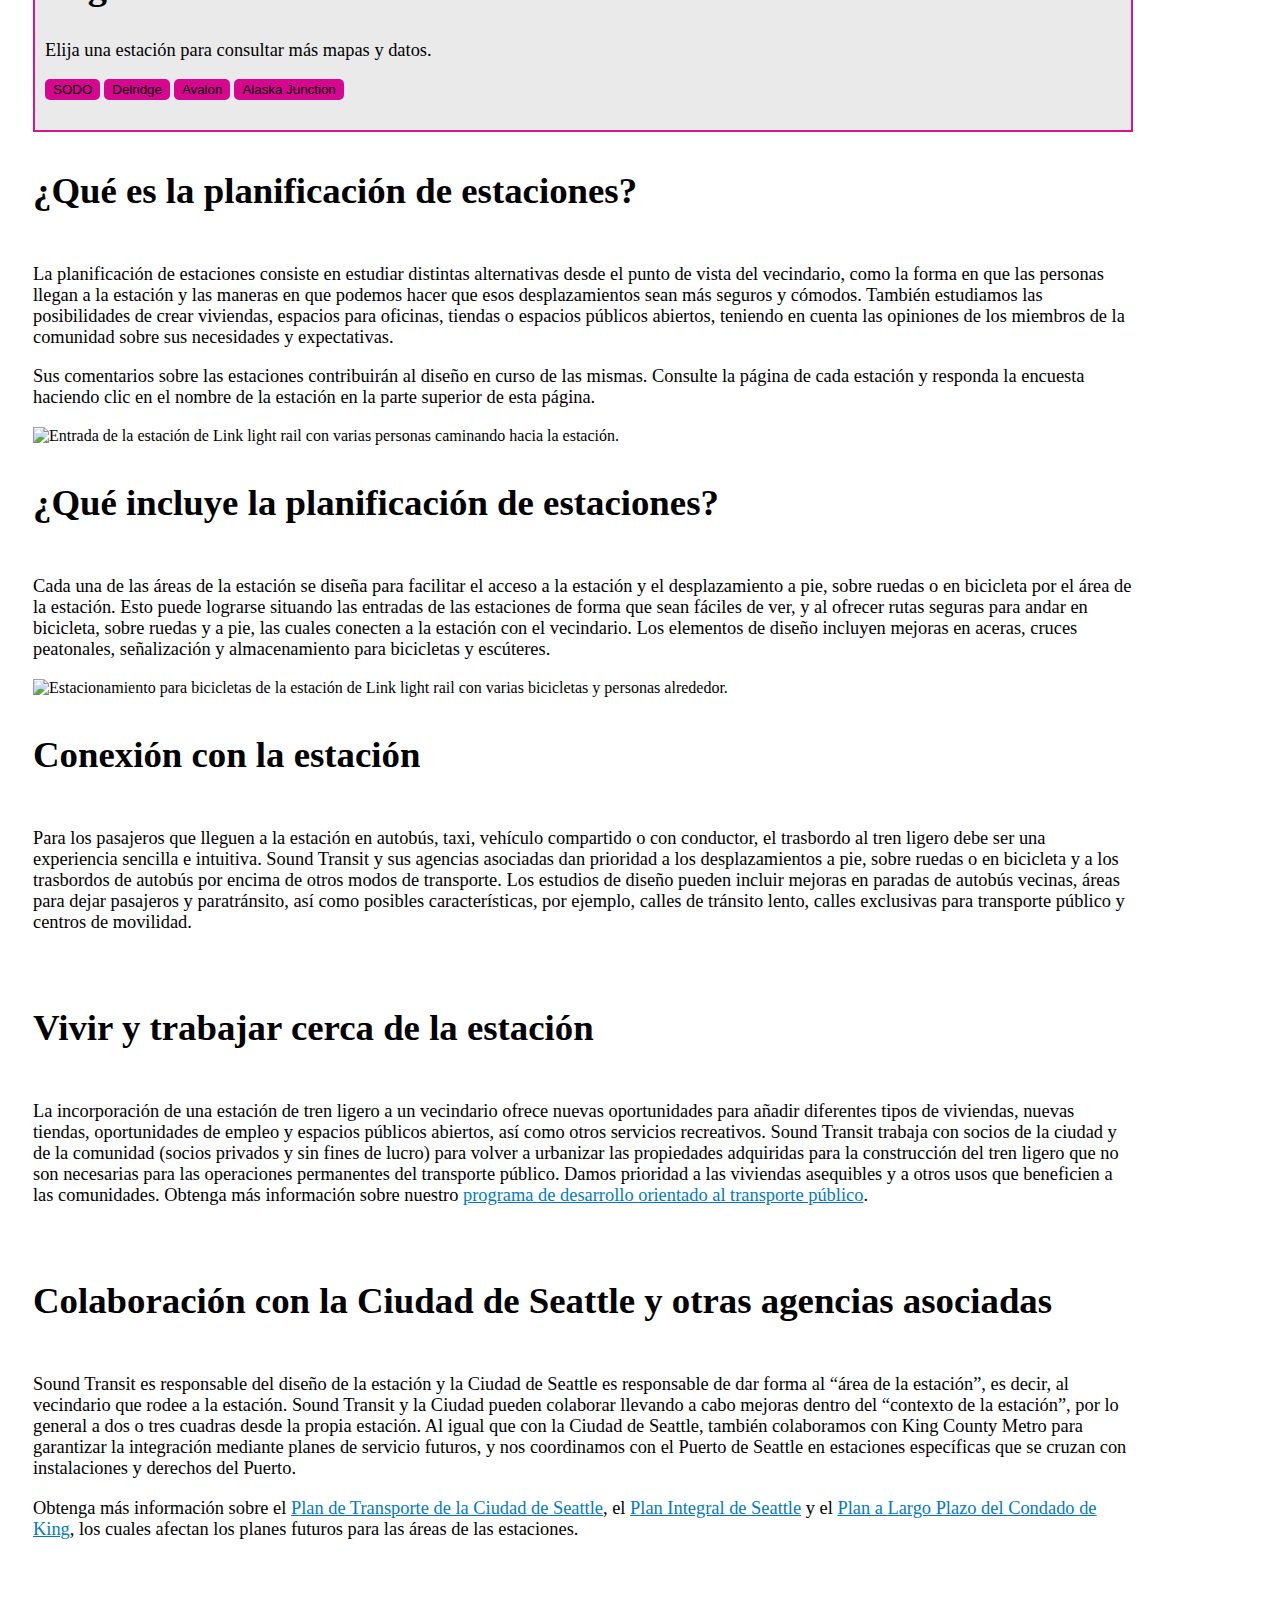
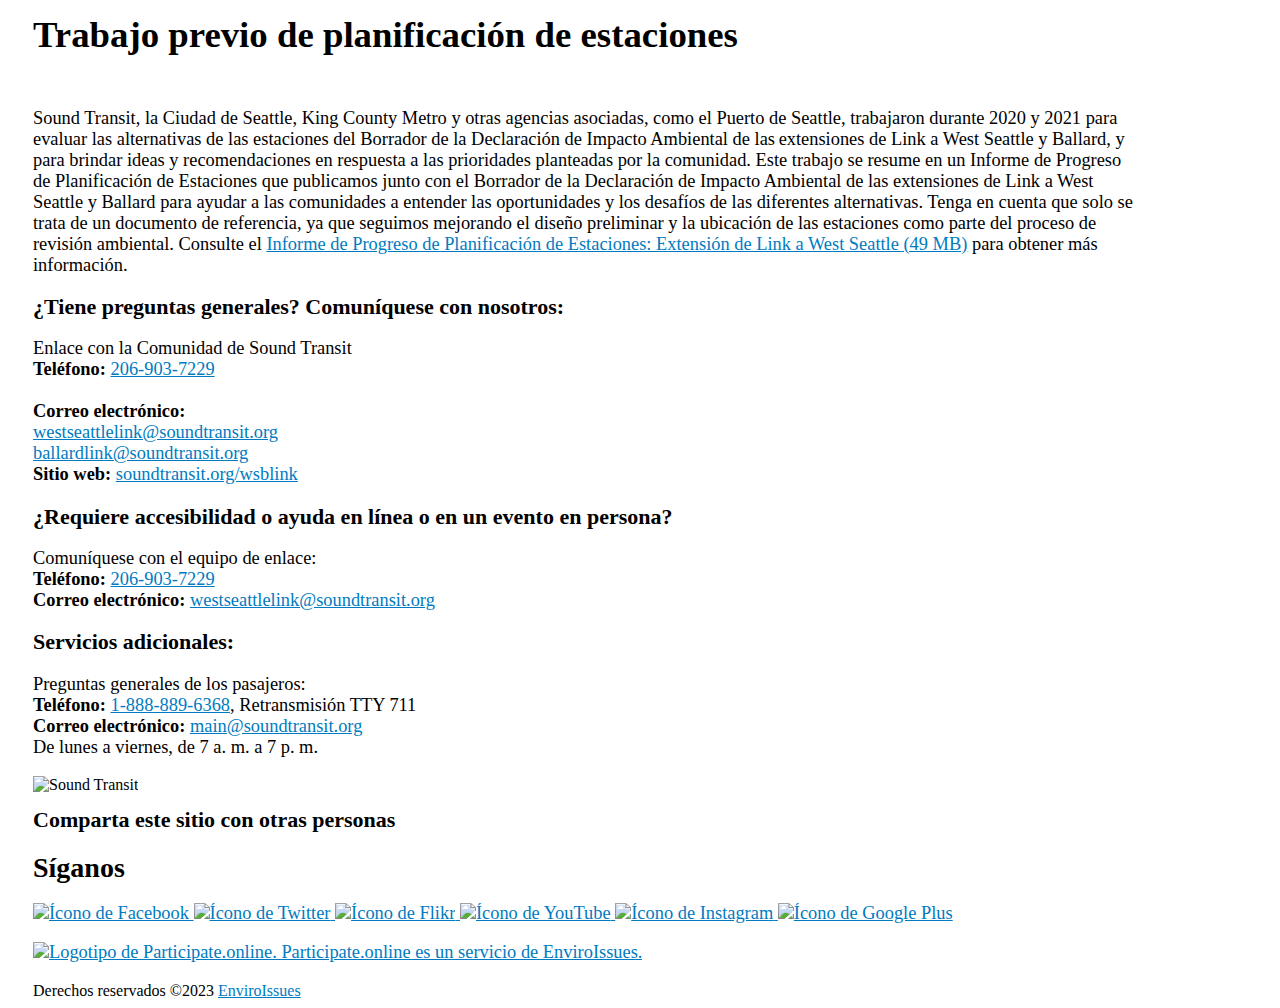
==== commit e9544ca4: "remove survey" ====
--- a/index.html
+++ b/index.html
@@ -276,18 +276,7 @@
                   <a href="https://oohwsblink.blob.core.windows.net/media/Default/meeting/South_Downtown_Open_House.ics"><button type="submit" class="btn mb-4" style="background-color: #d6078e;">Agregar al calendario</button></a>
                 </div>
               </div> -->
-              <div class="border-callout mt-5">
-                <div class="">
-                  <h2 class="text-white mt-0 mb-0 ps-3 callout-header-color py-3">Responda nuestra encuesta de planificación de estaciones</h2>
-                </div>
-                <div class="ps-3">
-                  <p>Es posible que los patrones de traslado y las prioridades de la comunidad hayan cambiado desde la última vez que preguntamos a la comunidad sobre lo que les gustaría ver en las futuras áreas de estaciones en 2019. Queremos asegurarnos de que nuestro trabajo de diseño de estaciones refleje las necesidades actuales de la comunidad. Por esta razón, le pedimos su opinión sobre la forma en que visualiza estos importantes espacios comunitarios en el futuro. Revise la información de estas <a href="#station-pages">páginas de estaciones</a> y responda nuestra encuesta.</p>   
-                  <p>Extensión de Link a West Seattle
-                    Foro de planificación de estaciones
-                    25 de octubre de 2023 
-                    <a href="https://www.soundtransit.org/get-to-know-us/documents-reports/west-seattle-link-extension-station-planning-forum-materials-oct" target="_blank">materiales de reunión.</a> </p>
-                                    <a href="https://survey.alchemer.com/s3/7573316/WSLE-Station-Planning-Survey-Spanish"><button type="submit" class="btn mb-4" style="background-color: #d6078e;">Responder encuesta</button></a>                 </div>
-              </div>
+
             
               <div style="background-color: #eaeaea; border: 2px solid #d6148e; padding: 10px;" class="mt-4">
                 <div><form action="https://public.govdelivery.com/accounts/WASOUND/subscriber/new?category_id=WASOUND_280" target="_blank" novalidate="novalidate">
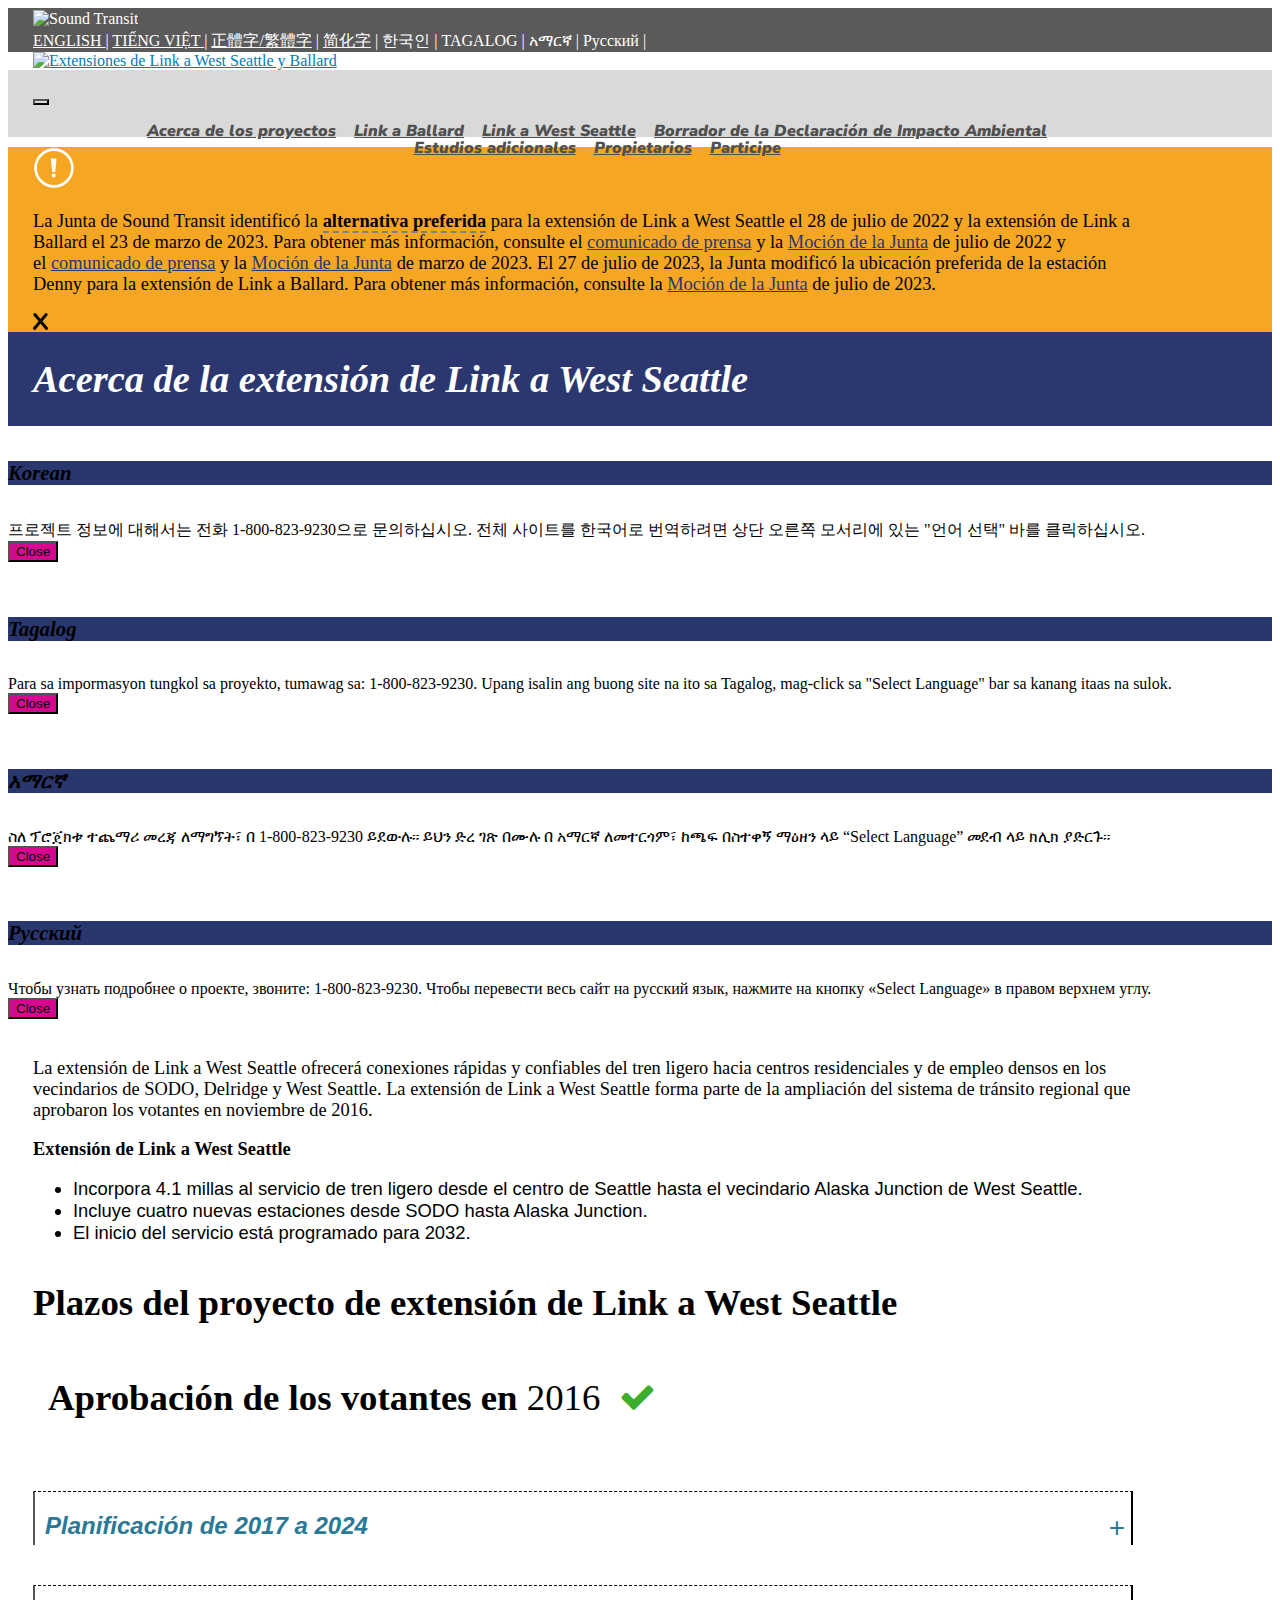
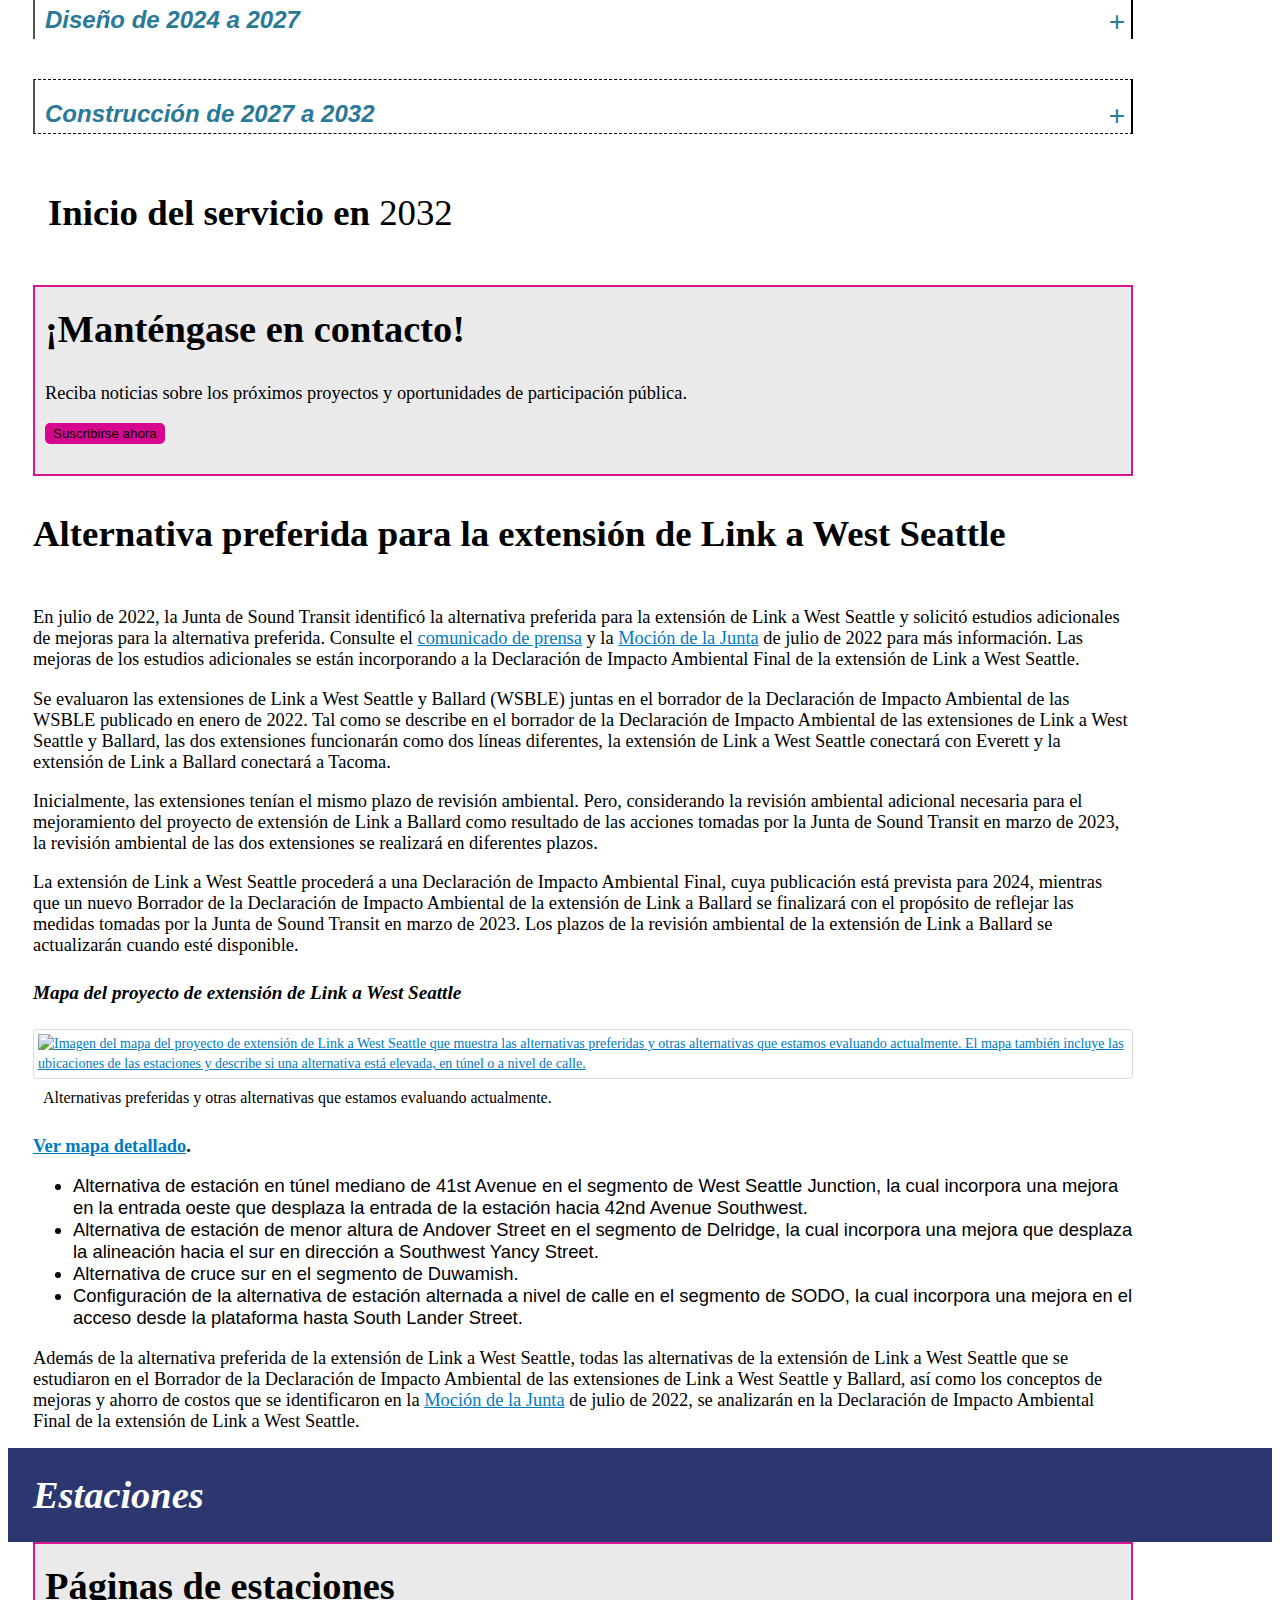
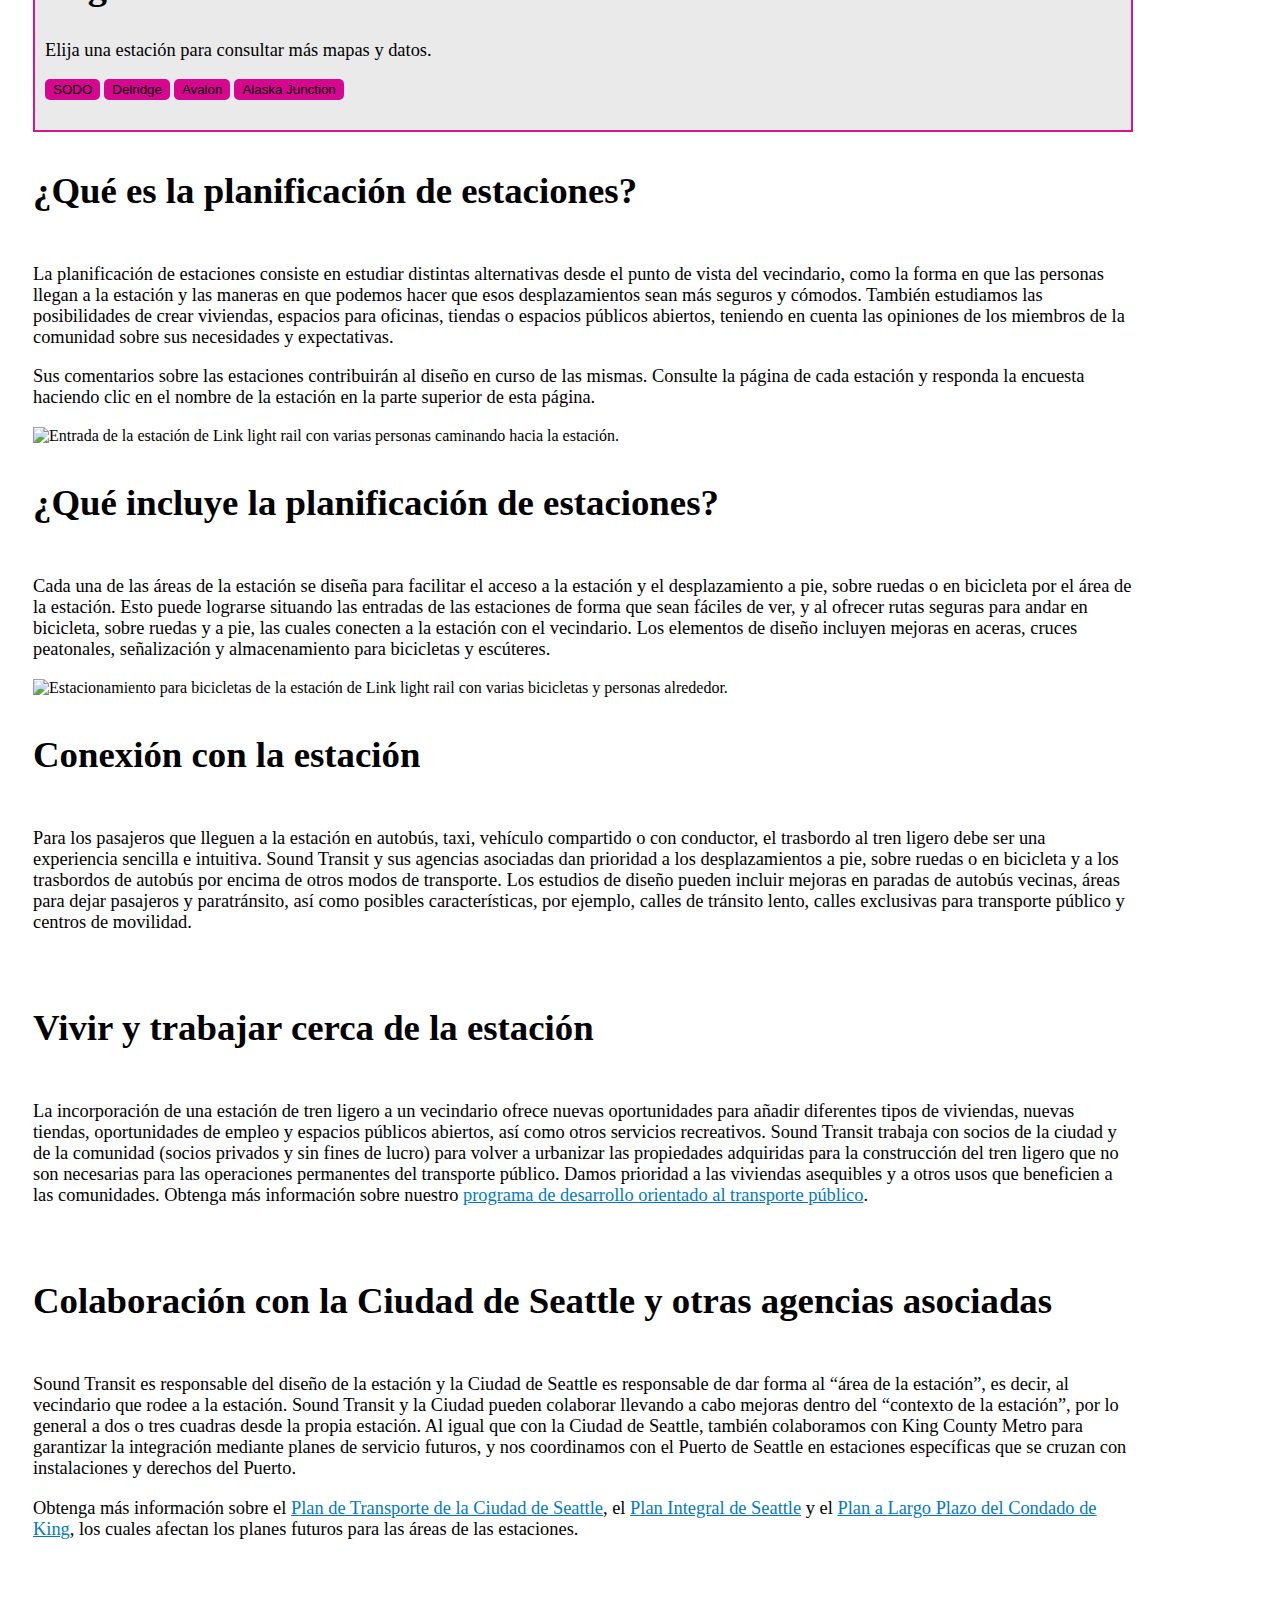
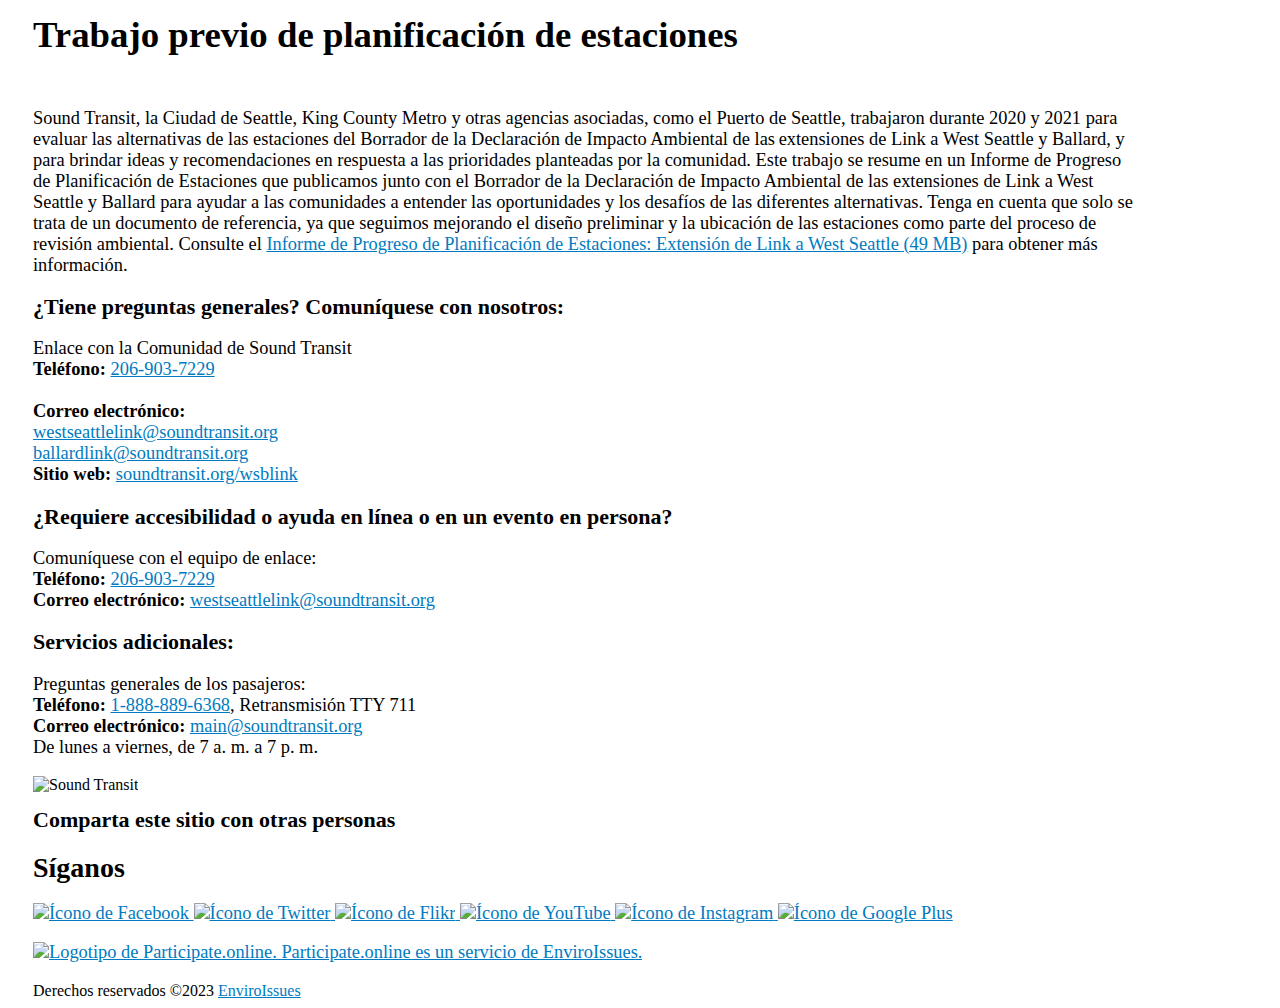
==== commit 3ff86ef0: "Update text in index.html" ====
--- a/index.html
+++ b/index.html
@@ -245,11 +245,11 @@
                 <li><strong>Obtención del diseño final y de los contratos de construcción</strong></li>
                 <li><strong>Obtención de permisos de uso de suelo y construcción</strong></li>
                 <li><strong>Inicio de la adquisición/reubicación de propiedad</strong></li>
-                <li><strong>Reubicación de los servicios avanzados/primeros contratos laborales</strong></li>
+                <li><strong>Reubicación de los servicios públicos/primeros contratos laborales</strong></li>
               </ul>
             </div>             <!-- Accordion END --> <!-- Accordion --> <button class="accordion thr my-0" aria-expanded="false" aria-controls="accordion" style="font-style: oblique; font-weight: 600;"> Construcción de 2027 a 2032 </button>             <div class="panel">
               <ul>
-                <li><strong>Demolición y limpieza donde sea necesario para construir y operar la vía del tren ligero</strong></li>
+                <li><strong>Demolición y remoción donde sea necesario para construir y operar la vía del tren ligero</strong></li>
                 <li><strong>Trabajos en tierra como sistemas de evacuación de aguas pluviales, cimentaciones de pilares, muros de contención y excavación de túneles</strong></li>
                 <li><strong>Construcción de vías y estaciones</strong></li>
                 <li><strong>Conversaciones continuas con todos los afectados por la construcción</strong></li>
@@ -294,8 +294,8 @@
             
             <h3>               Alternativa preferida para la extensión de Link a West Seattle             </h3>
             <p class="pt-1">               En julio de 2022, la Junta de Sound Transit identificó la alternativa preferida para la extensión de Link a West Seattle y solicitó estudios adicionales de mejoras para la alternativa preferida. Consulte el <a href="https://www.soundtransit.org/get-to-know-us/news-events/news-releases/sound-transit-board-identifies-preferred-alternative-west" target="_blank">comunicado de prensa</a> y la <a href="https://www.soundtransit.org/st_sharepoint/download/sites/PRDA/ActiveDocuments/Motion%20M2022-57.pdf" target="_blank">Moción de la Junta</a> de julio de 2022 para más información. Las mejoras de los estudios adicionales se están incorporando a la Declaración de Impacto Ambiental Final de la extensión de Link a West Seattle. </p>
-            <p>Se evaluaron las extensiones de Link a West Seattle y Ballard (WSBLE) junto con el borrador de la Declaración de Impacto Ambiental de las WSBLE publicado en enero de 2022. Tal como se describe en el borrador de la Declaración de Impacto Ambiental de las extensiones de Link a West Seattle y Ballard, las dos extensiones funcionarán como dos líneas diferentes, la extensión de Link a West Seattle conectará con Everett y la extensión de Link a Ballard conectará a Tacoma.</p>
-            <p>Inicialmente, las extensiones tenían el mismo plazo de revisión ambiental. No obstante, considerando la revisión ambiental adicional necesaria para el mejoramiento del proyecto de extensión de Link a Ballard como resultado de las acciones tomadas por la Junta de Sound Transit en marzo de 2023, la revisión ambiental de las dos extensiones se realizará en diferentes plazos.</p>
+            <p>Se evaluaron las extensiones de Link a West Seattle y Ballard (WSBLE) juntas en el borrador de la Declaración de Impacto Ambiental de las WSBLE publicado en enero de 2022. Tal como se describe en el borrador de la Declaración de Impacto Ambiental de las extensiones de Link a West Seattle y Ballard, las dos extensiones funcionarán como dos líneas diferentes, la extensión de Link a West Seattle conectará con Everett y la extensión de Link a Ballard conectará a Tacoma.</p>
+            <p>Inicialmente, las extensiones tenían el mismo plazo de revisión ambiental. Pero, considerando la revisión ambiental adicional necesaria para el mejoramiento del proyecto de extensión de Link a Ballard como resultado de las acciones tomadas por la Junta de Sound Transit en marzo de 2023, la revisión ambiental de las dos extensiones se realizará en diferentes plazos.</p>
             <p>La extensión de Link a West Seattle procederá a una Declaración de Impacto Ambiental Final, cuya publicación está prevista para 2024, mientras que un nuevo Borrador de la Declaración de Impacto Ambiental de la extensión de Link a Ballard se finalizará con el propósito de reflejar las medidas tomadas por la Junta de Sound Transit en marzo de 2023. Los plazos de la revisión ambiental de la extensión de Link a Ballard se actualizarán cuando esté disponible.</p>
 
             <figure>
@@ -423,7 +423,9 @@
  </script> --> <!-- <script src="js/plugins.js"></script>
  <script src="js/uswds.min.js"></script>
  <script src="js/addtocalendar.min.js"></script> --> 
- <script src="js/main.js"></script>
+ <script src="js/main.js" defer></script>
+ <script type="text/javascript" src="https://translate.google.com/translate_a/element.js?
+cb=googleTranslateElementInit" defer></script>
  
  <!-- <script type="text/javascript" src="https://translate.google.com/translate_a/element.js?
 cb=googleTranslateElementInit"></script> -->
